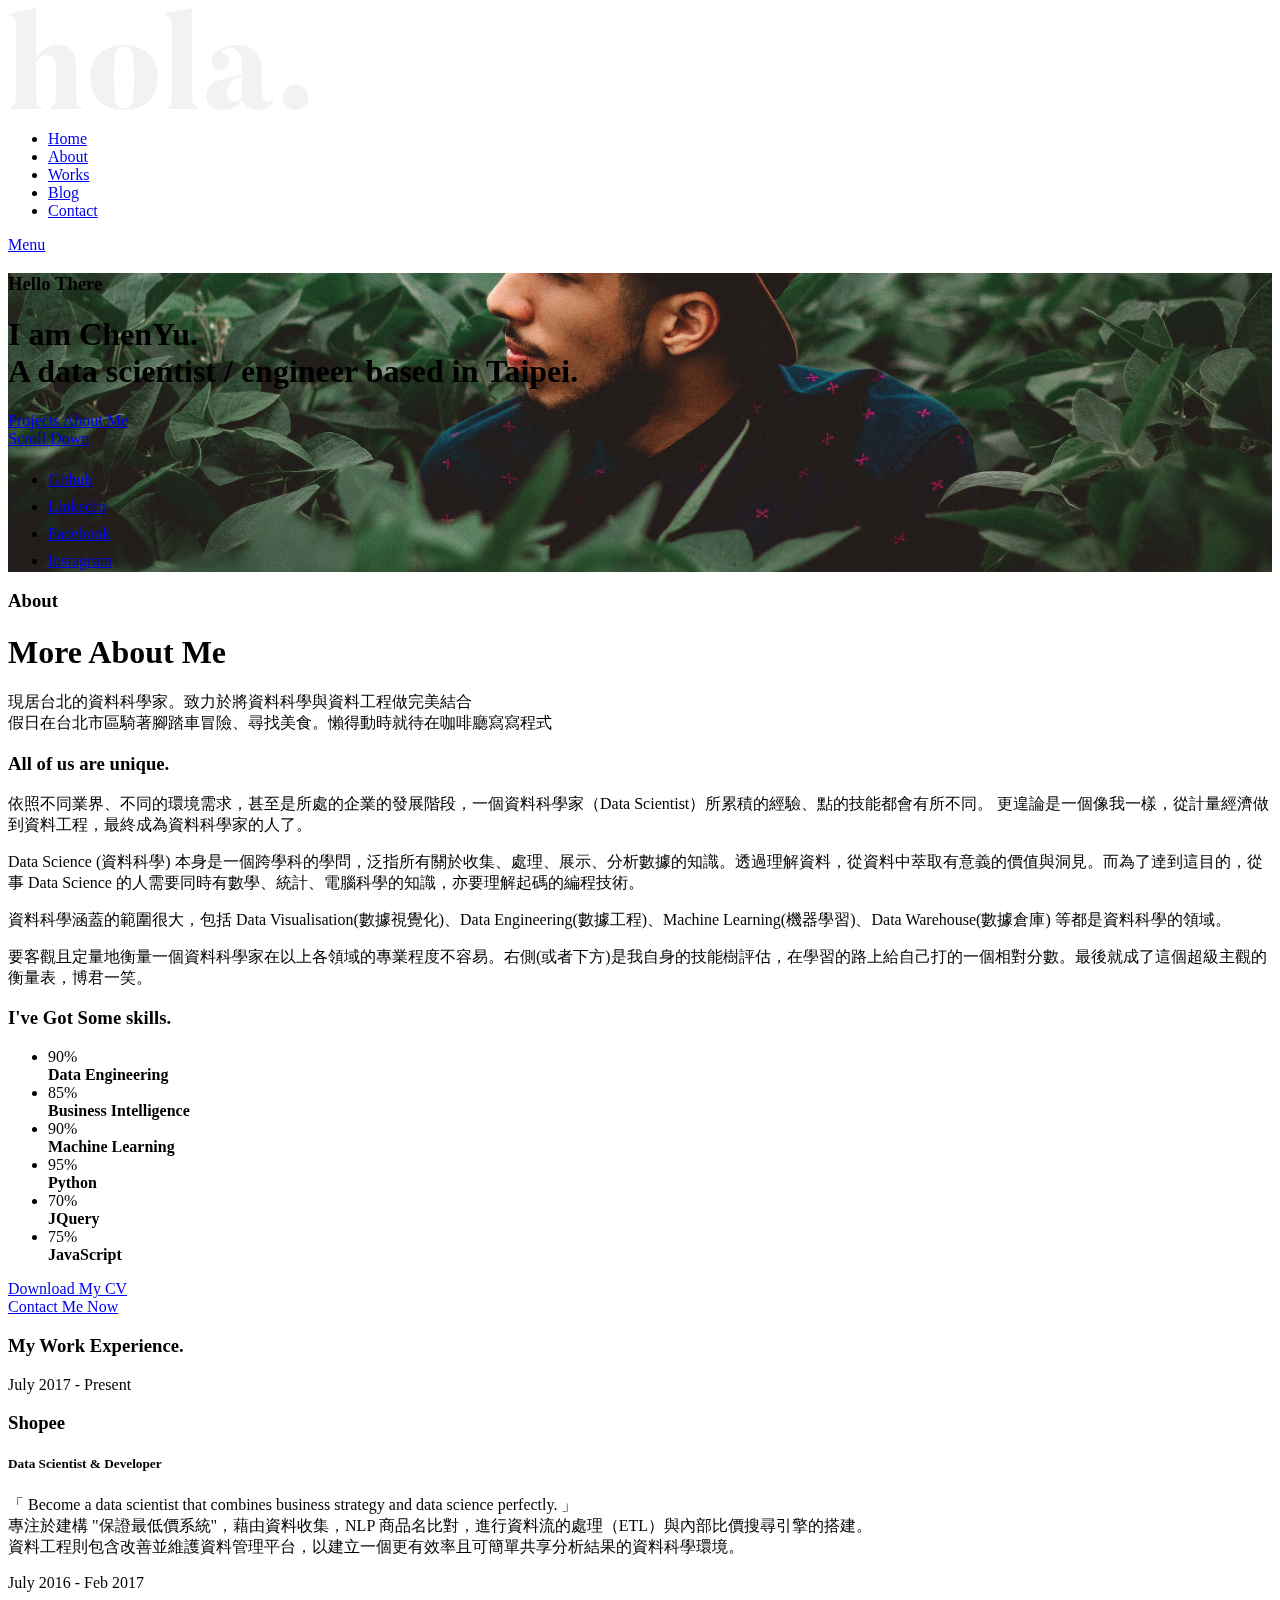
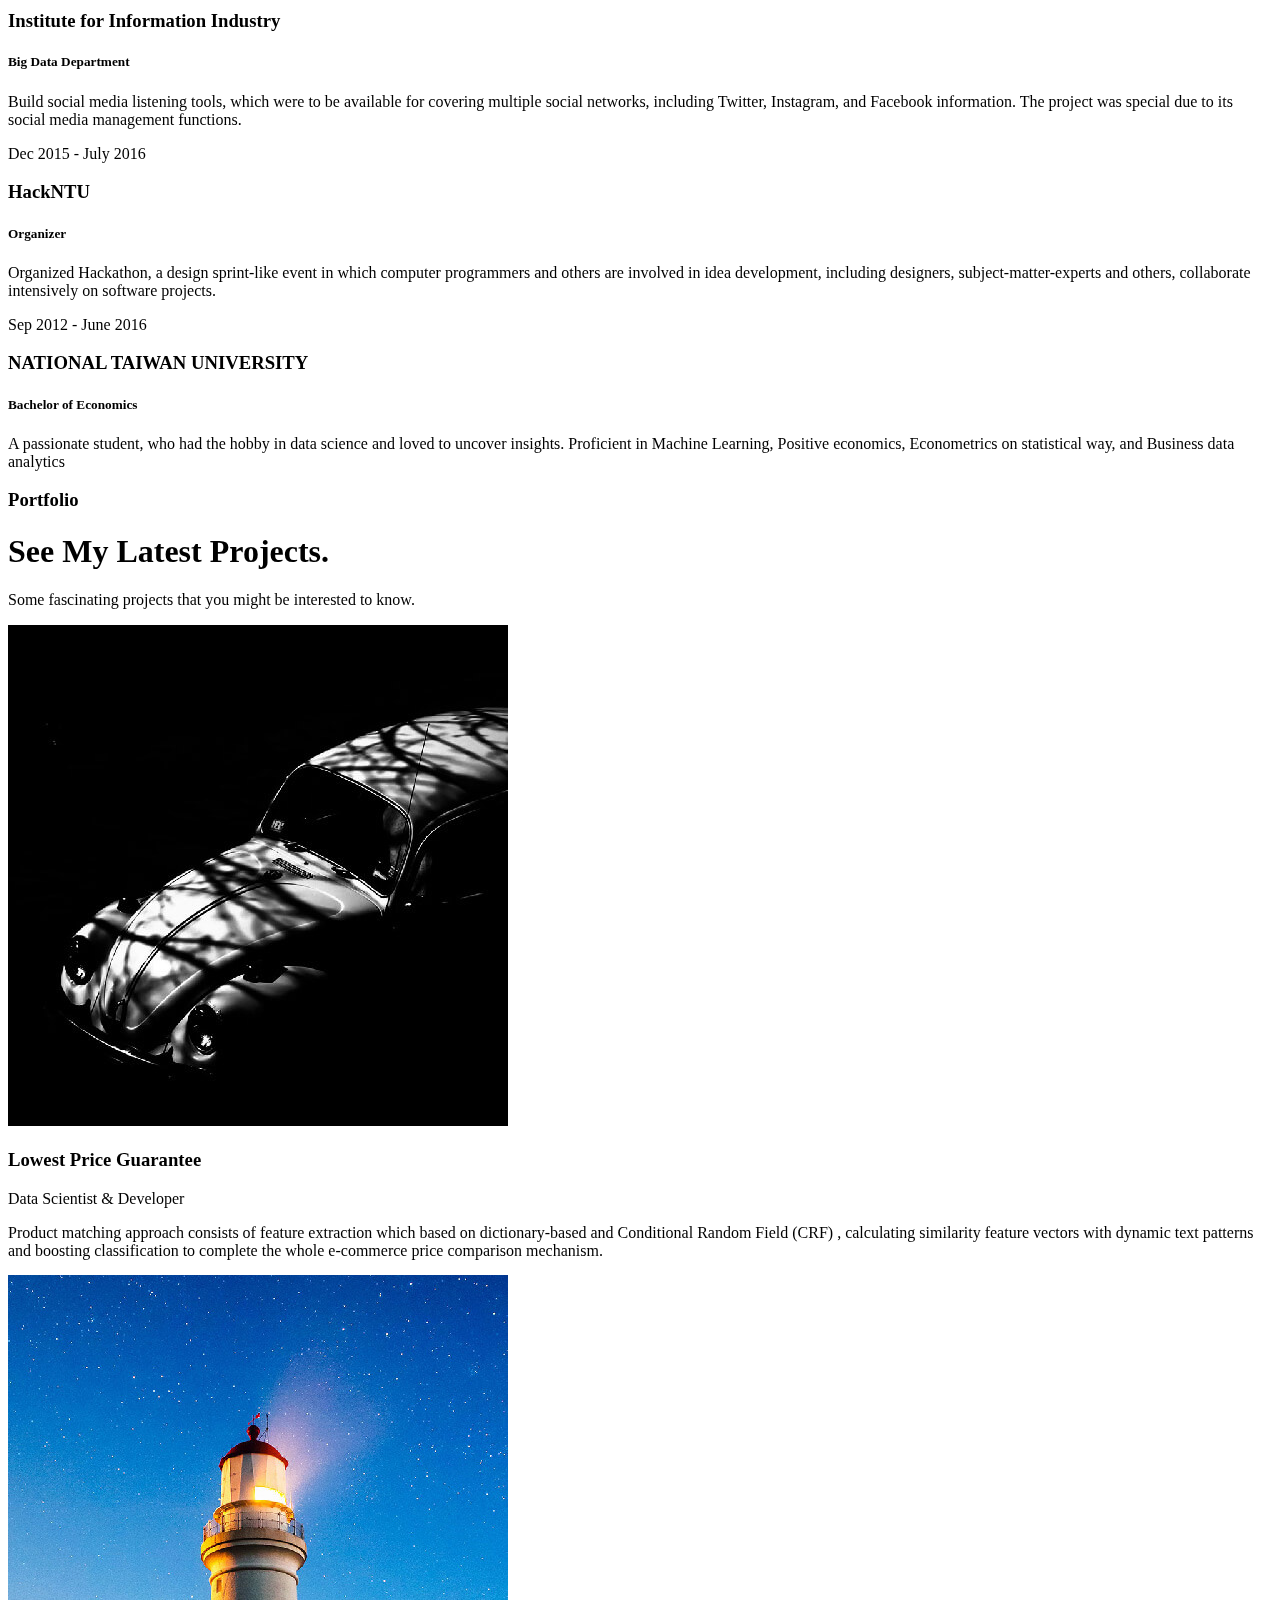
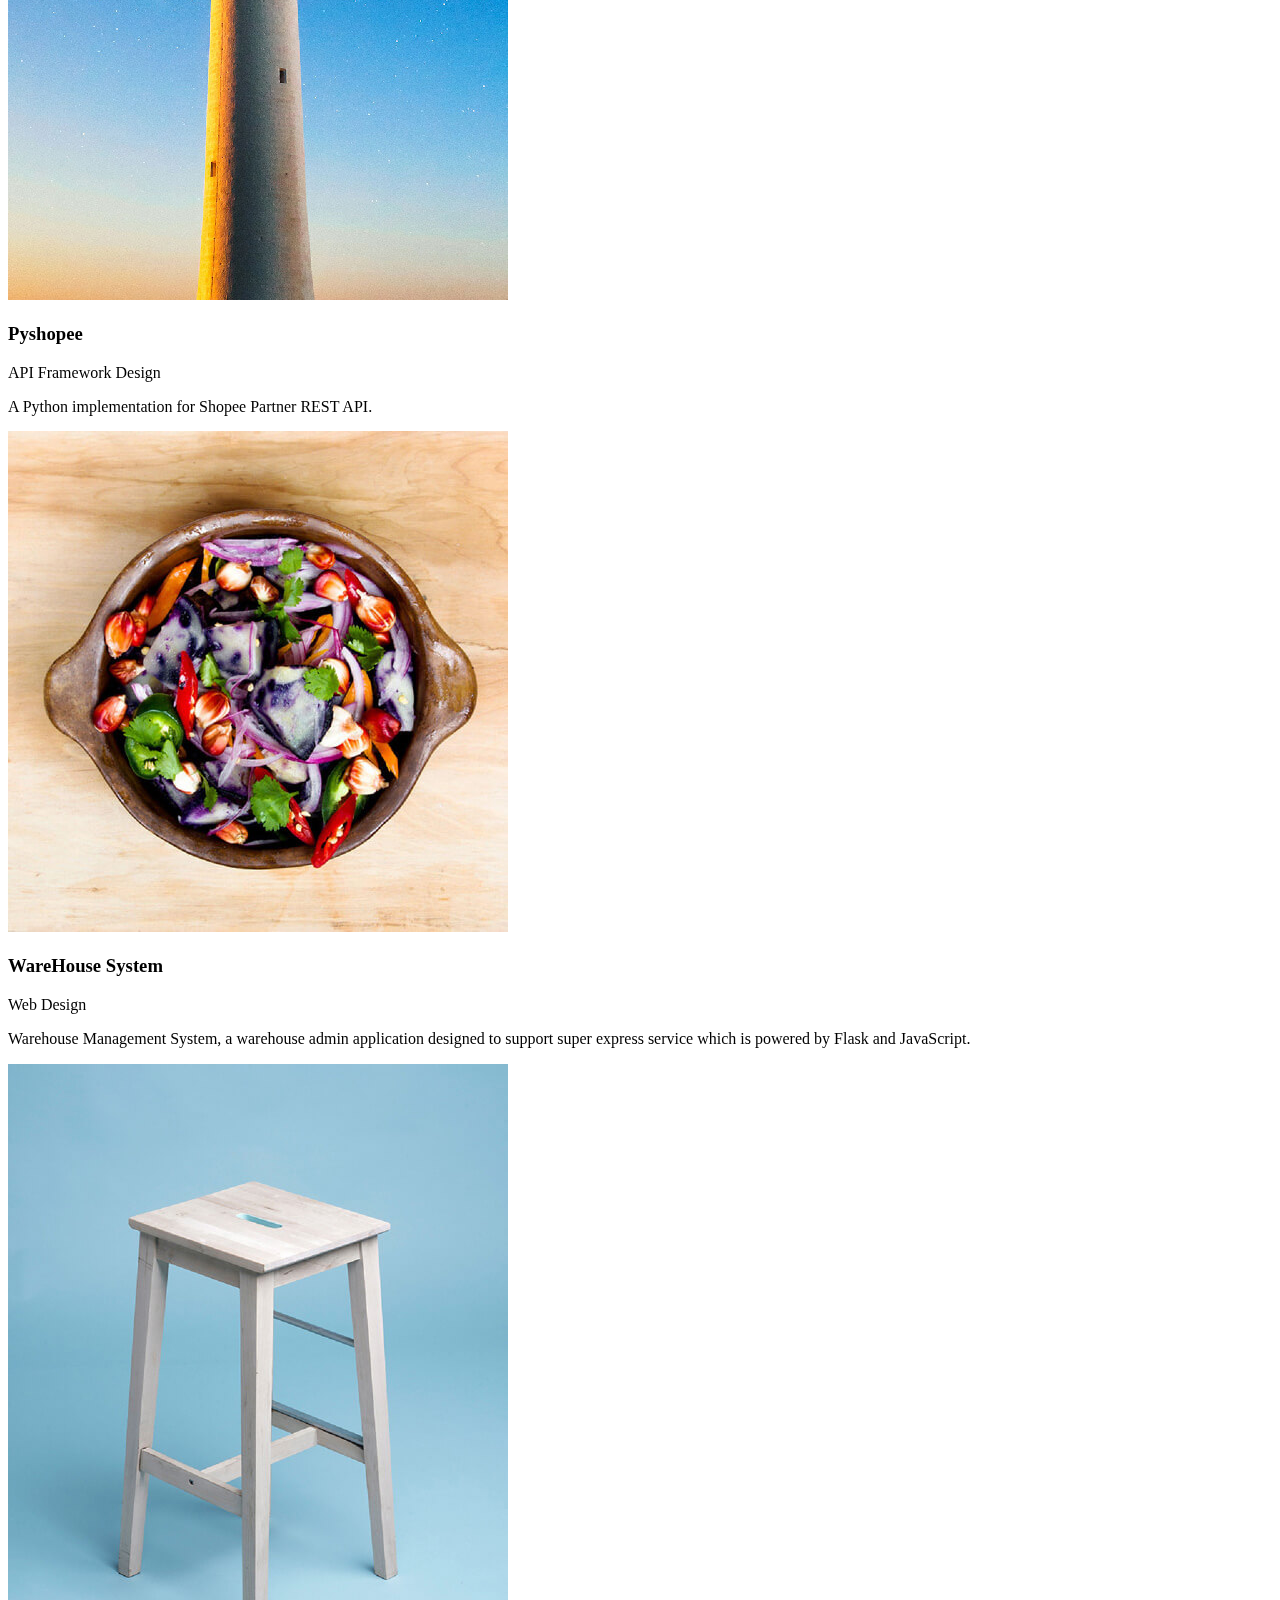
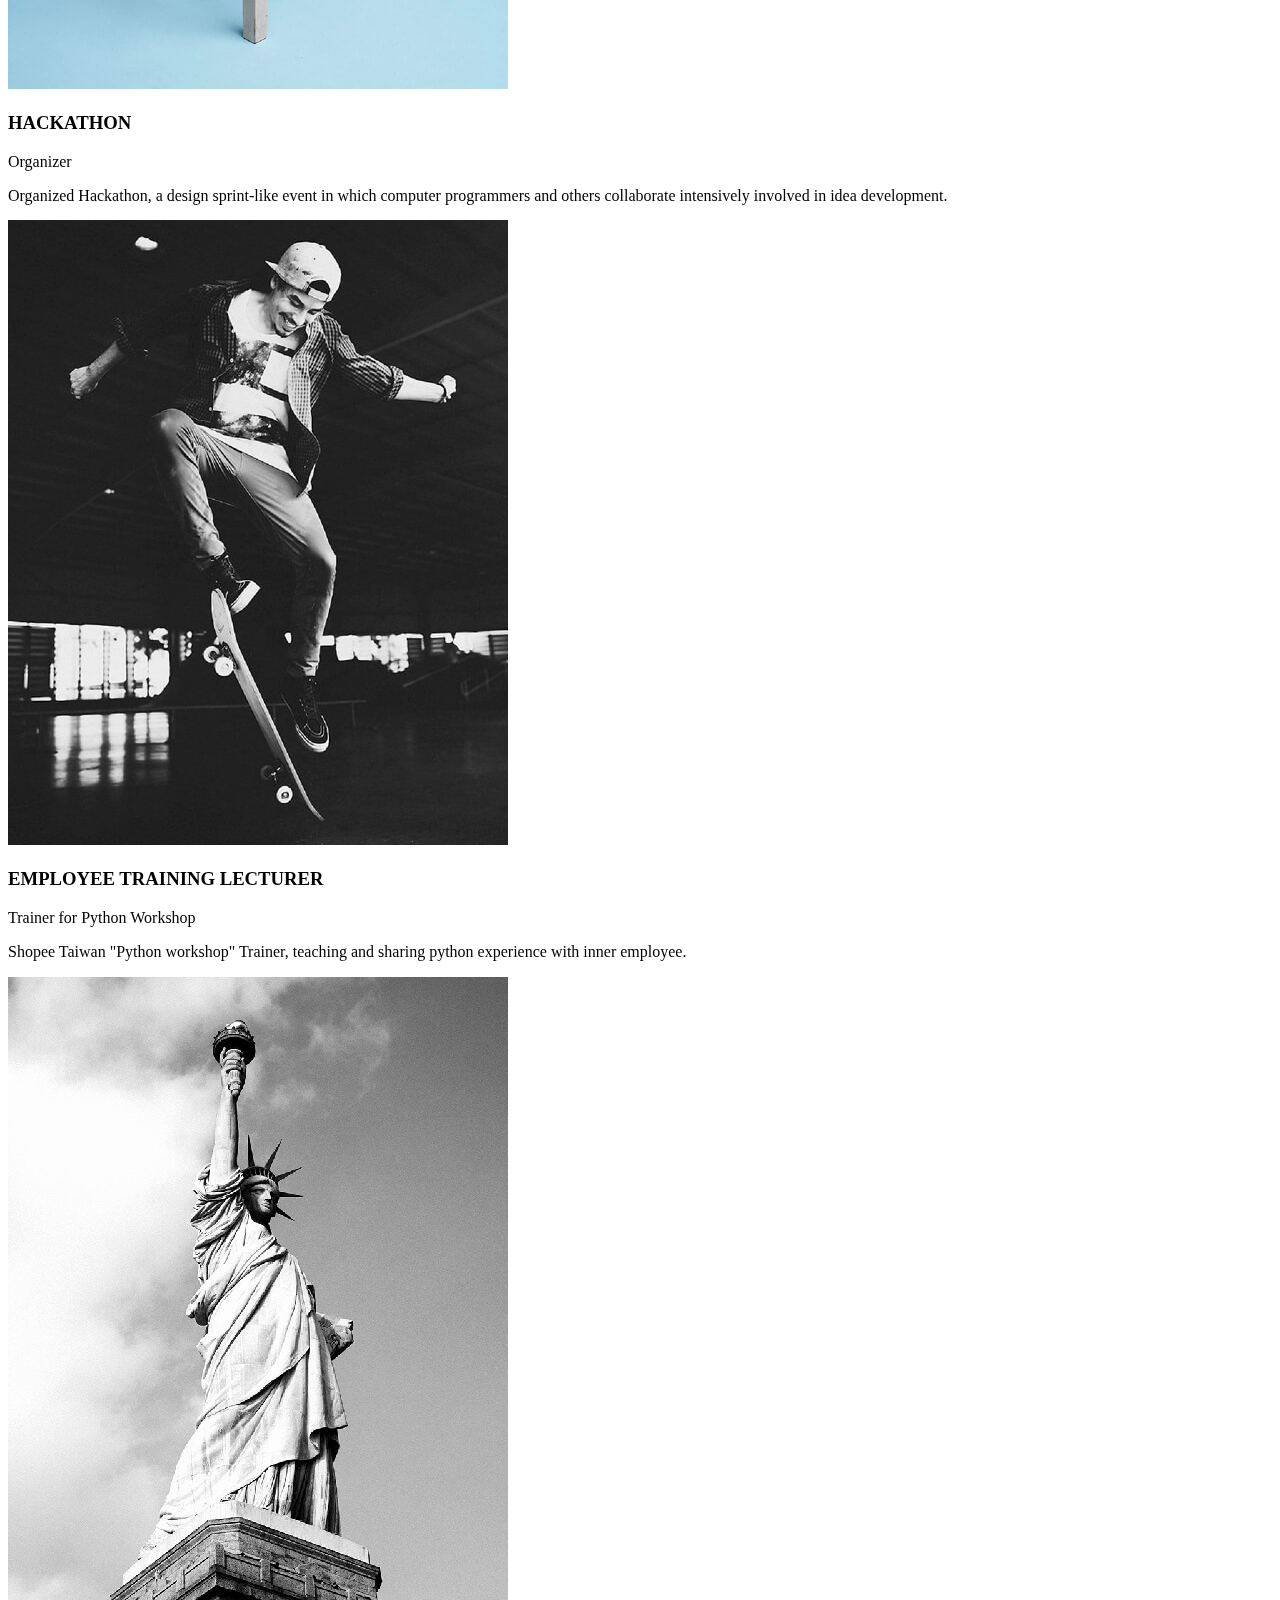
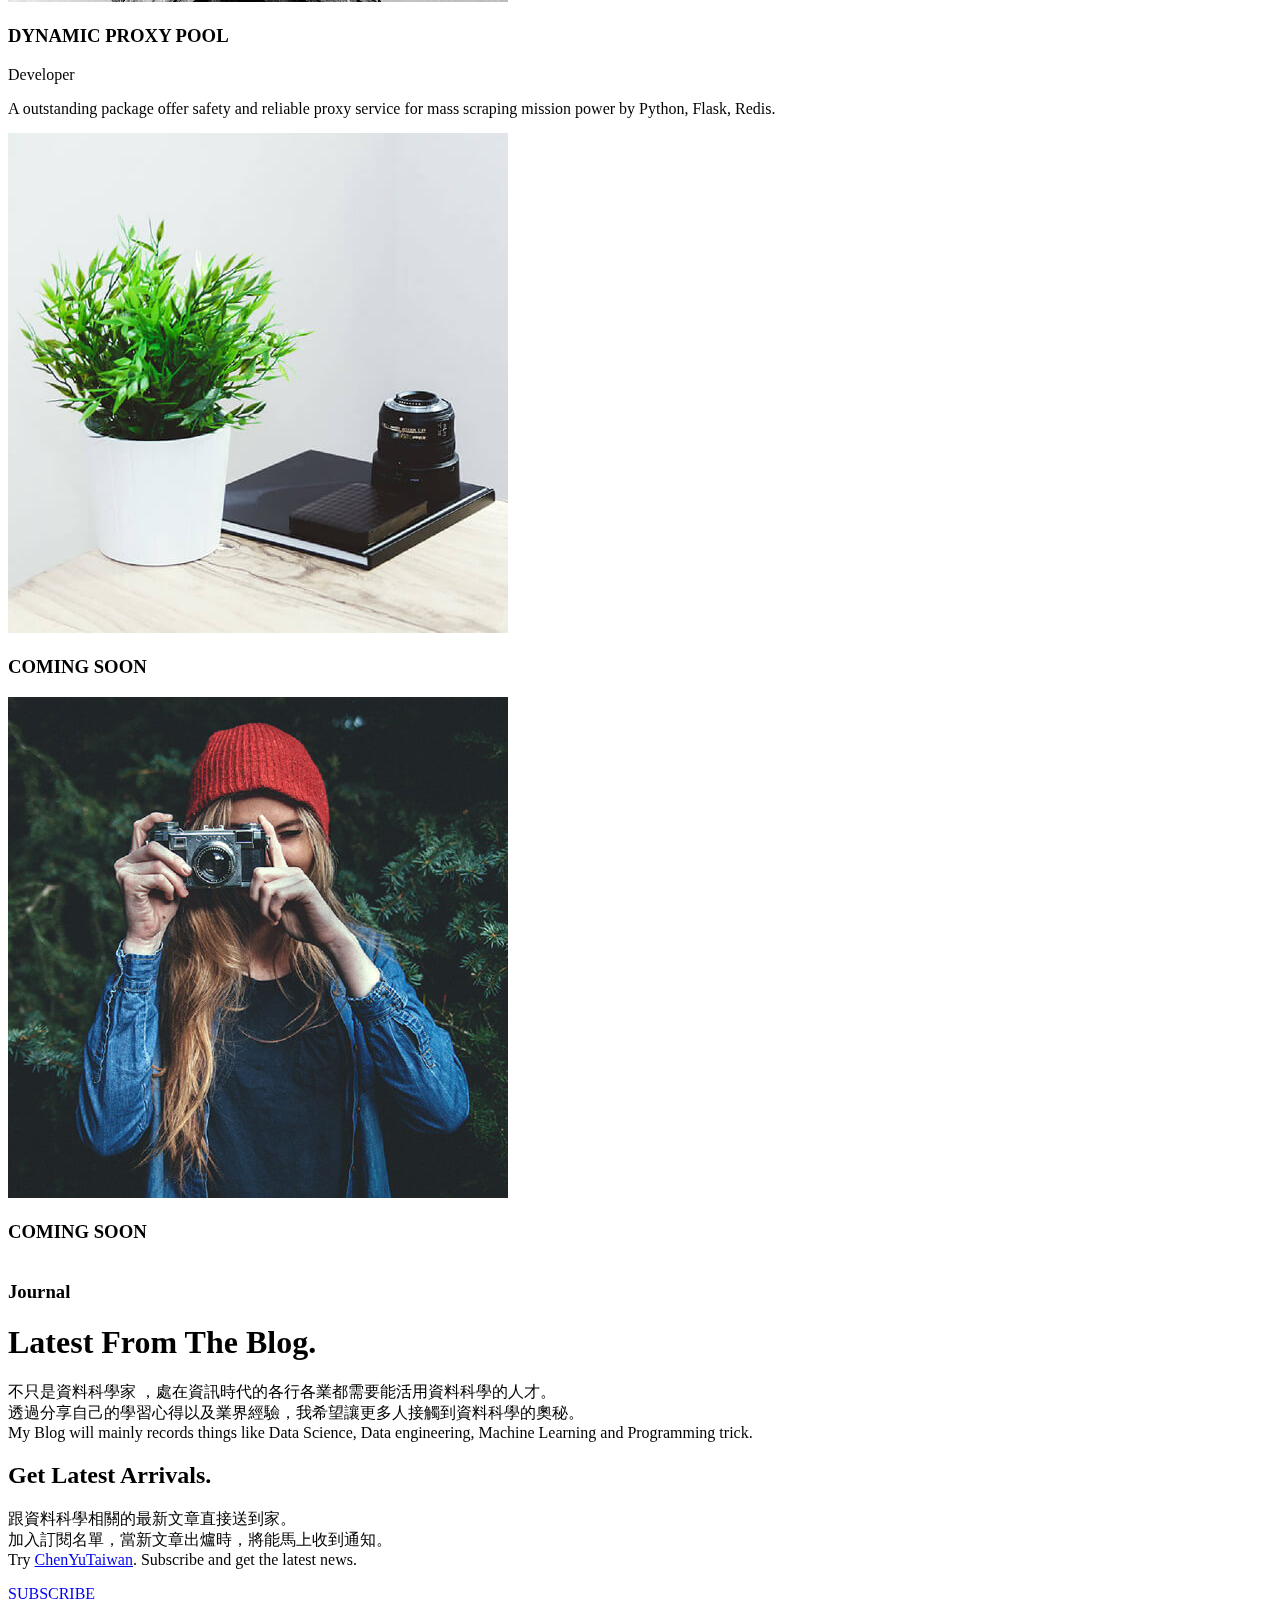
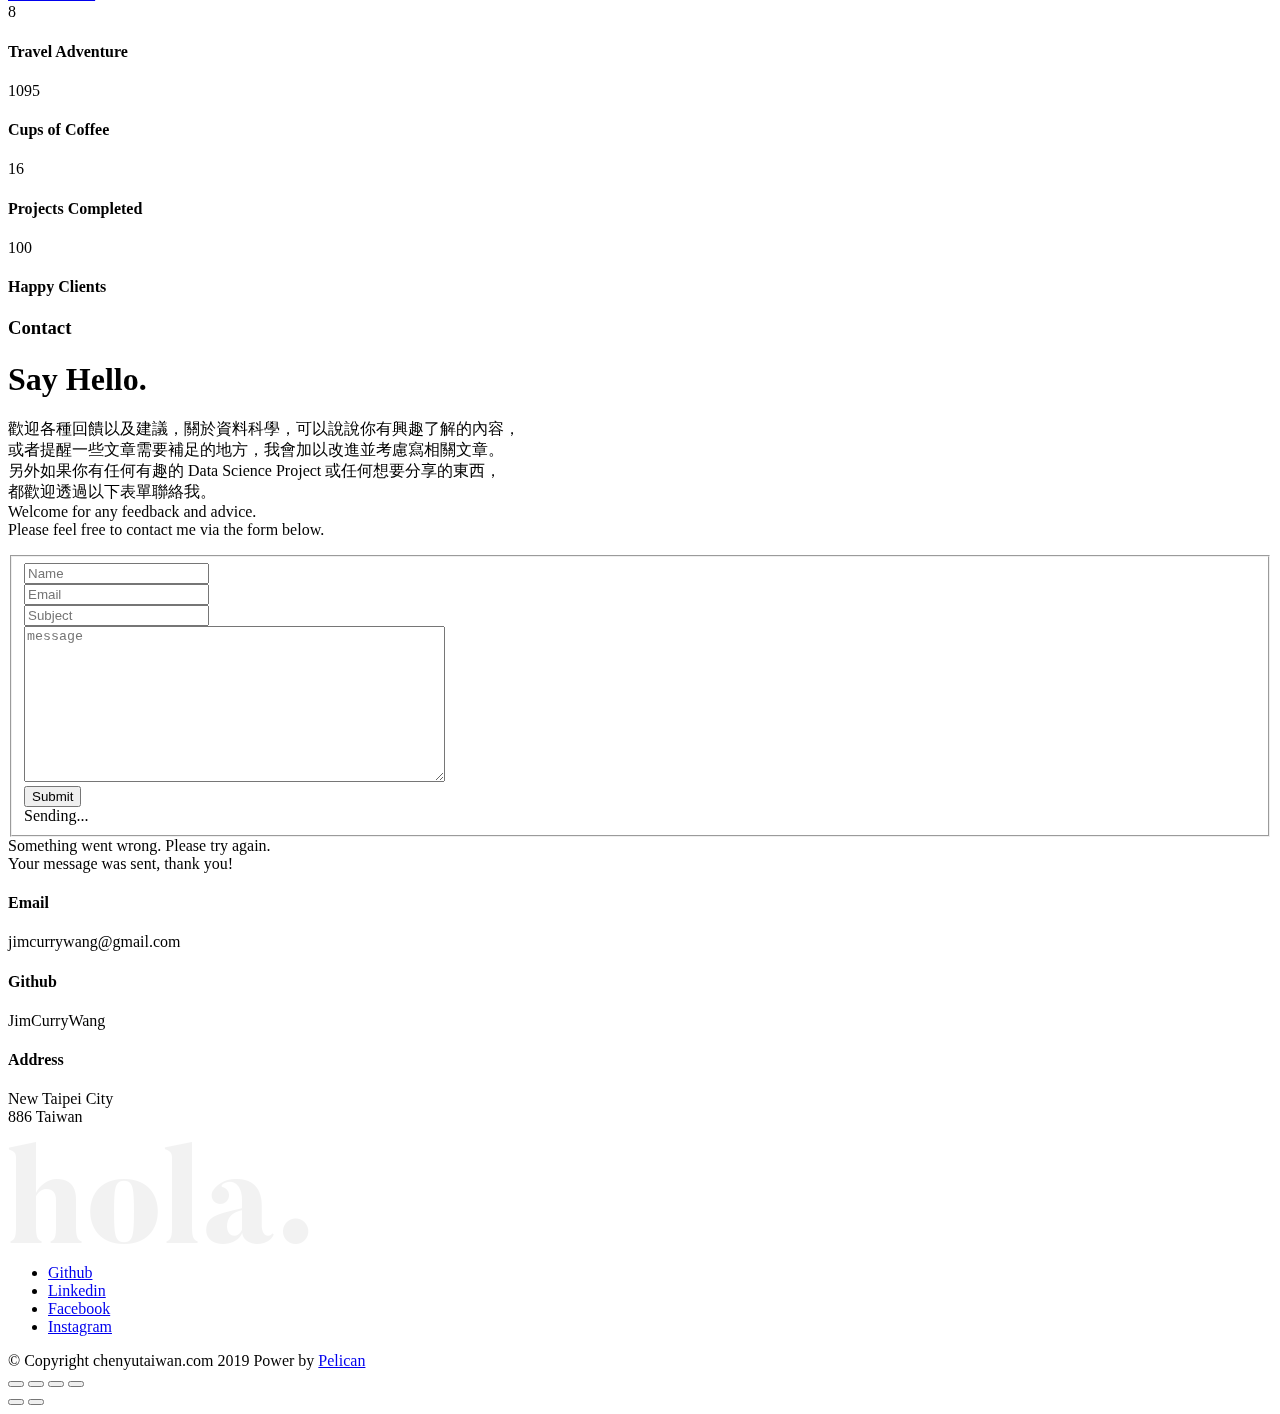
==== index.html @ efd062d1 "Update index.html" ====
<!DOCTYPE html>
<!--[if lt IE 9 ]><html class="no-js oldie" lang="en"> <![endif]-->
<!--[if IE 9 ]><html class="no-js oldie ie9" lang="en"> <![endif]-->
<!--[if (gte IE 9)|!(IE)]><!-->
<html class="no-js" lang="en">
<!--<![endif]-->

<head>

    <!--- basic page needs
    ================================================== -->
    <meta charset="utf-8">
    <title>ChenYu</title>
    <meta name="description" content="This is chenyu personal blog">
    <meta name="author" content="chenyu.wang">

    <!-- mobile specific metas
    ================================================== -->
    <meta name="viewport" content="width=device-width, initial-scale=1">

    <!-- CSS
    ================================================== -->
    <link rel="stylesheet" href="css/base.min.css">
    <link rel="stylesheet" href="css/vendor.min.css">
    <link rel="stylesheet" href="css/main.min.css">

    <!-- script
    ================================================== -->
    <script src="js/modernizr.js"></script>
    <script src="js/pace.min.js"></script>

    <!-- favicons
    ================================================== -->
    <link rel="shortcut icon" href="css/favicon/favicon.ico" type="image/x-icon">
    <link rel="icon" href="css/favicon/favicon.ico" type="image/x-icon">

    <!-- Font-Awesome
    ================================================== -->
    <link rel="stylesheet" href="https://use.fontawesome.com/releases/v5.6.3/css/all.css" integrity="sha384-UHRtZLI+pbxtHCWp1t77Bi1L4ZtiqrqD80Kn4Z8NTSRyMA2Fd33n5dQ8lWUE00s/" crossorigin="anonymous">

</head>

<body id="top">

    <!-- header
    ================================================== -->
    <header class="s-header">

        <div class="header-logo">
            <a class="site-logo" href="index.html"><img src="images/logo.png" alt="Homepage"></a>
        </div>

        <nav class="header-nav-wrap">
            <ul class="header-nav">
                <li class="current"><a class="smoothscroll"  href="#home" title="home">Home</a></li>
                <li><a class="smoothscroll"  href="#about" title="about">About</a></li>
                <li><a class="smoothscroll"  href="#works" title="works">Works</a></li>
                <li><a class="smoothscroll"  href="#blog" title="blog">Blog</a></li>
                <li><a class="smoothscroll"  href="#contact" title="contact">Contact</a></li>
            </ul>
        </nav>

        <a class="header-menu-toggle" href="#0"><span>Menu</span></a>

    </header> <!-- end s-header -->


   <!-- home
   ================================================== -->
   <section id="home" class="s-home page-hero target-section" data-parallax="scroll" data-image-src="images/hero-bg.jpg" data-natural-width=3000 data-natural-height=2000 data-position-y=center>

        <div class="overlay"></div>
        <div class="shadow-overlay"></div>

        <div class="home-content">

            <div class="row home-content__main">

                <h3>Hello There</h3>

                <h1>
                    I am ChenYu. <br>
                    A data scientist / engineer 
                    based in Taipei. <br>
                </h1>

                <div class="home-content__buttons">
                    <a href="#works" class="smoothscroll btn btn--stroke">
                        Projects
                    </a>
                    <a href="#about" class="smoothscroll btn btn--stroke">
                        About Me
                    </a>
                </div>

                <div class="home-content__scroll">
                    <a href="#about" class="scroll-link smoothscroll">
                        <span>Scroll Down</span>
                    </a>
                </div>

            </div>

        </div> <!-- end home-content -->

        <ul class="home-social">
            <li>
                <a href="https://github.com/JimCurryWang"><i class="fab fa-github" aria-hidden="true" style="font-size: 1.5em;"></i><span>Github</span></a>
            </li>
            <li>
                <a href="https://www.linkedin.com/in/chenyu0102/"><i class="fab fa-linkedin" aria-hidden="true" style="font-size: 1.5em;"></i><span>Linkedin</span></a>
            </li>
            <li>
                <a href="#"><i class="fab fa-facebook" aria-hidden="true" style="font-size: 1.5em;"></i><span>Facebook</span></a>
            </li>
            <li>
                <a href="https://www.instagram.com/chenyuwg"><i class="fab fa-instagram" aria-hidden="true" style="font-size: 1.5em;"></i><span>Instagram</span></a>
            </li>
        </ul> 
        <!-- end home-social -->

    </section> <!-- end s-home -->


    <!-- about
    ================================================== -->
    <section id="about" class="s-about target-section">
        
        <div class="row narrow section-intro has-bottom-sep">
            <div class="col-full text-center">
                <h3>About</h3>
                <h1>More About Me</h1>
                <p class="lead">現居台北的資料科學家。致力於將資料科學與資料工程做完美結合 <i class="fas fa-flask"></i><br>
                假日在台北市區騎著腳踏車冒險、尋找美食。懶得動時就待在咖啡廳寫寫程式 <i class="fas fa-mug-hot"></i>
                </p>
            </div>
        </div>

        <div class="row about-content">

            <div class="col-six tab-full left">
                <h3>All of us are unique.</h3>

                <p>
                依照不同業界、不同的環境需求，甚至是所處的企業的發展階段，一個資料科學家（Data Scientist）所累積的經驗、點的技能都會有所不同。 更遑論是一個像我一樣，從計量經濟做到資料工程，最終成為資料科學家的人了。
                </p>

                <p>
                Data Science (資料科學) 本身是一個跨學科的學問，泛指所有關於收集、處理、展示、分析數據的知識。透過理解資料，從資料中萃取有意義的價值與洞見。而為了達到這目的，從事 Data Science 的人需要同時有數學、統計、電腦科學的知識，亦要理解起碼的編程技術。
                </p>

                <p>
                資料科學涵蓋的範圍很大，包括 Data Visualisation(數據視覺化)、Data Engineering(數據工程)、Machine Learning(機器學習)、Data Warehouse(數據倉庫) 等都是資料科學的領域。
                </p>

                <p>
                要客觀且定量地衡量一個資料科學家在以上各領域的專業程度不容易。右側(或者下方)是我自身的技能樹評估，在學習的路上給自己打的一個相對分數。最後就成了這個超級主觀的衡量表，博君一笑。
                </p>
            </div>


            <div class="col-six tab-full right">
                <h3>I've Got Some skills.</h3>

                <ul class="skill-bars">
                    <li>
                    <div class="progress percent90"><span>90%</span></div>
                    <strong>Data Engineering</strong>
                    </li>
                    <li>
                    <div class="progress percent85"><span>85%</span></div>
                    <strong>Business Intelligence</strong>
                    </li>
                    <li>
                    <div class="progress percent90"><span>90%</span></div>
                    <strong>Machine Learning</strong>
                    </li>
                    <li>
                    <div class="progress percent95"><span>95%</span></div>
                    <strong>Python</strong>
                    </li>   
                    <li>
                    <div class="progress percent70"><span>70%</span></div>
                    <strong>JQuery</strong>
                    </li>
                    <li>
                    <div class="progress percent75"><span>75%</span></div>
                    <strong>JavaScript</strong>
                    </li>   
                </ul>
            </div>

        </div> <!-- end about-content -->

        <div class="row about-content about-content--buttons">

            <div class="col-six tab-full left">
                <a href="doc/CurriculumVitae.pdf" class="btn btn--primary full-width">Download My CV</a>
            </div>
            <div class="col-six tab-full right">
                <a href="#contact" class="btn full-width smoothscroll">Contact Me Now</a>
            </div>

        </div> <!-- end about-content buttons -->

        <div class="row about-content about-content--timeline">

            <div class="col-full text-center">
                <h3>My Work Experience.</h3>
            </div>

            <div class="col-six tab-full left">
                <div class="timeline">

                    <div class="timeline__block">
                        <div class="timeline__bullet"></div>
                        <div class="timeline__header">
                            <p class="timeline__timeframe">July 2017 - Present</p>
                            <h3>Shopee</h3>
                            <h5>Data Scientist & Developer</h5>
                        </div>
                        <div class="timeline__desc">
                            <!-- <p>「成為完美結合商業決策與資料科學的資料科學家」。<br> -->
                            <p>「 Become a data scientist that combines business strategy and data science perfectly. 」 <br>
                            專注於建構 "保證最低價系統"，藉由資料收集，NLP 商品名比對，進行資料流的處理（ETL）與內部比價搜尋引擎的搭建。<br>
                            資料工程則包含改善並維護資料管理平台，以建立一個更有效率且可簡單共享分析結果的資料科學環境。<br>
                            <!-- 建立預測顧客價值（Life Time Value）、每日活躍使用者人數等重要 KPI 的預測模型。 -->
                            </p>
                        </div>
                    </div> <!-- end timeline__block -->

                    <div class="timeline__block">
                        <div class="timeline__bullet"></div>
                        <div class="timeline__header">
                            <p class="timeline__timeframe">July 2016 - Feb 2017</p>
                            <h3>Institute for Information Industry</h3>
                            <h5>Big Data Department</h5>
                        </div>
                        <div class="timeline__desc">	
                            <p>
                            Build social media listening tools, which were to be available for covering multiple social networks, 
                            including Twitter, Instagram, and Facebook information. 
                            The project was special due to its social media management functions.
                            </p>
                        </div>
                    </div> <!-- end timeline__block -->

                </div> <!-- end timeline -->
            </div> <!-- end left -->

            <div class="col-six tab-full right">
                <div class="timeline">

                    <div class="timeline__block">
                        <div class="timeline__bullet"></div>
                        <div class="timeline__header">
                            <p class="timeline__timeframe">Dec 2015 - July 2016</p>
                            <h3>HackNTU</h3>
                            <h5>Organizer</h5>
                        </div>
                        <div class="timeline__desc">
                            <p>Organized Hackathon, a design sprint-like event in which computer programmers and others are involved in idea development, including designers, subject-matter-experts and others, collaborate intensively on software projects.</p>
                        </div>
                    </div> <!-- end timeline__block -->

                    <div class="timeline__block">
                        <div class="timeline__bullet"></div>
                        <div class="timeline__header">
                            <p class="timeline__timeframe">Sep 2012 - June 2016</p>
                            <h3>NATIONAL TAIWAN UNIVERSITY</h3>
                            <h5>Bachelor of Economics</h5>
                        </div>
                        <div class="timeline__desc">
                            <p>A passionate student, who had the hobby in data science and loved to uncover insights. Proficient in Machine Learning, Positive economics, Econometrics on statistical way, and Business data analytics</p>
                        </div>
                    </div> <!-- end timeline__block -->

                </div> <!-- end timeline -->
            </div> <!-- end right -->

        </div> <!-- end about-content timeline -->

    </section> <!-- end about -->
    

    <!-- works
    ================================================== -->
    <section id="works" class="s-works target-section">

        <div class="row narrow section-intro has-bottom-sep">
            <div class="col-full">
                <h3>Portfolio</h3>
                <h1>See My Latest Projects.</h1>
                
                <p class="lead">Some fascinating projects that you might be interested to know. <i class="far fa-thumbs-up"></i></p>
            </div>
        </div>

        <div class="row masonry-wrap">
            <div class="masonry">

                <div class="masonry__brick">
                    <div class="item-folio">

                        <div class="item-folio__thumb">
                            <a href="images/portfolio/gallery/g-beetle.jpg" class="thumb-link" title="The Beetle Car" data-size="1050x700">
                                <img src="images/portfolio/beetle.jpg" 
                                     srcset="images/portfolio/beetle.jpg 1x, images/portfolio/beetle@2x.jpg 2x" alt="">
                                <span class="shadow-overlay"></span>
                            </a>
                        </div>

                        <div class="item-folio__text">
                            <h3 class="item-folio__title">
                                Lowest Price Guarantee
                            </h3>
                            <p class="item-folio__cat">
                                Data Scientist & Developer
                            </p>
                        </div>

                        <a href="https://www.behance.net/" class="item-folio__project-link" title="Project link">
                            <i class="im im-link"></i>
                        </a>

                        <div class="item-folio__caption">
                            <p>Product matching approach consists of feature extraction which based on dictionary-based and Conditional Random Field (CRF) , calculating similarity feature vectors with dynamic text patterns and boosting classification to complete the whole e-commerce price comparison mechanism.</p>
                        </div>

                    </div> <!-- end item-folio -->
                </div> <!-- end masonry__brick -->

                <div class="masonry__brick">
                    <div class="item-folio">

                        <div class="item-folio__thumb">
                            <a href="images/portfolio/gallery/g-lighthouse.jpg" class="thumb-link" title="Lighthouse" data-size="1050x700">
                                <img src="images/portfolio/lighthouse.jpg" 
                                     srcset="images/portfolio/lighthouse.jpg 1x, images/portfolio/lighthouse@2x.jpg 2x" alt="">
                                <span class="shadow-overlay"></span>
                            </a>
                        </div>

                        <div class="item-folio__text">
                            <h3 class="item-folio__title">
                                Pyshopee
                            </h3>
                            <p class="item-folio__cat">
                                API Framework Design
                            </p>
                        </div>

                        <a href="https://github.com/JimCurryWang/python-shopee" class="item-folio__project-link" title="Project link">
                            <i class="im im-link"></i>
                        </a>

                        <div class="item-folio__caption">
                            <p>A Python implementation for Shopee Partner REST API.</p>
                        </div>

                    </div> <!-- end item-folio -->
                </div> <!-- end masonry__brick -->

                <div class="masonry__brick">
                    <div class="item-folio">

                        <div class="item-folio__thumb">
                            <a href="images/portfolio/gallery/g-salad.jpg" class="thumb-link" data-size="1050x700">
                                <img src="images/portfolio/salad.jpg" 
                                     srcset="images/portfolio/salad.jpg 1x, images/portfolio/salad@2x.jpg 2x" alt="">
                                <span class="shadow-overlay"></span>
                            </a>
                        </div>

                        <div class="item-folio__text">
                            <h3 class="item-folio__title">
                                WareHouse System
                            </h3>
                            <p class="item-folio__cat">
                                Web Design
                            </p>
                        </div>

                        <a href="https://www.behance.net/" class="item-folio__project-link" title="Project link">
                            <i class="im im-link"></i>
                        </a>

                        <span class="item-folio__caption">
                            <p>Warehouse Management System, a warehouse admin application designed to support super express service which is powered by Flask and JavaScript.</p>
                        </span>

                    </div> <!-- end item-folio -->
                </div> <!-- end masonry__brick -->

                <div class="masonry__brick">
                    <div class="item-folio">

                        <div class="item-folio__thumb">
                            <a href="images/portfolio/gallery/g-woodcraft.jpg" class="thumb-link" data-size="1050x700">
                                <img src="images/portfolio/woodcraft.jpg"
                                     srcset="images/portfolio/woodcraft.jpg 1x, images/portfolio/woodcraft@2x.jpg 2x" alt="">
                                <span class="shadow-overlay"></span>
                            </a>
                        </div>

                        <div class="item-folio__text">
                            <h3 class="item-folio__title">
                                HACKATHON
                            </h3>
                            <p class="item-folio__cat">
                                Organizer
                            </p>
                        </div>

                        <a href="https://www.behance.net/" class="item-folio__project-link" title="Project link">
                            <i class="im im-link"></i>
                        </a>

                        <span class="item-folio__caption">
                            <p>Organized Hackathon, a design sprint-like event in which computer programmers and others collaborate intensively involved in idea development.</p>
                        </span>

                    </div> <!-- end item-folio -->
                </div> <!-- end masonry__brick -->

                <div class="masonry__brick">
                    <div class="item-folio">

                        <div class="item-folio__thumb">
                            <a href="images/portfolio/gallery/g-skaterboy.jpg" class="thumb-link" data-size="1050x700">
                                <img src="images/portfolio/skaterboy.jpg"
                                     srcset="images/portfolio/skaterboy.jpg 1x, images/portfolio/skaterboy@2x.jpg 2x" alt="">
                                <span class="shadow-overlay"></span>
                            </a>
                        </div>

                        <div class="item-folio__text">
                            <h3 class="item-folio__title">
                                EMPLOYEE TRAINING LECTURER
                            </h3>
                            <p class="item-folio__cat">
                                Trainer for Python Workshop 
                            </p>
                        </div>

                        <a href="https://jimcurrywang.gitbooks.io/shopee-hackathon/" class="item-folio__project-link" title="Project link">
                            <i class="im im-link"></i>
                        </a>

                        <span class="item-folio__caption">
                            <p>Shopee Taiwan "Python workshop" Trainer, teaching and sharing python experience with inner employee.</p>
                        </span>

                    </div> <!-- end item-folio -->
                </div> <!-- end masonry__brick -->

                <div class="masonry__brick">
                    <div class="item-folio">

                        <div class="item-folio__thumb">
                            <a href="images/portfolio/gallery/g-liberty.jpg" class="thumb-link" data-size="1050x700">
                                <img src="images/portfolio/liberty.jpg"
                                     srcset="images/portfolio/liberty.jpg 1x, images/portfolio/liberty@2x.jpg 2x" alt="">
                                <span class="shadow-overlay"></span>
                            </a>
                        </div>

                        <div class="item-folio__text">
                            <h3 class="item-folio__title">
                                DYNAMIC PROXY POOL
                            </h3>
                            <p class="item-folio__cat">
                                Developer
                            </p>
                        </div>

                        <a href="https://www.behance.net/" class="item-folio__project-link" title="Project link">
                            <i class="im im-link"></i>
                        </a>

                        <span class="item-folio__caption">
                            <p>A outstanding package offer safety and reliable proxy service for mass scraping mission power by Python, Flask, Redis.</p>
                        </span>

                    </div> <!-- end item-folio -->
                </div> <!-- end masonry__brick -->

                <div class="masonry__brick">
                    <div class="item-folio">

                        <div class="item-folio__thumb">
                            <a href="images/portfolio/gallery/g-minimalismo.jpg" class="thumb-link" data-size="1050x700">
                                <img src="images/portfolio/minimalismo.jpg"
                                     srcset="images/portfolio/minimalismo.jpg 1x, images/portfolio/minimalismo@2x.jpg 2x" alt="">
                                <span class="shadow-overlay"></span>
                            </a>
                        </div>

                        <div class="item-folio__text">
                            <h3 class="item-folio__title">
                                COMING SOON
                            </h3>
                            <p class="item-folio__cat">
                                <!-- Web Design -->
                            </p>
                        </div>

                        <a href="https://www.behance.net/" class="item-folio__project-link" title="Project link">
                            <i class="im im-link"></i>
                        </a>

                        <span class="item-folio__caption">
                            <!-- <p>Vero molestiae sed aut natus excepturi. Et tempora numquam. Temporibus iusto quo.Unde dolorem corrupti neque nisi.</p> -->
                        </span>

                    </div> <!-- end item-folio -->
                </div> <!-- end masonry__brick -->

                <div class="masonry__brick">
                    <div class="item-folio">

                        <div class="item-folio__thumb">
                            <a href="images/portfolio/gallery/g-shutterbug.jpg" class="thumb-link" data-size="1050x700">
                                <img src="images/portfolio/shutterbug.jpg"
                                     srcset="images/portfolio/shutterbug.jpg 1x, images/portfolio/shutterbug@2x.jpg 2x" alt="">
                                <span class="shadow-overlay"></span>
                            </a>
                        </div>

                        <div class="item-folio__text">
                            <h3 class="item-folio__title">
                                COMING SOON
                            </h3>
                            <p class="item-folio__cat">
                                <!-- Branding -->
                            </p>
                        </div>

                        <a href="https://www.behance.net/" class="item-folio__project-link" title="Project link">
                            <i class="im im-link"></i>
                        </a>

                        <span class="item-folio__caption">
                            <!-- <p>Vero molestiae sed aut natus excepturi. Et tempora numquam. Temporibus iusto quo.Unde dolorem corrupti neque nisi.</p> -->
                        </span>

                    </div> <!-- end item-folio -->
                </div> <!-- end masonry__brick -->

            </div>
        </div> <!-- end masonry -->

    </section> <!-- end works -->



    <!-- testimonials
    ================================================== -->
<!--     <div class="s-testimonials">

        <div class="overlay"></div>

        <div class="row testimonials-header">
            <div class="col-full">
                <h1 class="h02">What People Say.</h1>
            </div>
        </div>

        <div class="row testimonials">

            <div class="col-full testimonials__slider">

                <div class="testimonials__slide">
                    <img src="images/avatars/user-01.jpg" alt="Author image" class="testimonials__avatar">
                    <p>Qui ipsam temporibus quisquam velMaiores eos cumque distinctio nam accusantium ipsum. 
                    Laudantium quia consequatur molestias delectus culpa facere hic dolores aperiam. Accusantium quos qui praesentium corpori.</p>
                    <div class="testimonials__author h06">
                        Tim Cook
                        <span>CEO, Apple</span>
                    </div>
                </div>

                <div class="testimonials__slide">
                    <img src="images/avatars/user-05.jpg" alt="Author image" class="testimonials__avatar">
                    <p>Excepturi nam cupiditate culpa doloremque deleniti repellat. Veniam quos repellat voluptas animi adipisci.
                    Nisi eaque consequatur. Quasi voluptas eius distinctio. Atque eos maxime. Qui ipsam temporibus quisquam vel.</p>
                    <div class="testimonials__author h06">
                        Sundar Pichai
                        <span>CEO, Google</span>
                    </div>
                </div>

                <div class="testimonials__slide">
                    <img src="images/avatars/user-02.jpg" alt="Author image" class="testimonials__avatar">
                    <p>Repellat dignissimos libero. Qui sed at corrupti expedita voluptas odit. Nihil ea quia nesciunt. Ducimus aut sed ipsam.  
                    Autem eaque officia cum exercitationem sunt voluptatum accusamus. Quasi voluptas eius distinctio.</p>
                    <div class="testimonials__author h06">
                        Satya Nadella
                        <span>CEO, Microsoft</span>
                    </div>
                </div> -->
                
            <!-- </div> --> <!-- end testimonials__slider -->

       <!--  </div> --> <!-- end testimonials -->

    <!-- </div>  --><!-- end s-testimonials -->


    <!-- blog
    ================================================== -->
    <section id="blog" class="s-blog target-section">

        <div class="row narrow section-intro has-bottom-sep">
            <div class="col-full">
                <h3>Journal</h3>
                <h1>Latest From The Blog.</h1>
                <p class="lead">
                不只是資料科學家 <i class="fas fa-chart-bar"></i>，處在資訊時代的各行各業都需要能活用資料科學的人才。<br>
                透過分享自己的學習心得以及業界經驗，我希望讓更多人接觸到資料科學的奧秘。<br>
                My Blog will mainly records things like Data Science, Data engineering, Machine Learning and Programming trick. <i class="far fa-grin-hearts"></i>
                </p>
            </div>
        </div>

<!--         <div class="row blog-content">
            <div class="col-full">

                <div class="blog-list block-1-2 block-tab-full">
                    <article class="col-block">
                                
                        <div class="blog-date">
                            <a href="blog-single.html">Sept 16, 2017</a>
                        </div>  
                        
                        <h2 class="h01"><a href="blog-single.html">The 10 Golden Rules of Clean Simple Design.</a></h2>
                        <p>
                        Vestibulum ac diam sit amet quam vehicula elementum sed sit amet dui. Pellentesque in ipsum id orci porta dapibus. Donec sollicitudin molestie malesuada. Vivamus magna justo, lacinia eget consectetur sed, convallis at tellus. Cras ultricies ligula sed magna dictum porta. Sed porttitor lectus nibh..
                        </p>

                        <div class="blog-cat">
                                <a href="blog.html">Branding</a><a href="blog.html">Design</a>
                        </div>

                        
                    </article>
                    <article class="col-block">
                                
                        <div class="blog-date">
                            <a href="blog-single.html">Sept 15, 2017</a>
                        </div>  
                        
                        <h2 class="h01"><a href="blog-single.html">Photography Can Improve Your Graphic Design.</a></h2>
                        <p>
                        Vestibulum ac diam sit amet quam vehicula elementum sed sit amet dui. Pellentesque in ipsum id orci porta dapibus. Donec sollicitudin molestie malesuada. Vivamus magna justo, lacinia eget consectetur sed, convallis at tellus. Cras ultricies ligula sed magna dictum porta. Sed porttitor lectus nibh..
                        </p>

                        <div class="blog-cat">
                            <a href="blog.html">Photography</a>
                        </div>

                        
                    </article>
                    <article class="col-block">
                        
                        <div class="blog-date">
                            <a href="blog-single.html">Sept 14, 2017</a>
                        </div>

                        <h2 class="h01"><a href="blog-single.html">Workspace Design Trends and Ideas.</a></h2>
                        <p>
                        Vestibulum ac diam sit amet quam vehicula elementum sed sit amet dui. Pellentesque in ipsum id orci porta dapibus. Donec sollicitudin molestie malesuada. Vivamus magna justo, lacinia eget consectetur sed, convallis at tellus. Cras ultricies ligula sed magna dictum porta. Sed porttitor lectus nibh dolore irure esse Duis nulla sint.
                        </p>

                        <div class="blog-cat">
                            <a href="blog.html">Branding</a><a href="blog.html">Wordpress</a>
                        </div>
                    </article>
                    <article class="col-block">
                        
                        <div class="blog-date">
                            <a href="blog-single.html">Sept 12, 2017</a>
                        </div>    
                        <h2 class="h01"><a href="blog-single.html">Using Patterns in your Branding.</a></h2>
                        <p>
                        Vestibulum ac diam sit amet quam vehicula elementum sed sit amet dui. Pellentesque in ipsum id orci porta dapibus. Donec sollicitudin molestie malesuada. Vivamus magna justo, lacinia eget consectetur sed, convallis at tellus. Cras ultricies ligula sed magna dictum porta. Sed porttitor lectus nibh.
                        </p>

                        <div class="blog-cat">
                            <a href="blog.html">Design</a><a href="blog.html">Branding</a>
                        </div>
                    </article> -->


                <!-- </div> --> <!-- end blog-list -->

            <!-- </div> --> <!-- end col-full -->
        <!-- </div> --> <!-- end blog-content -->

    </section> <!-- end s-blog -->


    <!-- s-cta
    ================================================== -->
    <section class="s-cta">
        
        <div class="row narrow cta">

            <div class="col-full cta__content">

                <h2 class="h01"><a style="font-family: 'librebaskerville-bold',serif">Get Latest Arrivals.</a></h2>

                <p class="lead">
                跟資料科學相關的最新文章直接送到家。<br>
                加入訂閱名單，當新文章出爐時，將能馬上收到通知。<br>
                Try <a href="http://chenyutaiwan.com">ChenYuTaiwan</a>. Subscribe and get the latest news.  <i class="far fa-newspaper"></i>
                </p>

                <div class="cta__action">
                    <a class="btn btn--primary btn--large" href="http://chenyutaiwan.com">SUBSCRIBE</a>
                </div>	

            </div>

        </div> <!-- end cta -->
        
    </section>


    <!-- s-stats
    ================================================== -->
    <section id="stats" class="s-stats">
        <div class="row block-1-4 block-tab-1-2 block-mob-full stats">

            <div class="col-block stats__col ">
                <div class="stats__count">
                    8
                </div>
                <h4>Travel Adventure</h4>
            </div>
            <div class="col-block stats__col">
                <div class="stats__count">
                    1095
                </div>
                <h4>Cups of Coffee</h4>
            </div>
            <div class="col-block stats__col stats__col--highlight">
                <div class="stats__upsign">
                    <a href="#"><i class="im im-arrow-up" aria-hidden="true"></i></a>
                </div>
                <div class="stats__count">
                    16
                </div>
                <h4>Projects Completed</h4>
            </div>
            <div class="col-block stats__col">
                <div class="stats__count">
                    100
                </div>
                <h4>Happy Clients</h4> 
            </div>

        </div>
    </section> <!-- end s-stats -->


    <!-- s-stats
    ================================================== -->
    <section id="contact" class="s-contact target-section">

        <div class="overlay"></div>

        <div class="row narrow section-intro">
            <div class="col-full">
                <h3>Contact</h3>
                <h1>Say Hello.</h1>
                
                <p class="lead">
                歡迎各種回饋以及建議，關於資料科學，可以說說你有興趣了解的內容，<br>
                或者提醒一些文章需要補足的地方，我會加以改進並考慮寫相關文章。<br>
                另外如果你有任何有趣的 Data Science Project 或任何想要分享的東西，<br>
                都歡迎透過以下表單聯絡我。<br>
                Welcome for any feedback and advice.<br>
                Please feel free to contact me via the form below.  <i class="fas fa-envelope"></i>
                </p>
            </div>
        </div>

        <div class="row contact__main">
            <div class="col-eight tab-full contact__form">
                <form name="contactForm" id="contactForm" method="post" action="https://formspree.io/jimcurrywang@gmail.com">
                    <fieldset>
    
                    <div class="form-field">
                        <input name="contactName" type="text" id="contactName" placeholder="Name" value="" minlength="2" required="" aria-required="true" class="full-width">
                    </div>
                    <div class="form-field">
                        <input name="contactEmail" type="email" id="contactEmail" placeholder="Email" value="" required="" aria-required="true" class="full-width">
                    </div>
                    <div class="form-field">
                        <input name="contactSubject" type="text" id="contactSubject" placeholder="Subject" value="" class="full-width">
                    </div>
                    <div class="form-field">
                        <textarea name="contactMessage" id="contactMessage" placeholder="message" rows="10" cols="50" required="" aria-required="true" class="full-width"></textarea>
                    </div>
                    <div class="form-field">
                        <button class="full-width btn--primary">Submit</button>
                        <div class="submit-loader">
                            <div class="text-loader">Sending...</div>
                            <div class="s-loader">
                                <div class="bounce1"></div>
                                <div class="bounce2"></div>
                                <div class="bounce3"></div>
                            </div>
                        </div>
                    </div>
    
                    </fieldset>
                </form>

                <!-- contact-warning -->
                <div class="message-warning">
                    Something went wrong. Please try again.
                </div> 
            
                <!-- contact-success -->
                <div class="message-success">
                    Your message was sent, thank you!<br>
                </div>
                        
            </div>
            <div class="col-four tab-full contact__infos">
                <h4 class="h06">Email</h4>
                jimcurrywang@gmail.com
                </p>

                <h4 class="h06">Github</h4>
                JimCurryWang
                </p>

                <h4 class="h06">Address</h4>
                <p>
                New Taipei City<br>
                886 Taiwan
                </p>
            </div>

        </div>

    </section> <!-- end s-contact -->


    <!-- footer
    ================================================== -->
    <footer>
        <div class="row">
            <div class="col-full">

                <div class="footer-logo">
                    <a class="footer-site-logo" href="#0"><img src="images/logo.png" alt="Homepage"></a>
                </div>

                <ul class="footer-social">
                    <li><a href="https://github.com/JimCurryWang">
                        <i class="fab fa-github" aria-hidden="true"></i>
                        <span>Github</span>
                    </a></li>
                    <li><a href="https://www.linkedin.com/in/chenyu0102/">
                        <i class="fab fa-linkedin" aria-hidden="true"></i>
                        <span>Linkedin</span>
                    </a></li>
                    <li><a href="#0">
                        <i class="fab fa-facebook" aria-hidden="true"></i>
                        <span>Facebook</span>
                    </a></li>
                    <li><a href="https://www.instagram.com/chenyuwg">
                        <i class="fab fa-instagram" aria-hidden="true"></i>
                        <span>Instagram</span>
                    </a></li>
                </ul>
                    
            </div>
        </div>

        <div class="row footer-bottom">

            <div class="col-twelve">
                <div class="copyright">
                    <span>© Copyright chenyutaiwan.com 2019</span> 
                    <span>Power by <a href="https://blog.getpelican.com/">Pelican</a></span> 
                    <!-- <span>Design by <a href="https://www.styleshout.com/">styleshout</a></span>	 -->
                </div>

                <div class="go-top">
                <a class="smoothscroll" title="Back to Top" href="#top"><i class="im im-arrow-up" aria-hidden="true"></i></a>
                </div>
            </div>

        </div> <!-- end footer-bottom -->

    </footer> <!-- end footer -->


    <!-- photoswipe background
    ================================================== -->
    <div aria-hidden="true" class="pswp" role="dialog" tabindex="-1">

        <div class="pswp__bg"></div>
        <div class="pswp__scroll-wrap">

            <div class="pswp__container">
                <div class="pswp__item"></div>
                <div class="pswp__item"></div>
                <div class="pswp__item"></div>
            </div>

            <div class="pswp__ui pswp__ui--hidden">
                <div class="pswp__top-bar">
                    <div class="pswp__counter"></div><button class="pswp__button pswp__button--close" title="Close (Esc)"></button> <button class="pswp__button pswp__button--share" title=
                    "Share"></button> <button class="pswp__button pswp__button--fs" title="Toggle fullscreen"></button> <button class="pswp__button pswp__button--zoom" title=
                    "Zoom in/out"></button>
                    <div class="pswp__preloader">
                        <div class="pswp__preloader__icn">
                            <div class="pswp__preloader__cut">
                                <div class="pswp__preloader__donut"></div>
                            </div>
                        </div>
                    </div>
                </div>
                <div class="pswp__share-modal pswp__share-modal--hidden pswp__single-tap">
                    <div class="pswp__share-tooltip"></div>
                </div><button class="pswp__button pswp__button--arrow--left" title="Previous (arrow left)"></button> <button class="pswp__button pswp__button--arrow--right" title=
                "Next (arrow right)"></button>
                <div class="pswp__caption">
                    <div class="pswp__caption__center"></div>
                </div>
            </div>

        </div>

    </div><!-- end photoSwipe background -->

    <div id="preloader">
        <div id="loader"></div>
    </div>


    <!-- Java Script
    ================================================== -->
    <script src="js/jquery-3.2.1.min.js"></script>
    <script src="js/plugins.min.js"></script>
    <script src="js/main.min.js"></script>

</body>

</html>
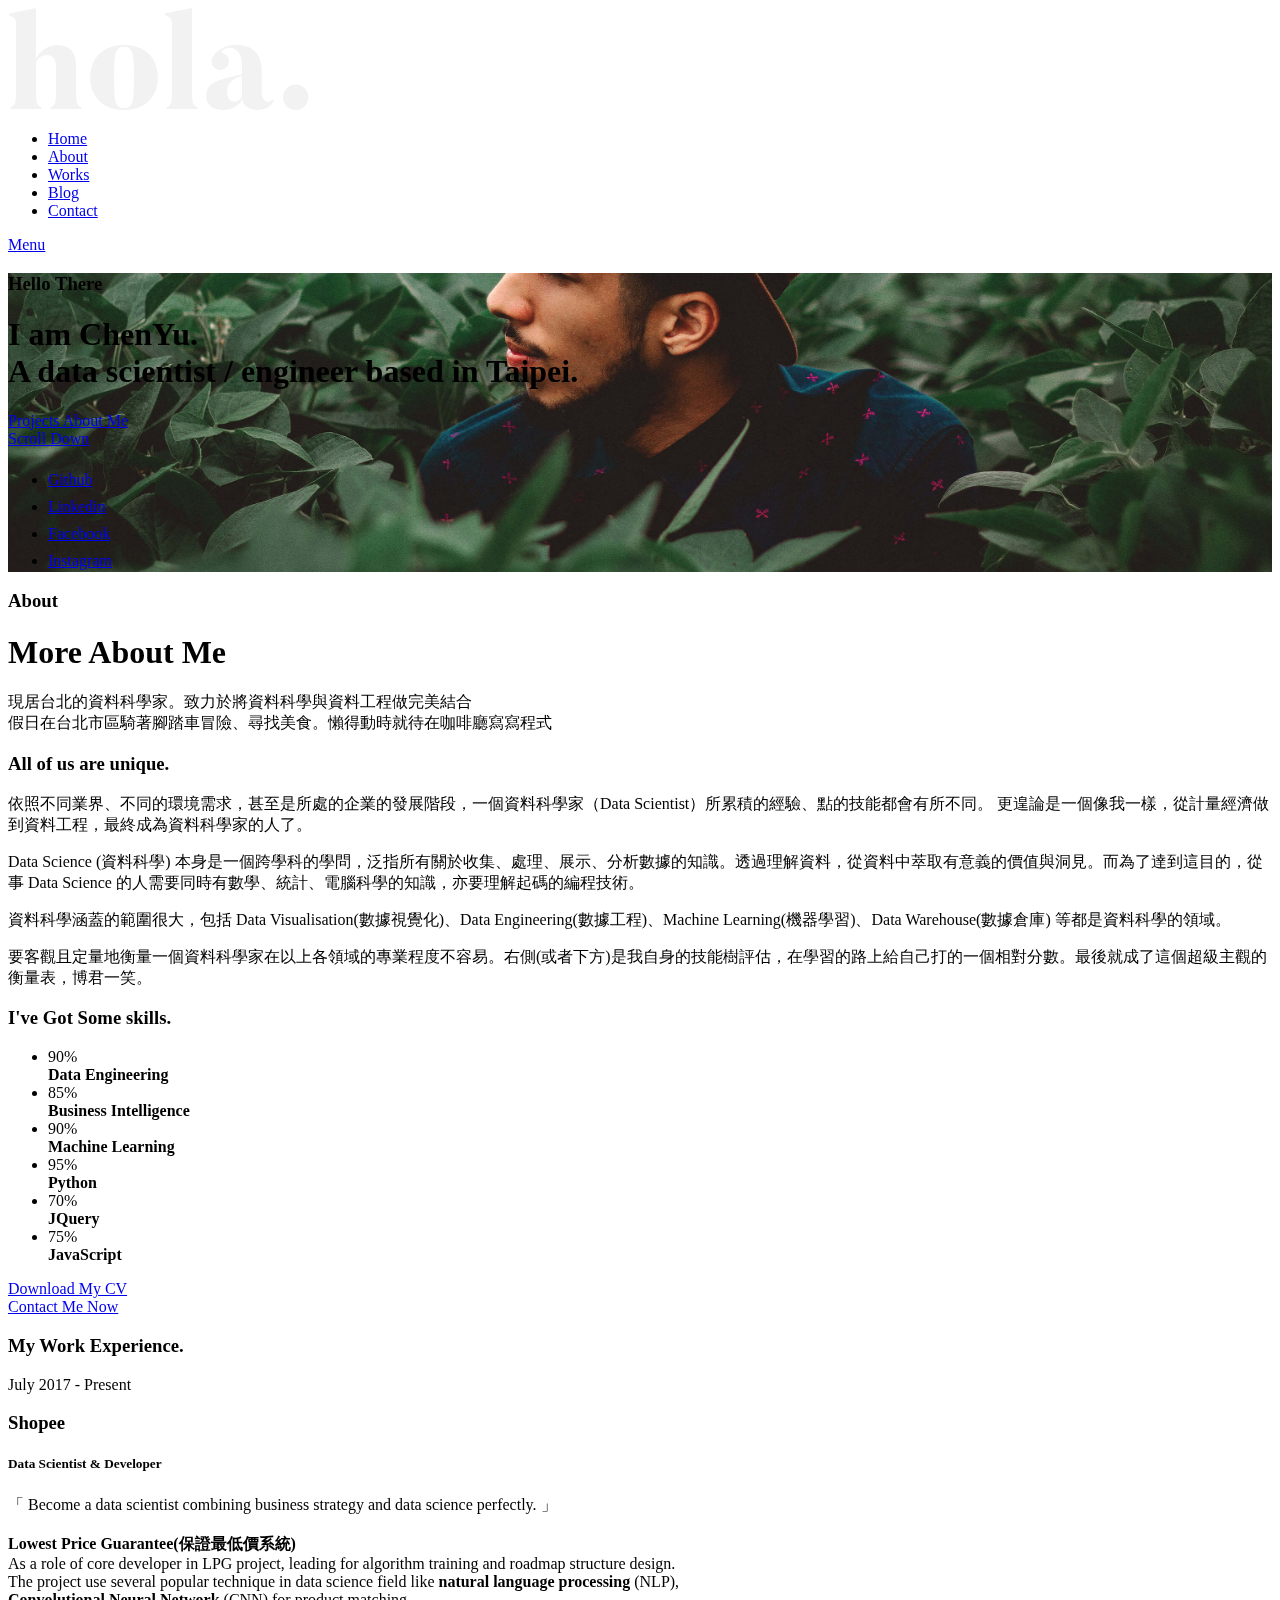
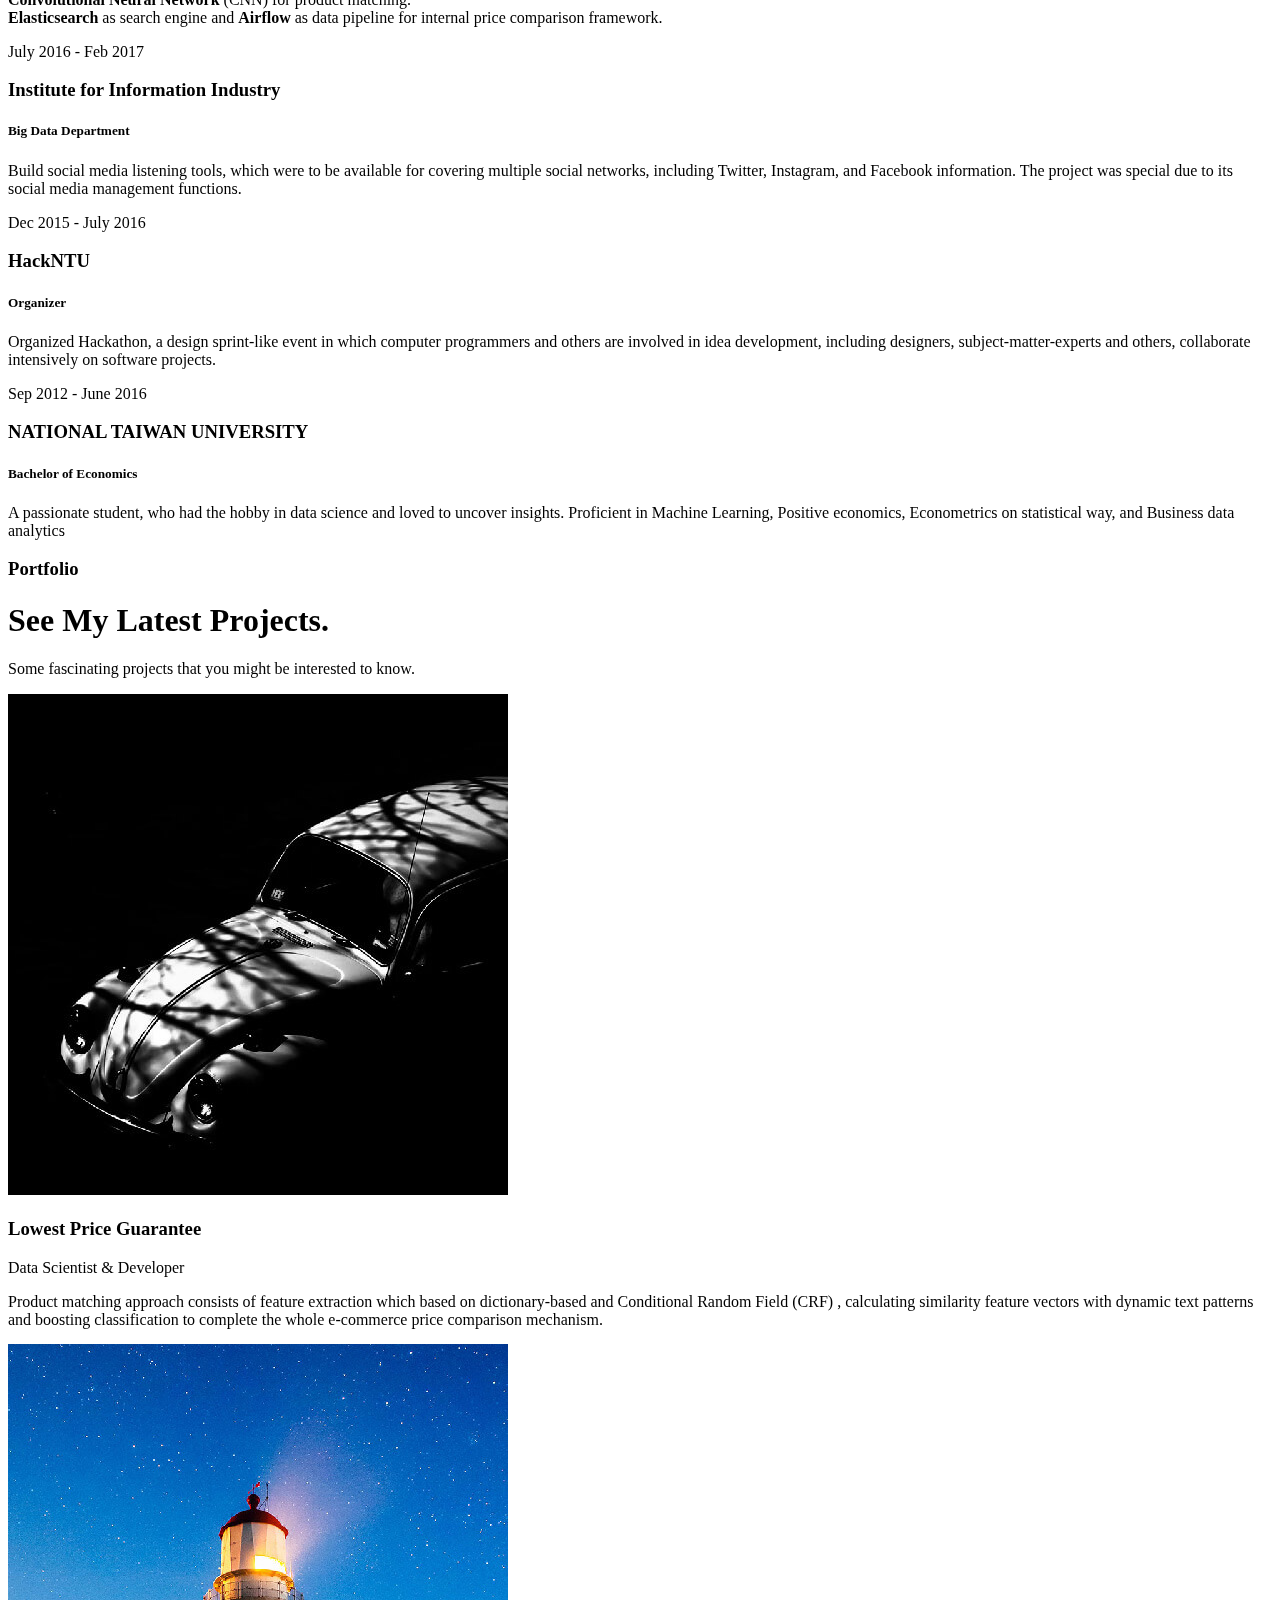
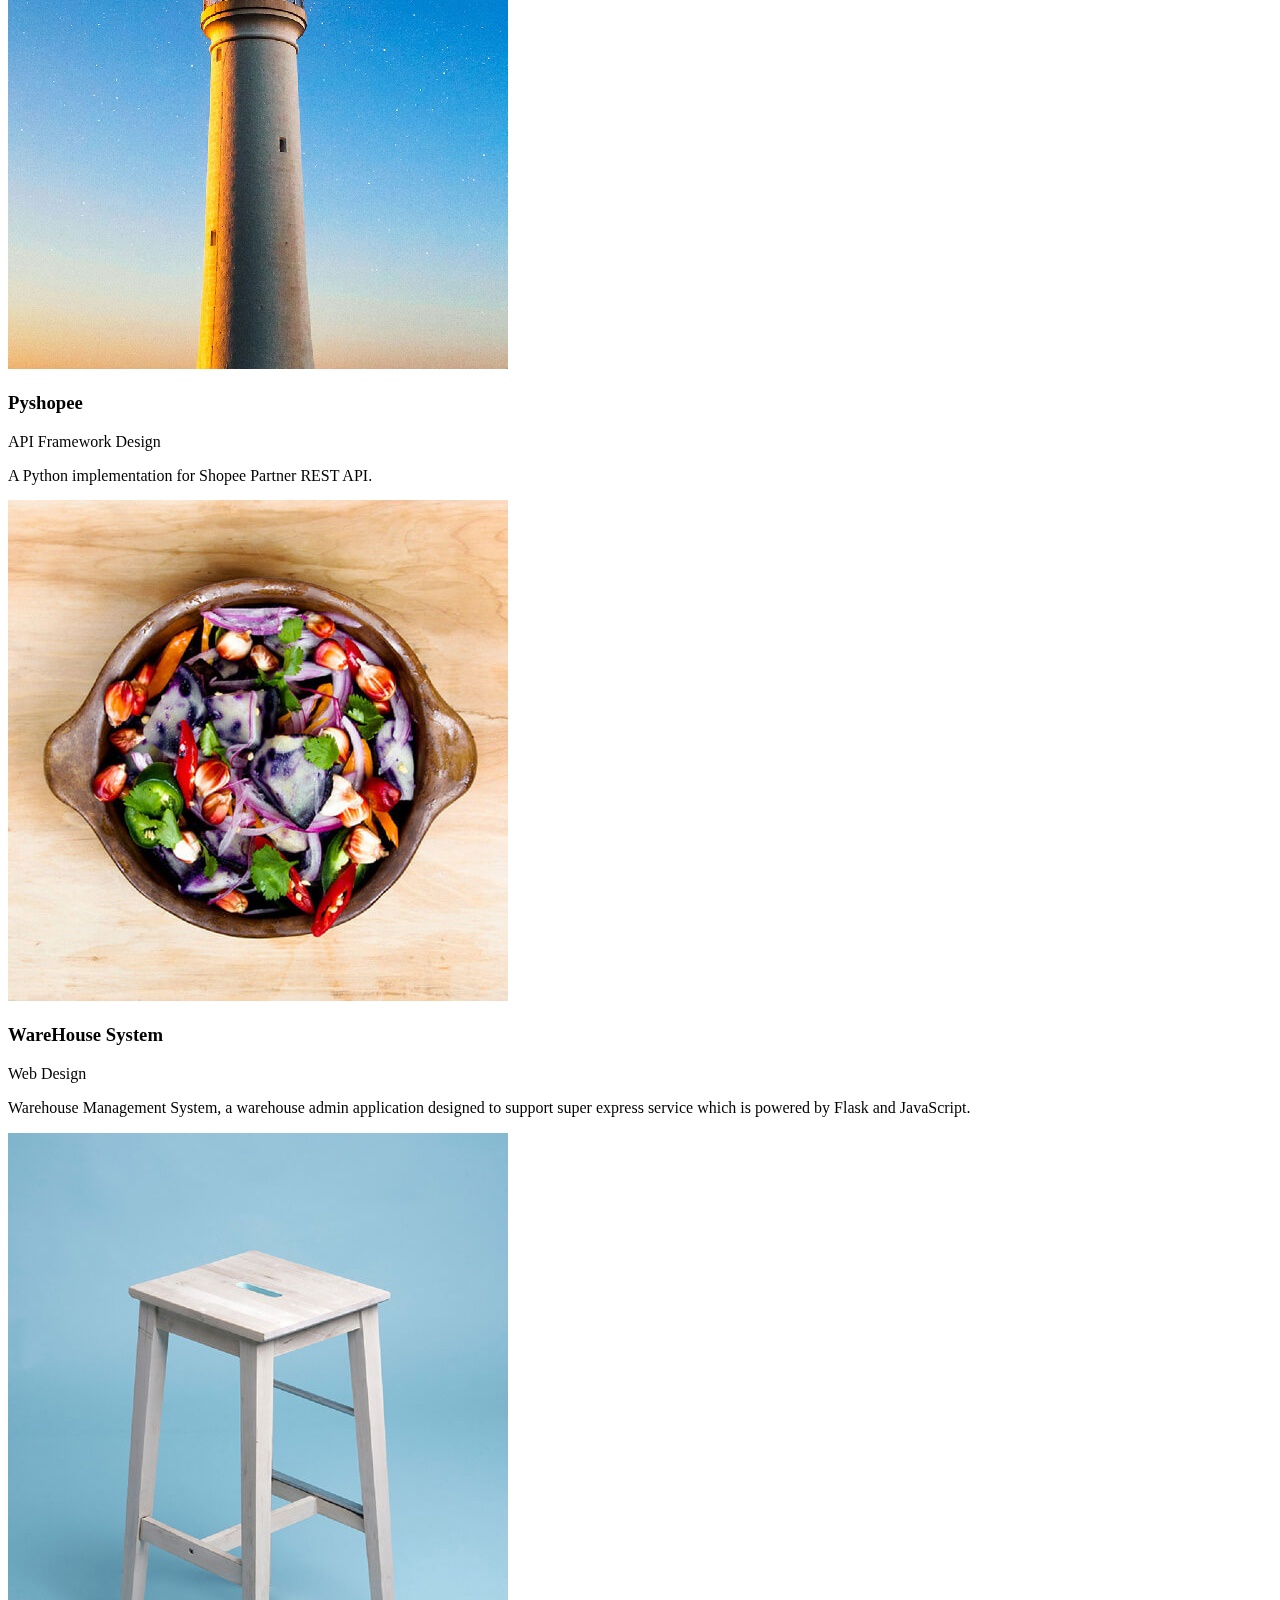
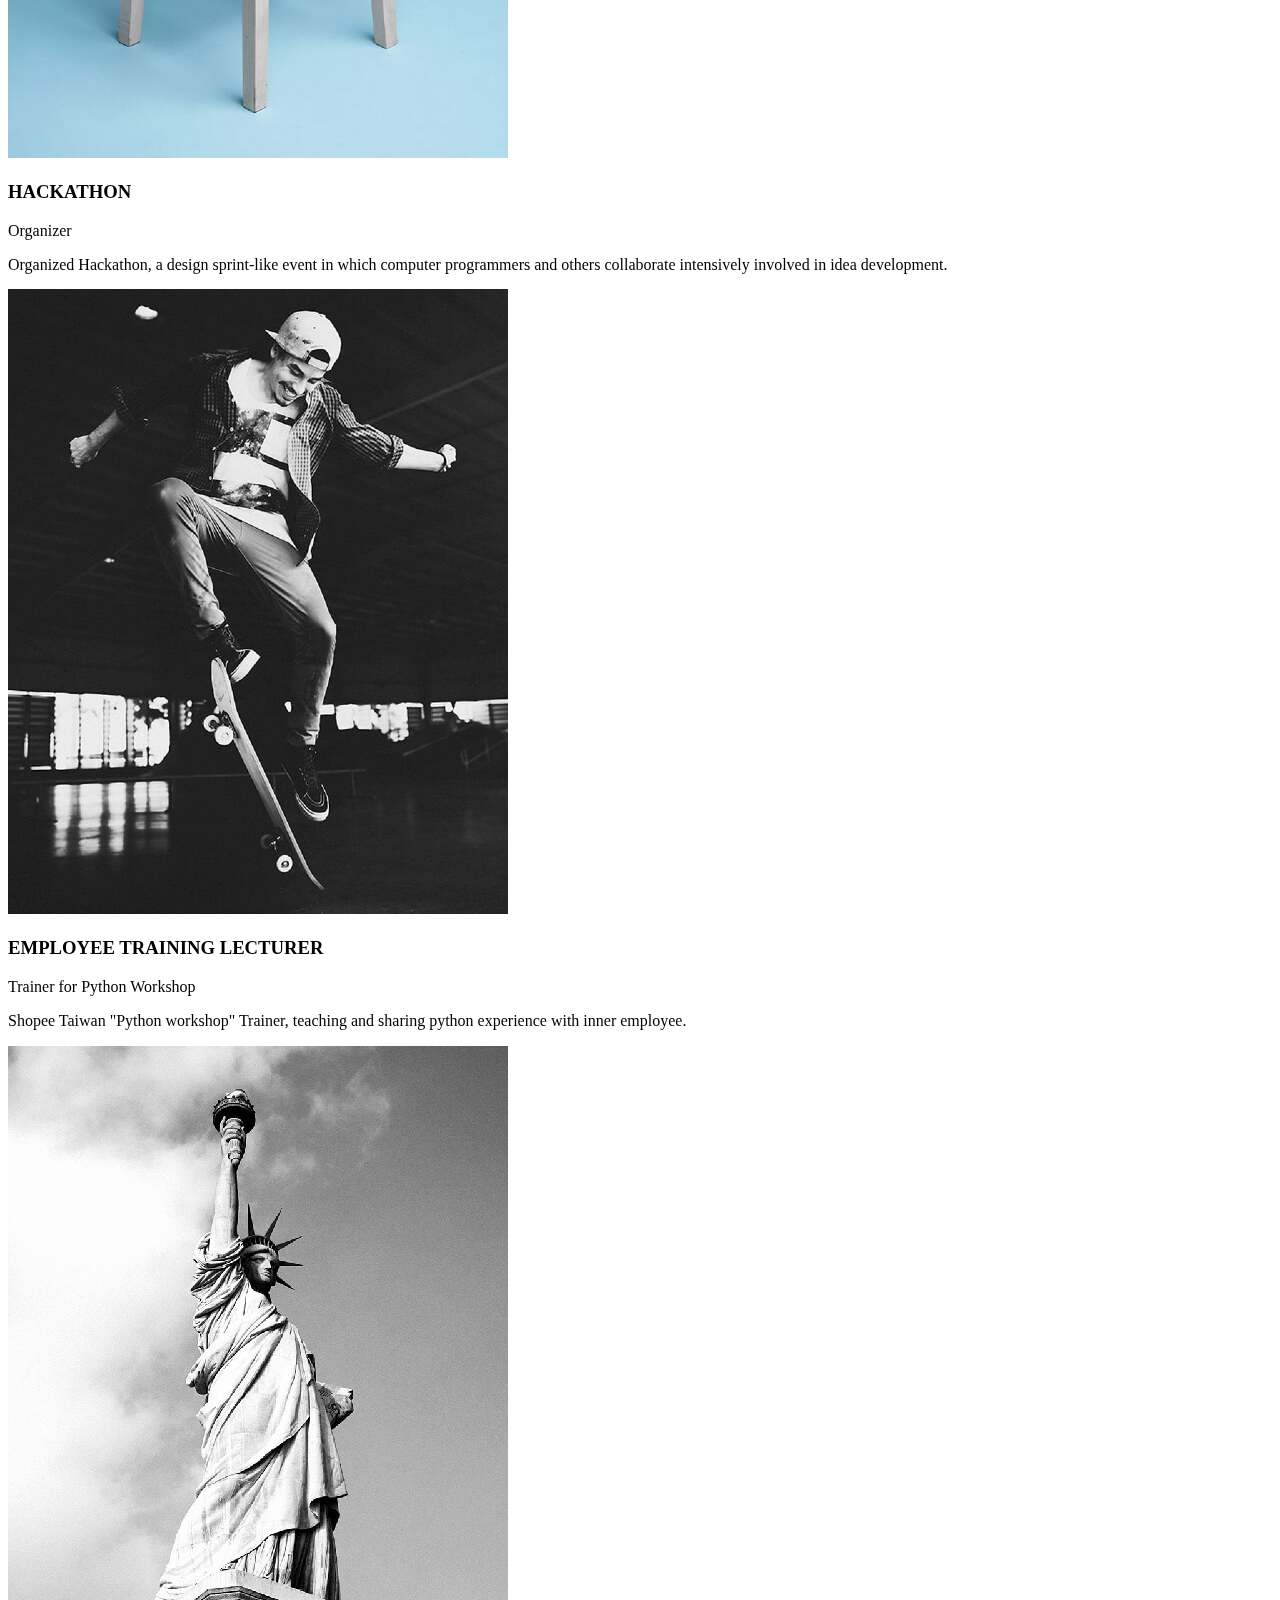
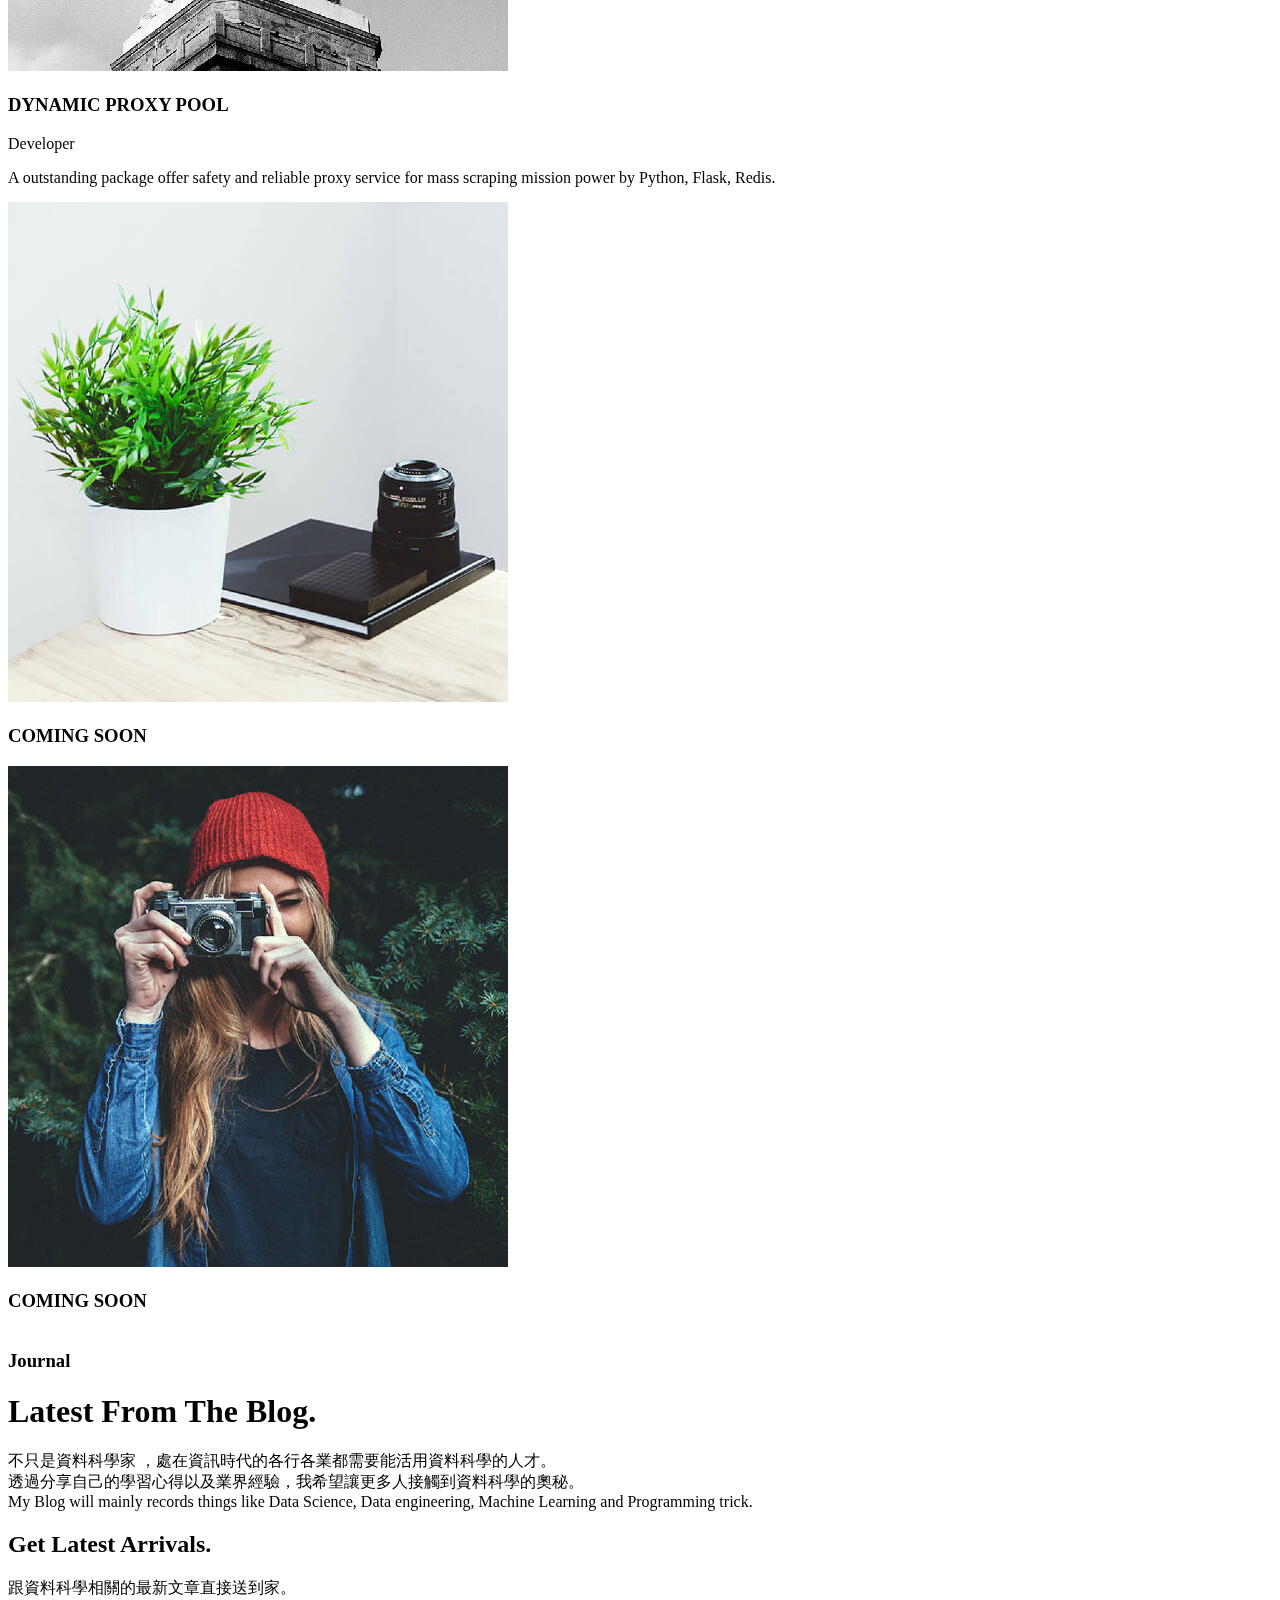
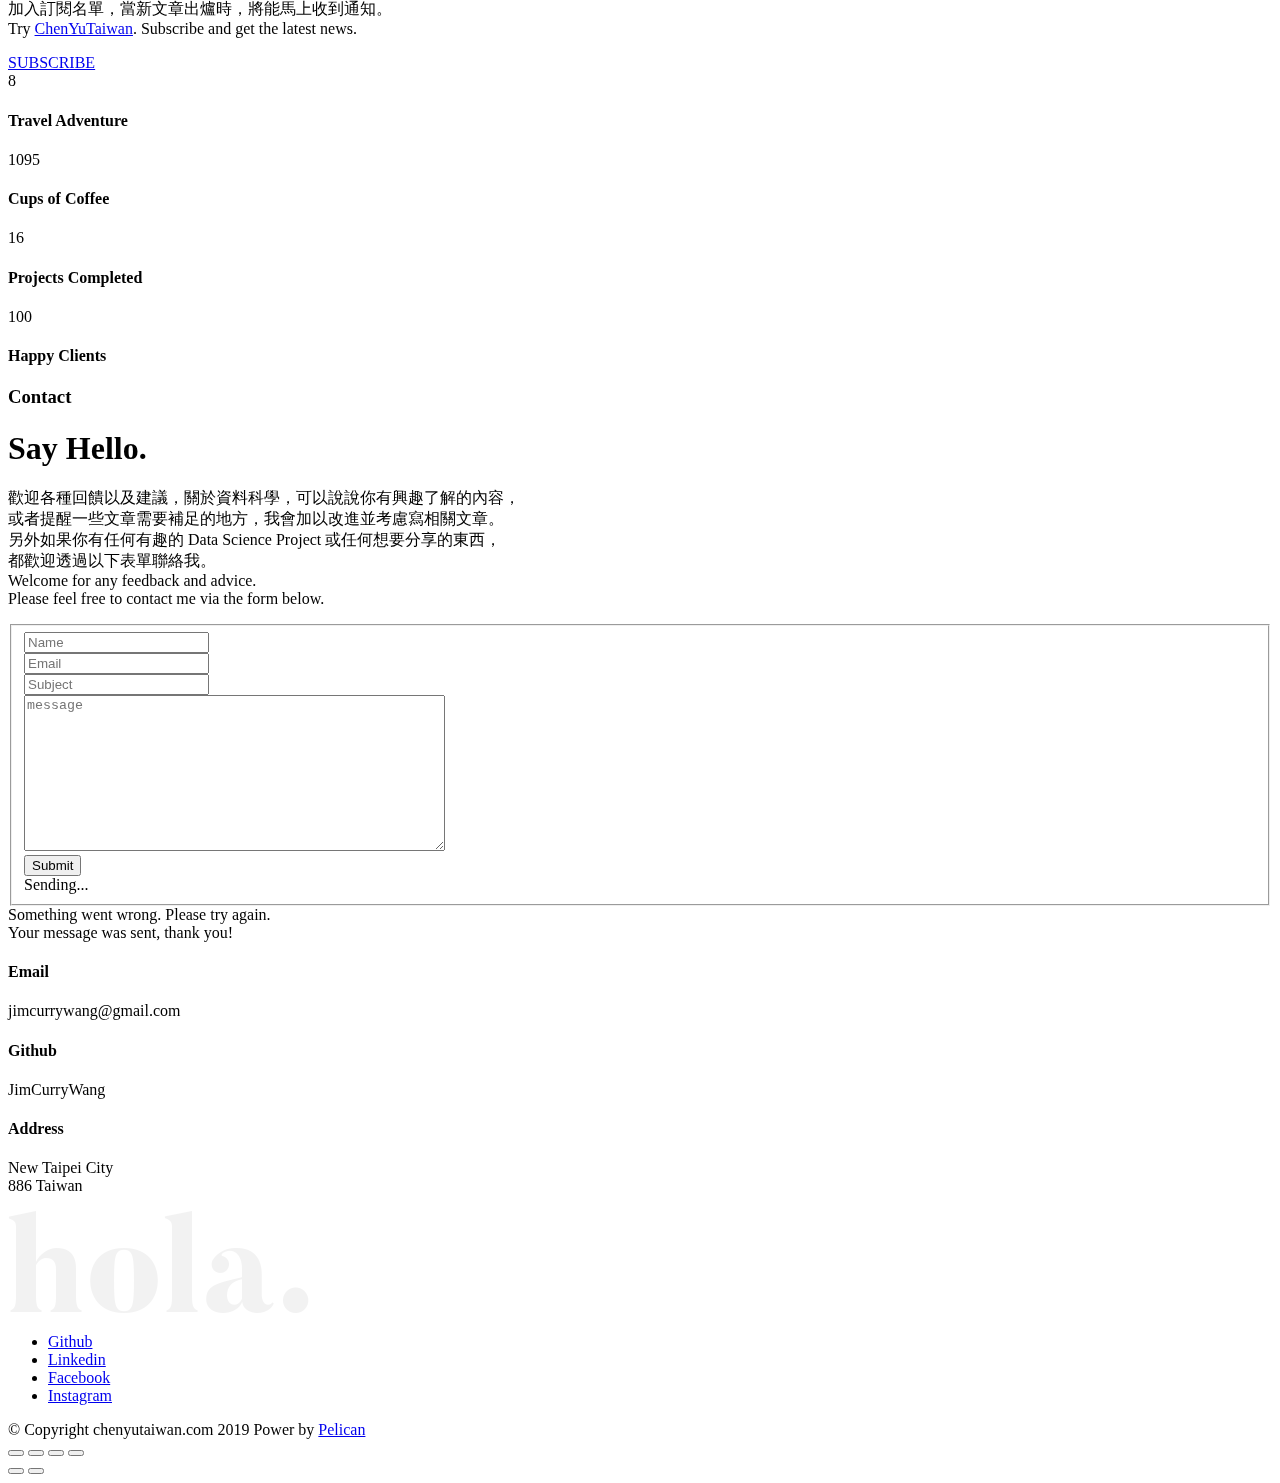
==== commit be8a14ab: "Update index.html" ====
--- a/index.html
+++ b/index.html
@@ -221,10 +221,16 @@
                         </div>
                         <div class="timeline__desc">
                             <!-- <p>「成為完美結合商業決策與資料科學的資料科學家」。<br> -->
-                            <p>「 Become a data scientist that combines business strategy and data science perfectly. 」 <br>
-                            專注於建構 "保證最低價系統"，藉由資料收集，NLP 商品名比對，進行資料流的處理（ETL）與內部比價搜尋引擎的搭建。<br>
-                            資料工程則包含改善並維護資料管理平台，以建立一個更有效率且可簡單共享分析結果的資料科學環境。<br>
+                            <p>「 Become a data scientist combining business strategy and data science perfectly. 」 <br>
+                            <!-- 專注於建構 "保證最低價系統"，藉由資料收集，NLP 商品名比對，進行資料流的處理（ETL）與內部比價搜尋引擎的搭建。<br> -->
+                            <!-- 資料工程則包含改善並維護資料管理平台，以建立一個更有效率且可簡單共享分析結果的資料科學環境。<br> -->
                             <!-- 建立預測顧客價值（Life Time Value）、每日活躍使用者人數等重要 KPI 的預測模型。 -->
+                            <br>
+                            <strong>Lowest Price Guarantee(保證最低價系統)</strong><br>
+                            As a role of core developer in LPG project, leading for algorithm training and roadmap structure design.<br>
+                            The project use several popular technique in data science field like <strong>natural language processing</strong> (NLP),<br>
+                            <strong>Convolutional Neural Network</strong> (CNN) for product matching. <br>
+                            <strong>Elasticsearch</strong> as search engine and <strong>Airflow</strong> as data pipeline for internal price comparison framework.
                             </p>
                         </div>
                     </div> <!-- end timeline__block -->
@@ -350,7 +356,7 @@
                             </p>
                         </div>
 
-                        <a href="https://github.com/JimCurryWang/python-shopee" class="item-folio__project-link" title="Project link">
+                        <a href="https://www.behance.net/" class="item-folio__project-link" title="Project link">
                             <i class="im im-link"></i>
                         </a>
 
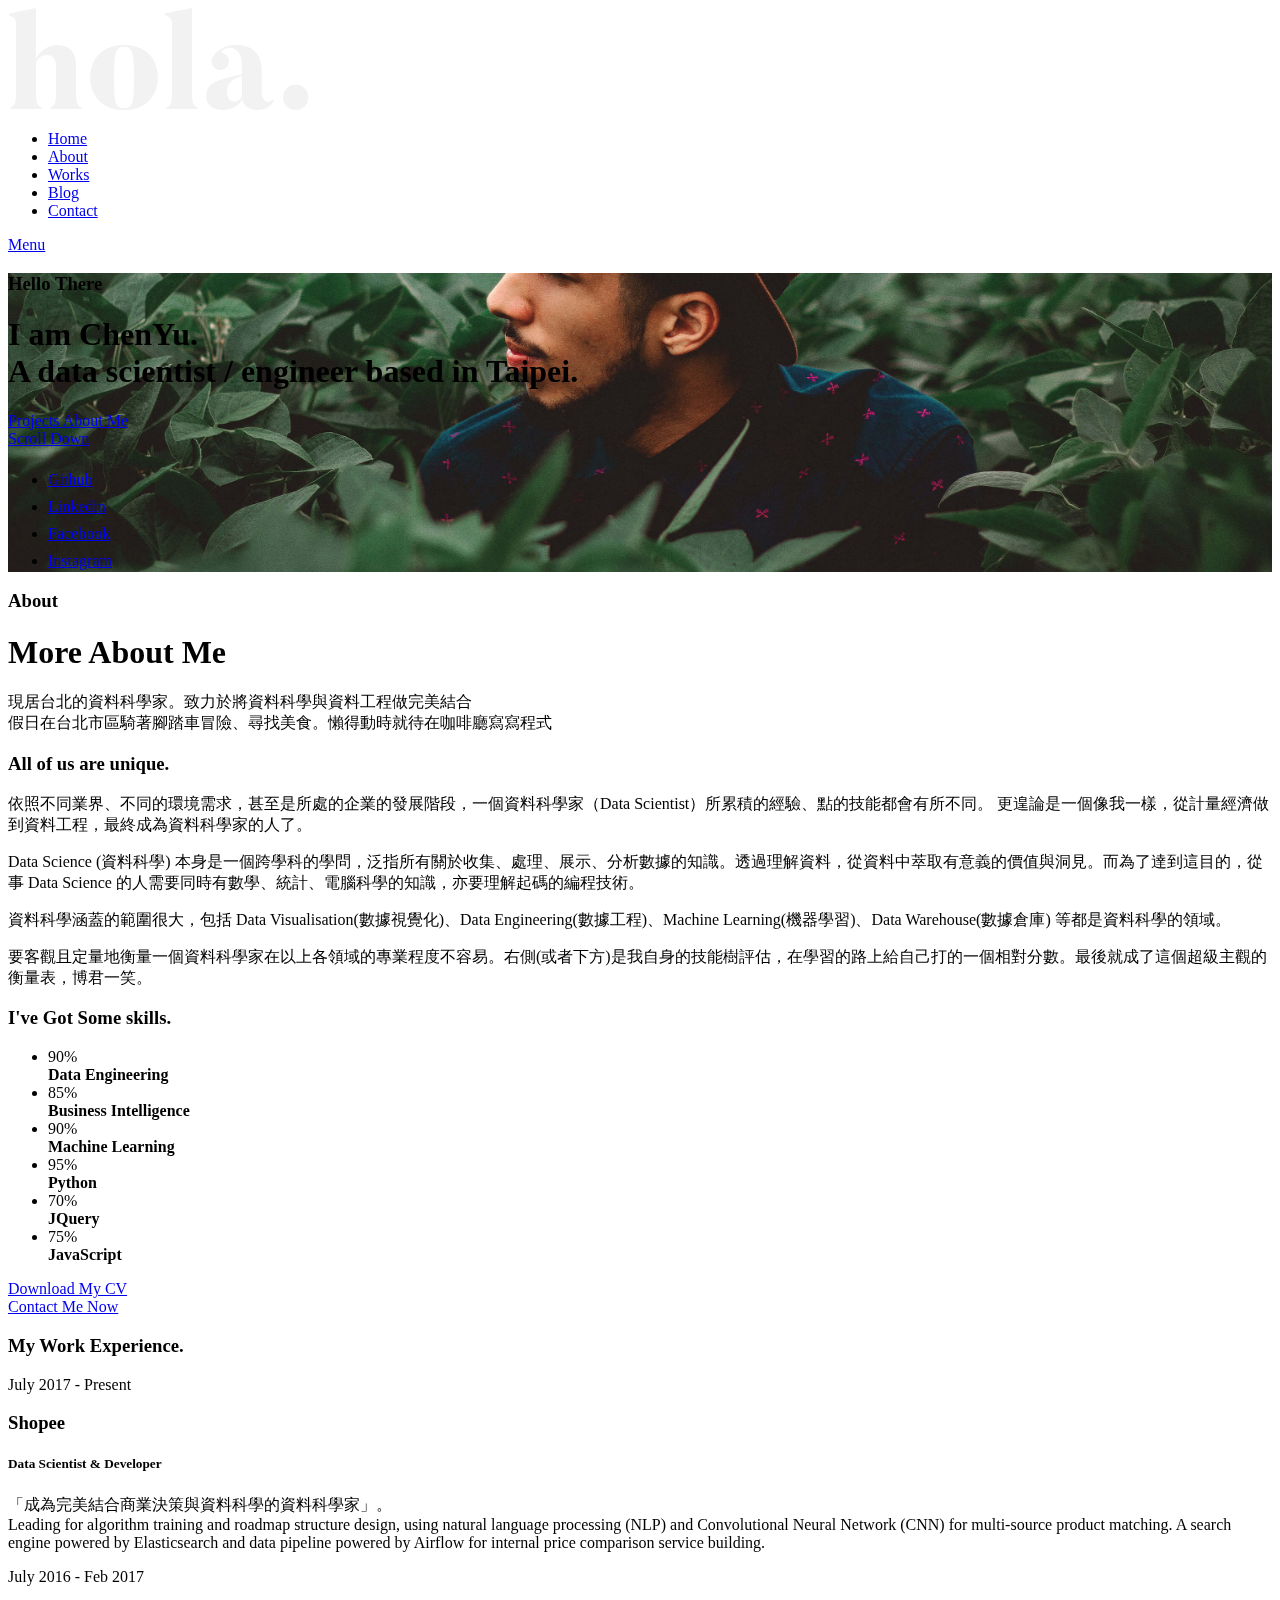
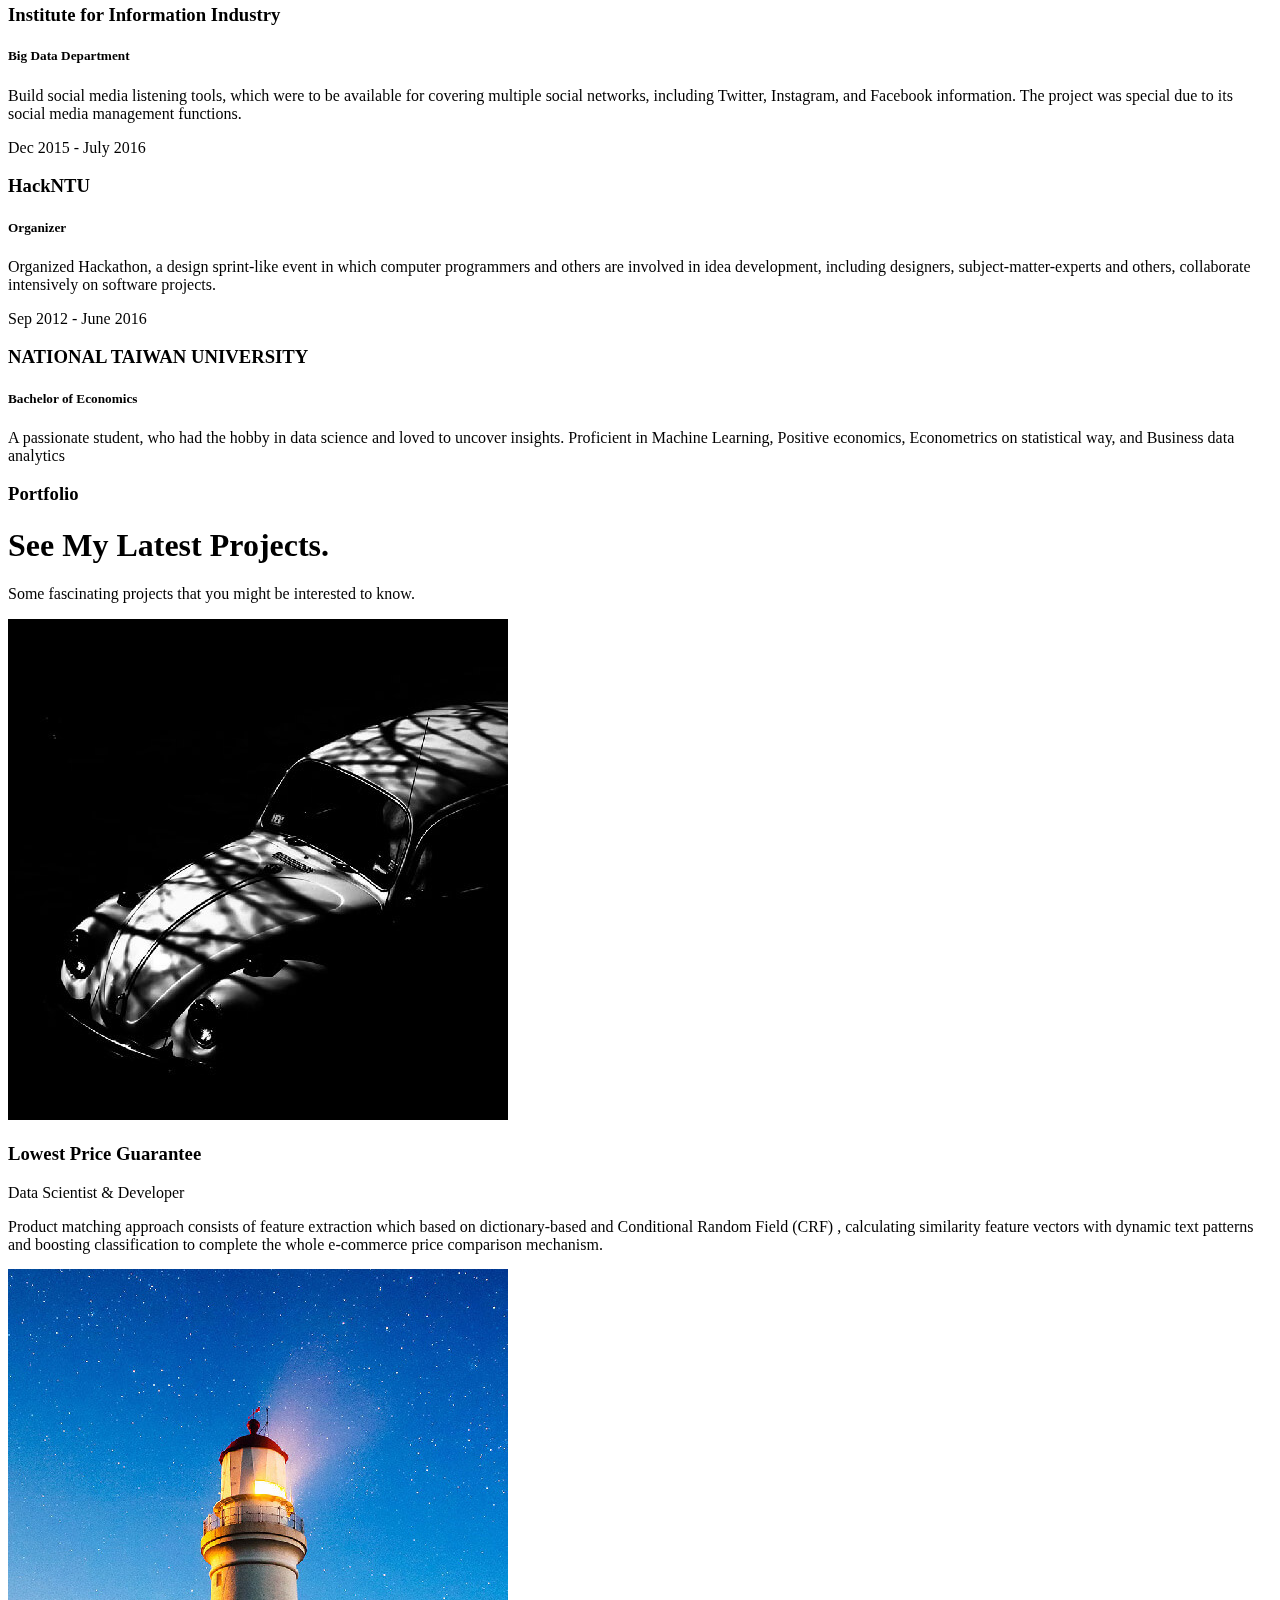
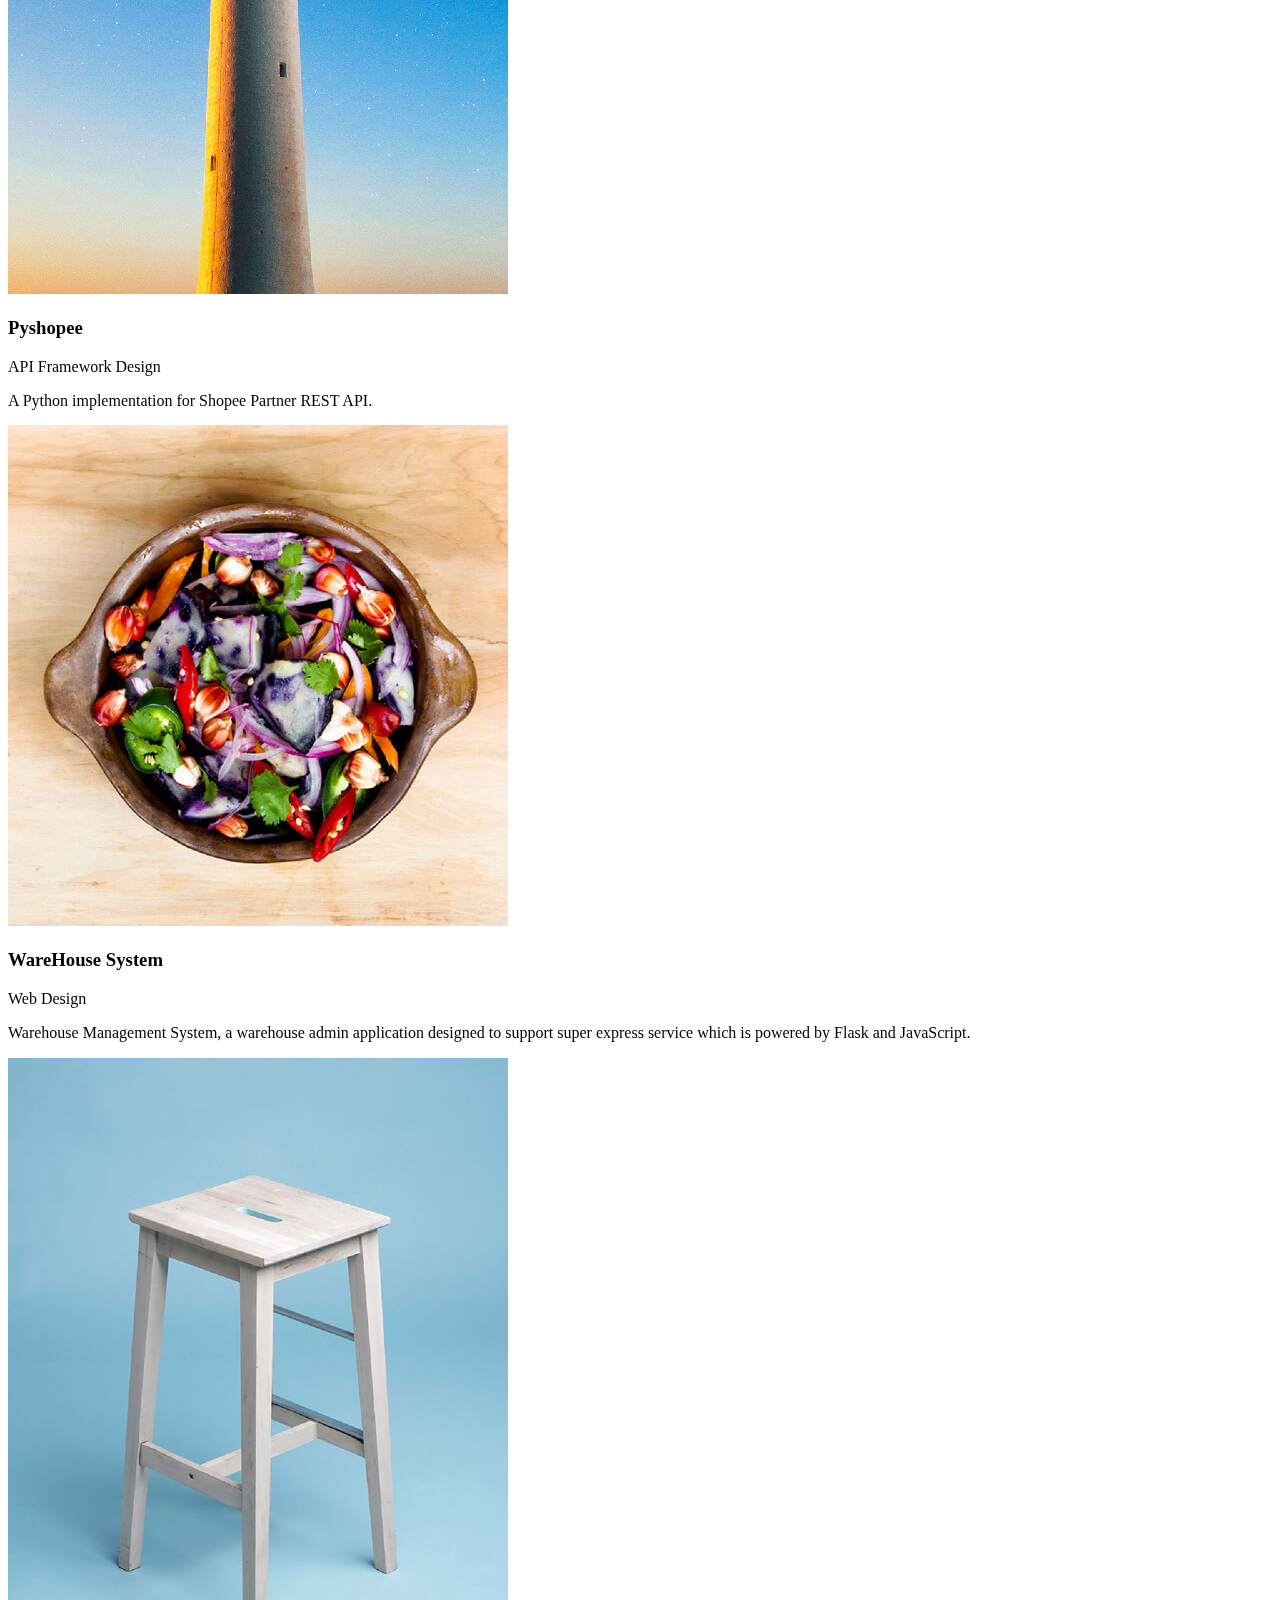
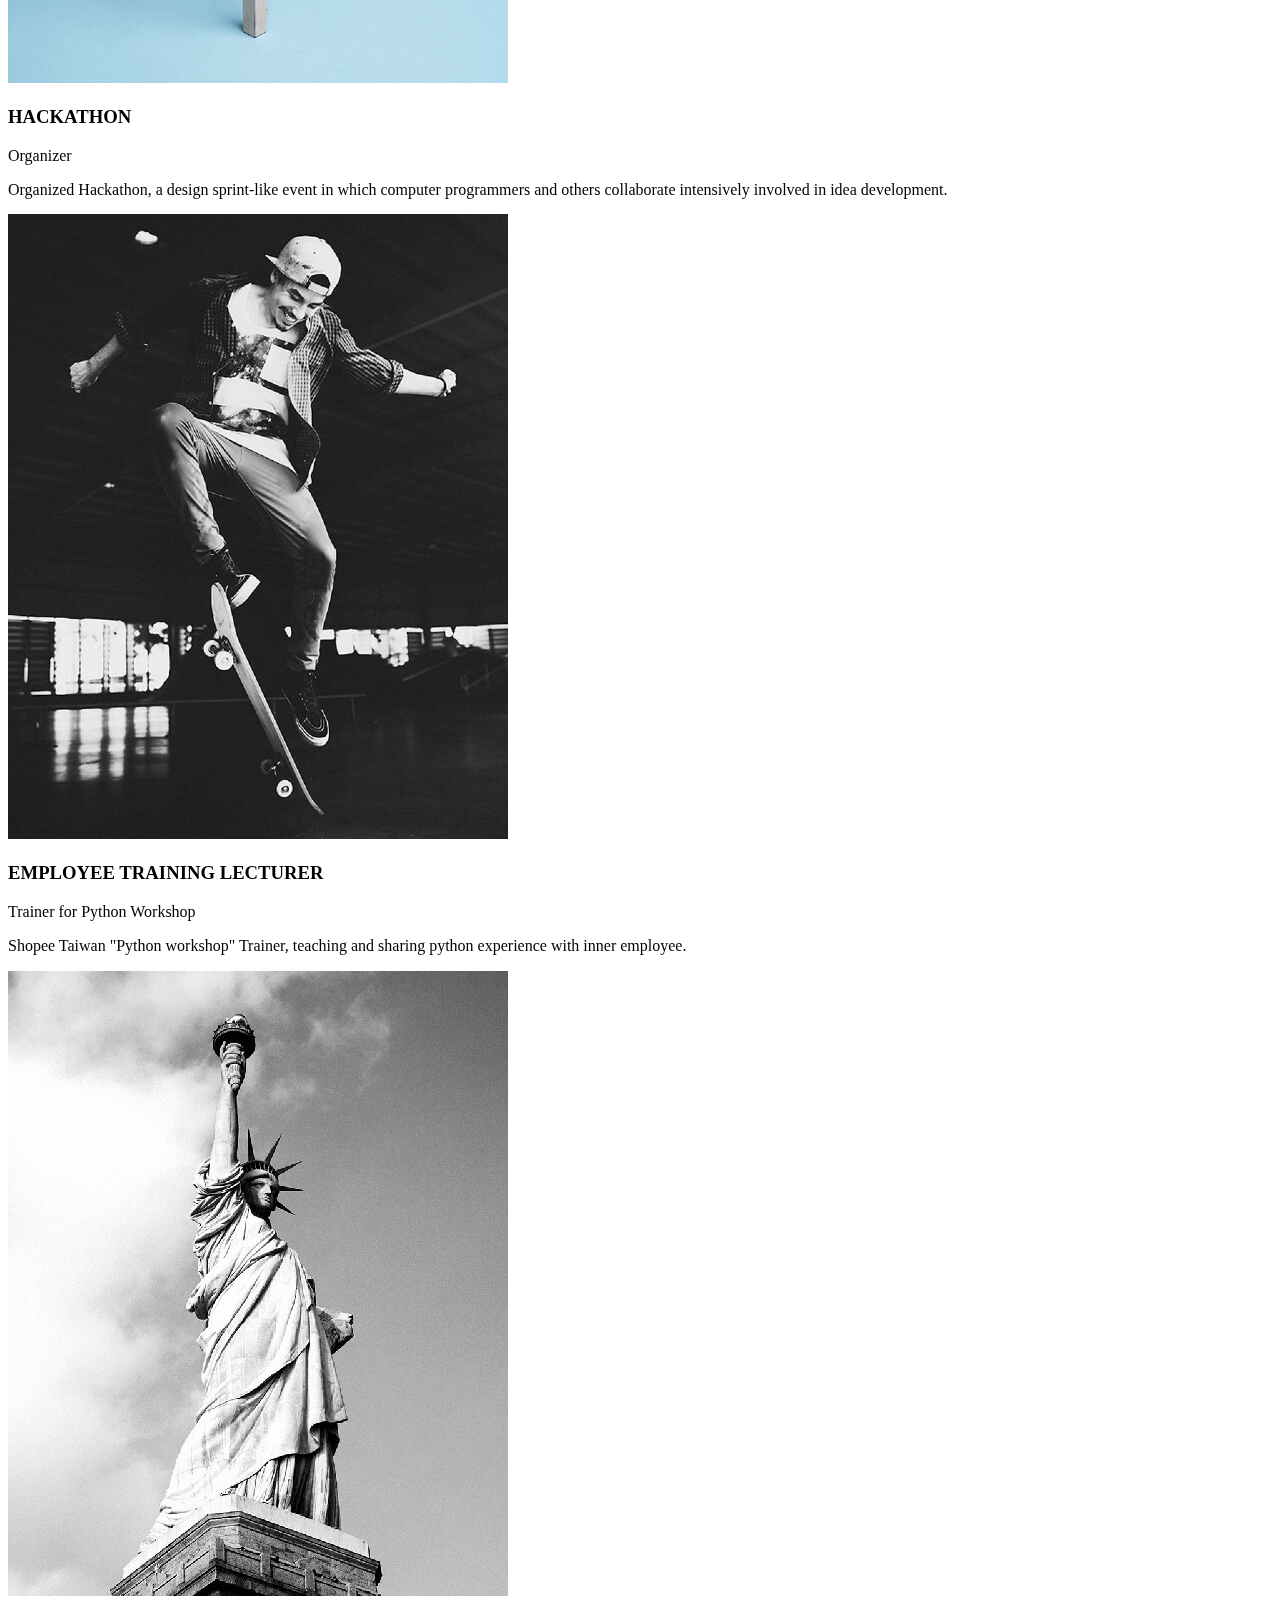
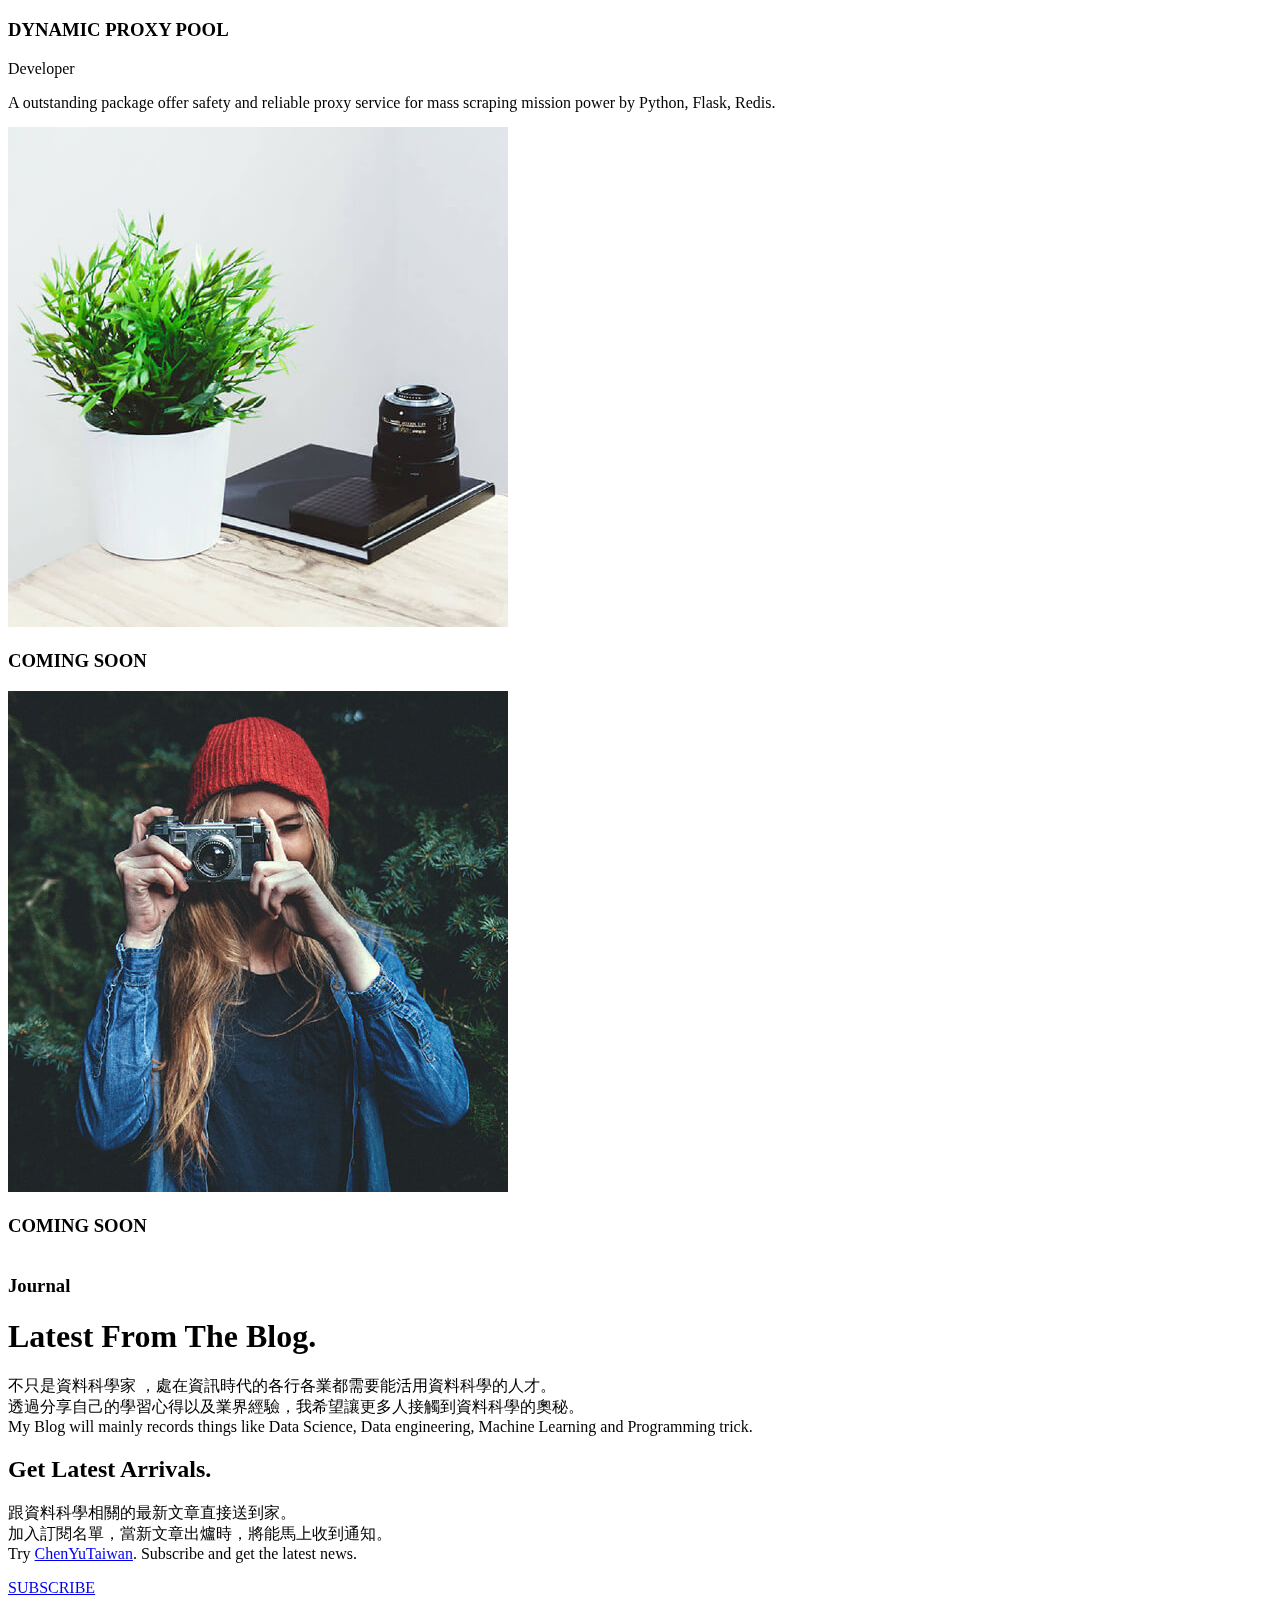
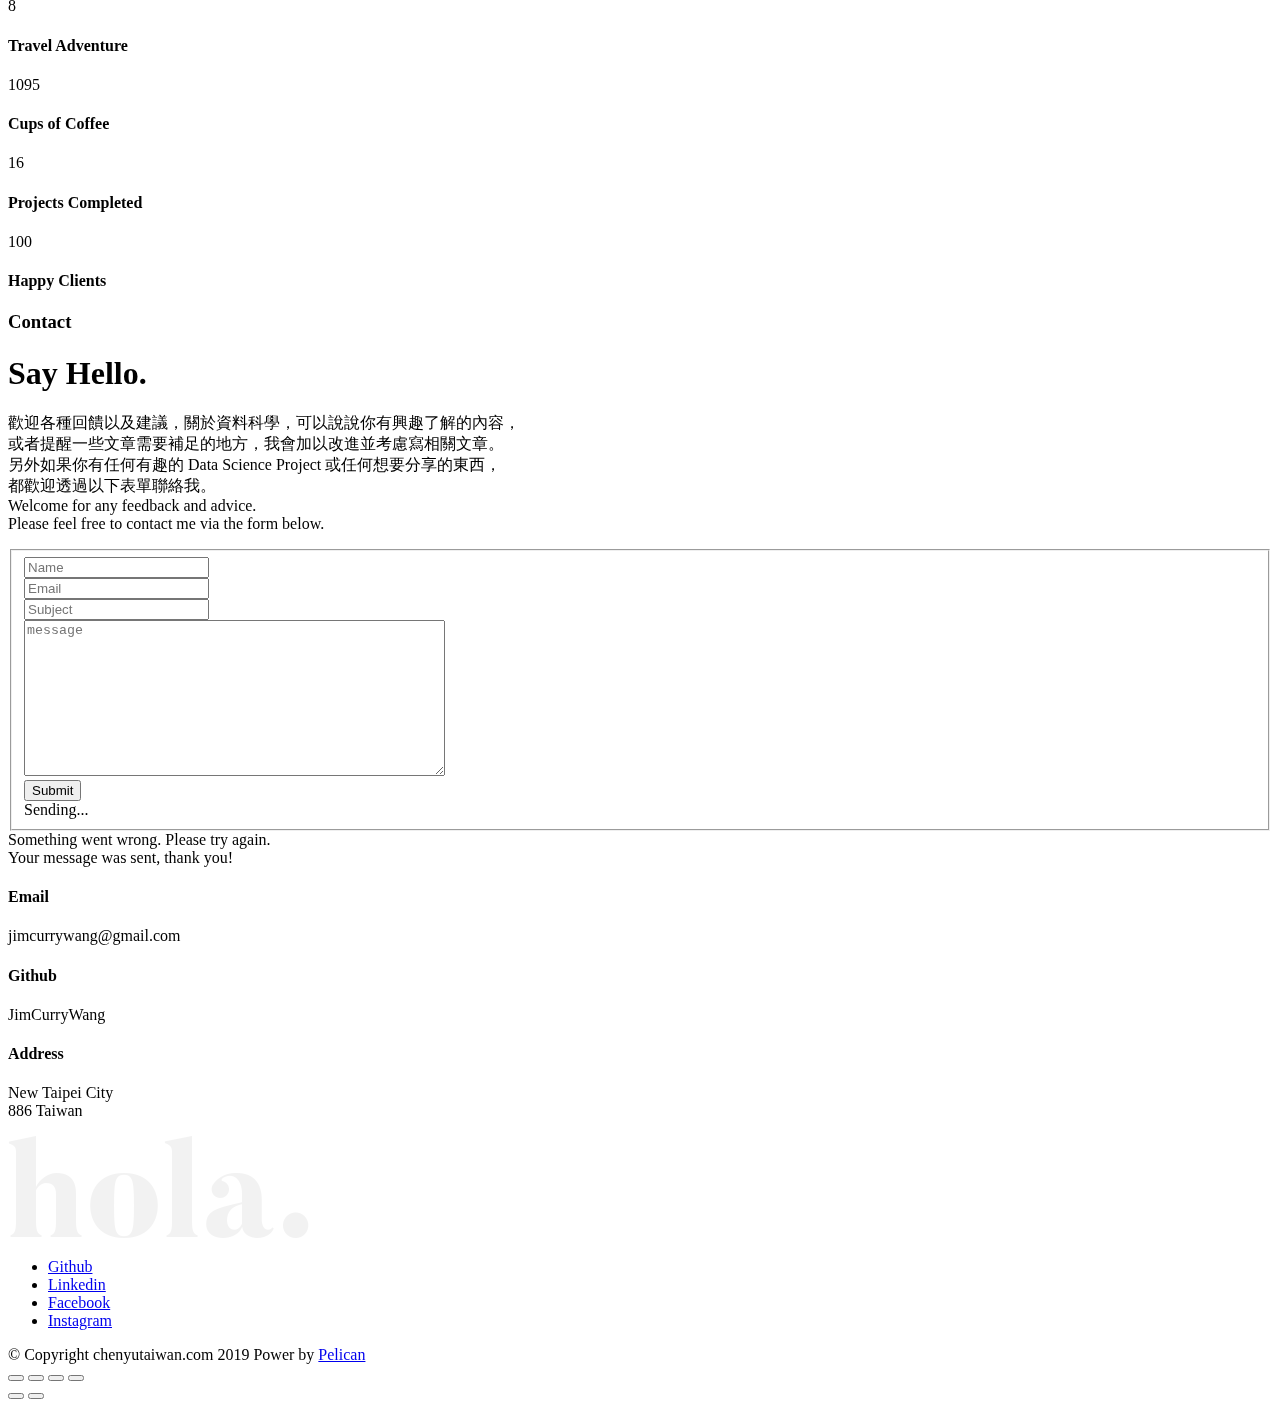
==== commit b5f04832: "Update index.html" ====
--- a/index.html
+++ b/index.html
@@ -221,16 +221,16 @@
                         </div>
                         <div class="timeline__desc">
                             <!-- <p>「成為完美結合商業決策與資料科學的資料科學家」。<br> -->
-                            <p>「 Become a data scientist combining business strategy and data science perfectly. 」 <br>
+                            <!-- <p>「 Become a data scientist combining business strategy and data science perfectly. 」</p> -->
                             <!-- 專注於建構 "保證最低價系統"，藉由資料收集，NLP 商品名比對，進行資料流的處理（ETL）與內部比價搜尋引擎的搭建。<br> -->
                             <!-- 資料工程則包含改善並維護資料管理平台，以建立一個更有效率且可簡單共享分析結果的資料科學環境。<br> -->
                             <!-- 建立預測顧客價值（Life Time Value）、每日活躍使用者人數等重要 KPI 的預測模型。 -->
-                            <br>
-                            <strong>Lowest Price Guarantee(保證最低價系統)</strong><br>
-                            As a role of core developer in LPG project, leading for algorithm training and roadmap structure design.<br>
-                            The project use several popular technique in data science field like <strong>natural language processing</strong> (NLP),<br>
-                            <strong>Convolutional Neural Network</strong> (CNN) for product matching. <br>
-                            <strong>Elasticsearch</strong> as search engine and <strong>Airflow</strong> as data pipeline for internal price comparison framework.
+                            <!-- <p>「 Become a data scientist combining business strategy and data science perfectly. 」<br> -->
+                            <!-- <strong>Lowest Price Guarantee (保證最低價系統)</strong><br> -->
+                            <p>「成為完美結合商業決策與資料科學的資料科學家」。<br>
+                            Leading for algorithm training and roadmap structure design, using natural language processing (NLP)
+                            and Convolutional Neural Network (CNN) for multi-source product matching.
+                            A search engine powered by Elasticsearch and data pipeline powered by Airflow for internal price comparison service building.
                             </p>
                         </div>
                     </div> <!-- end timeline__block -->
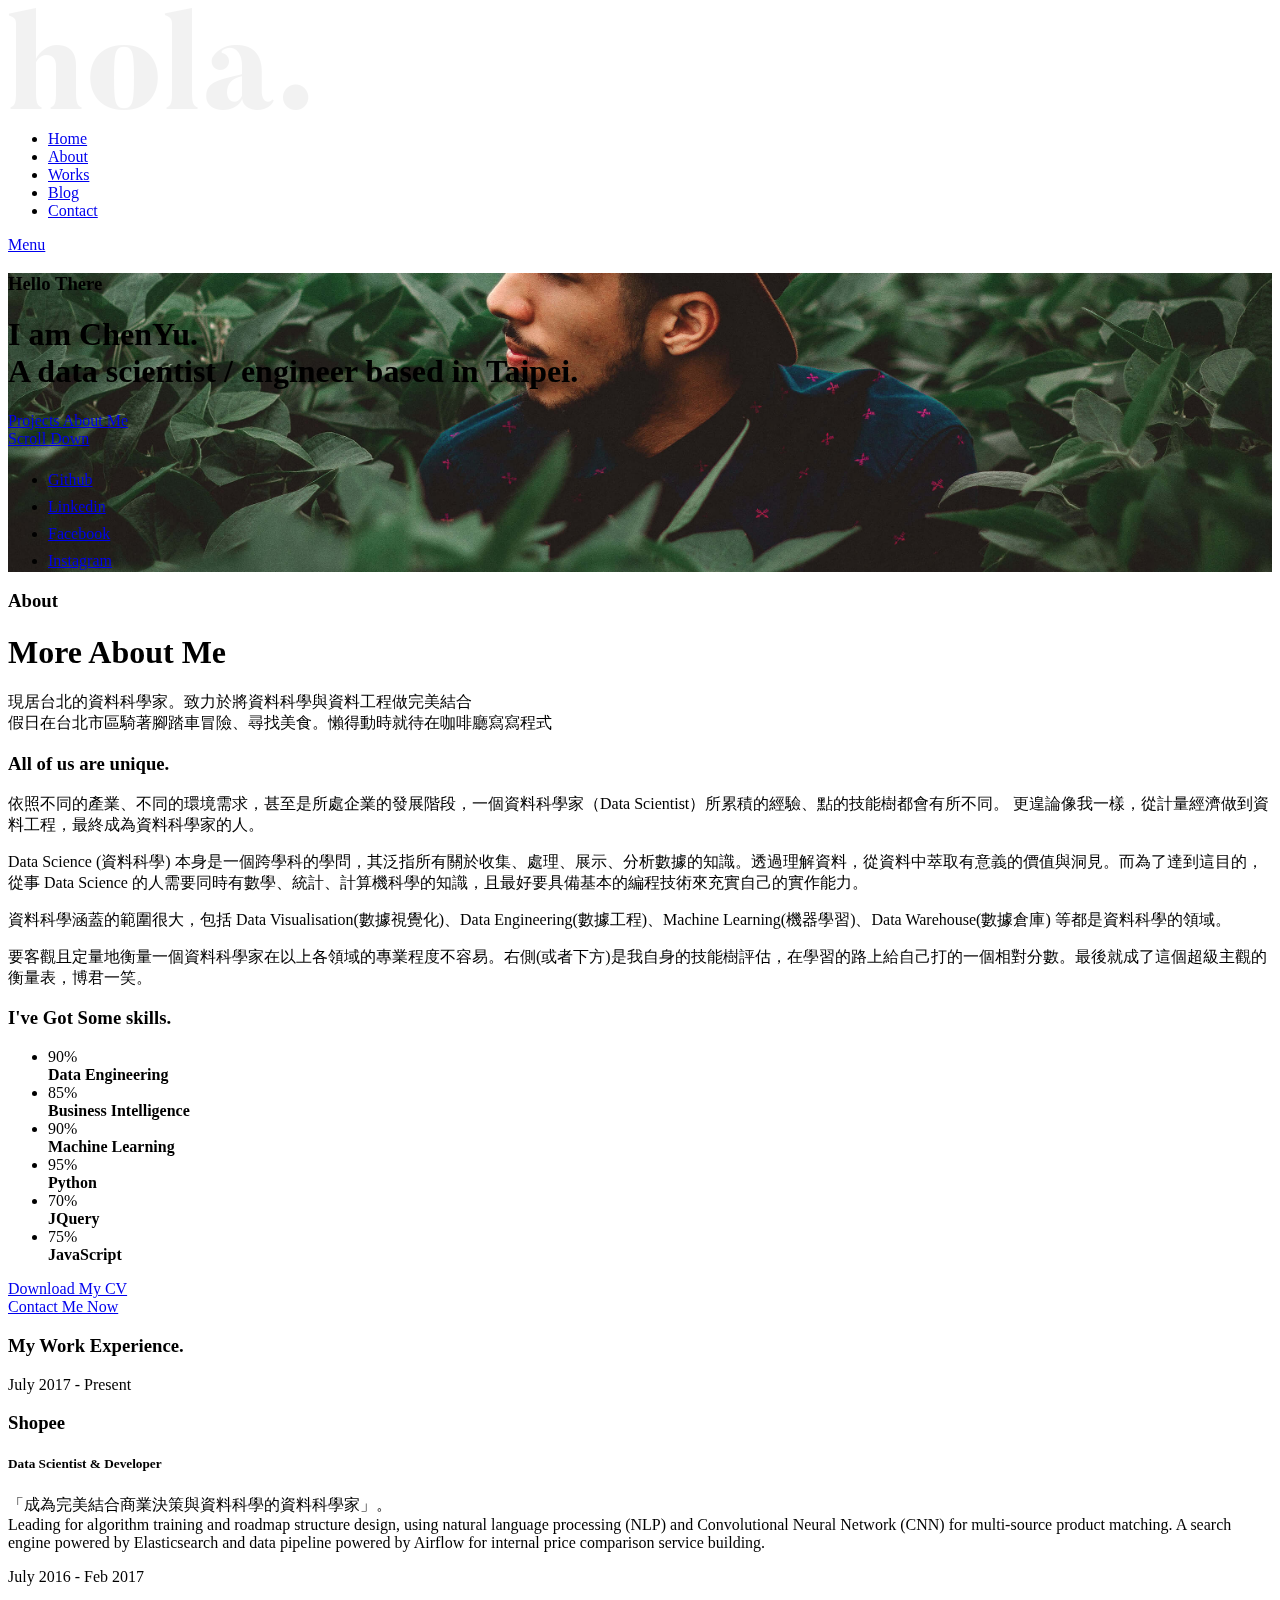
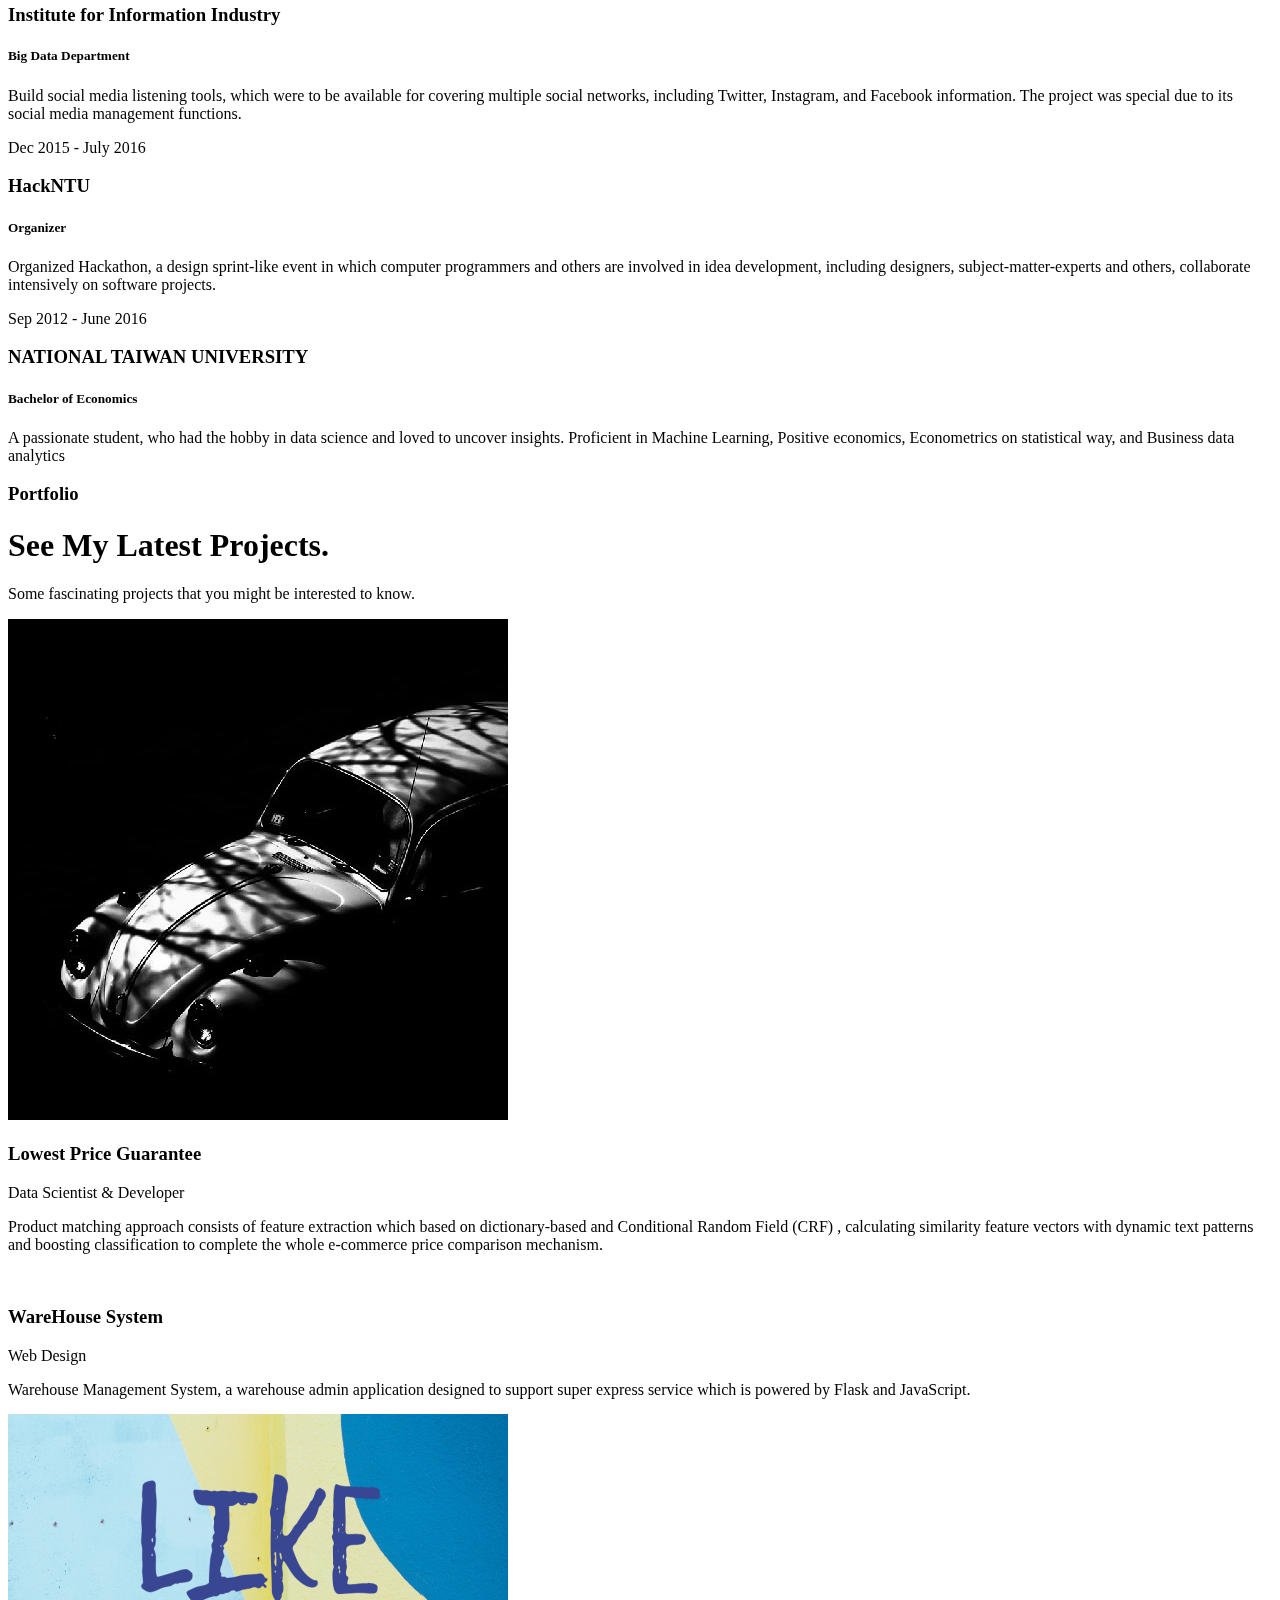
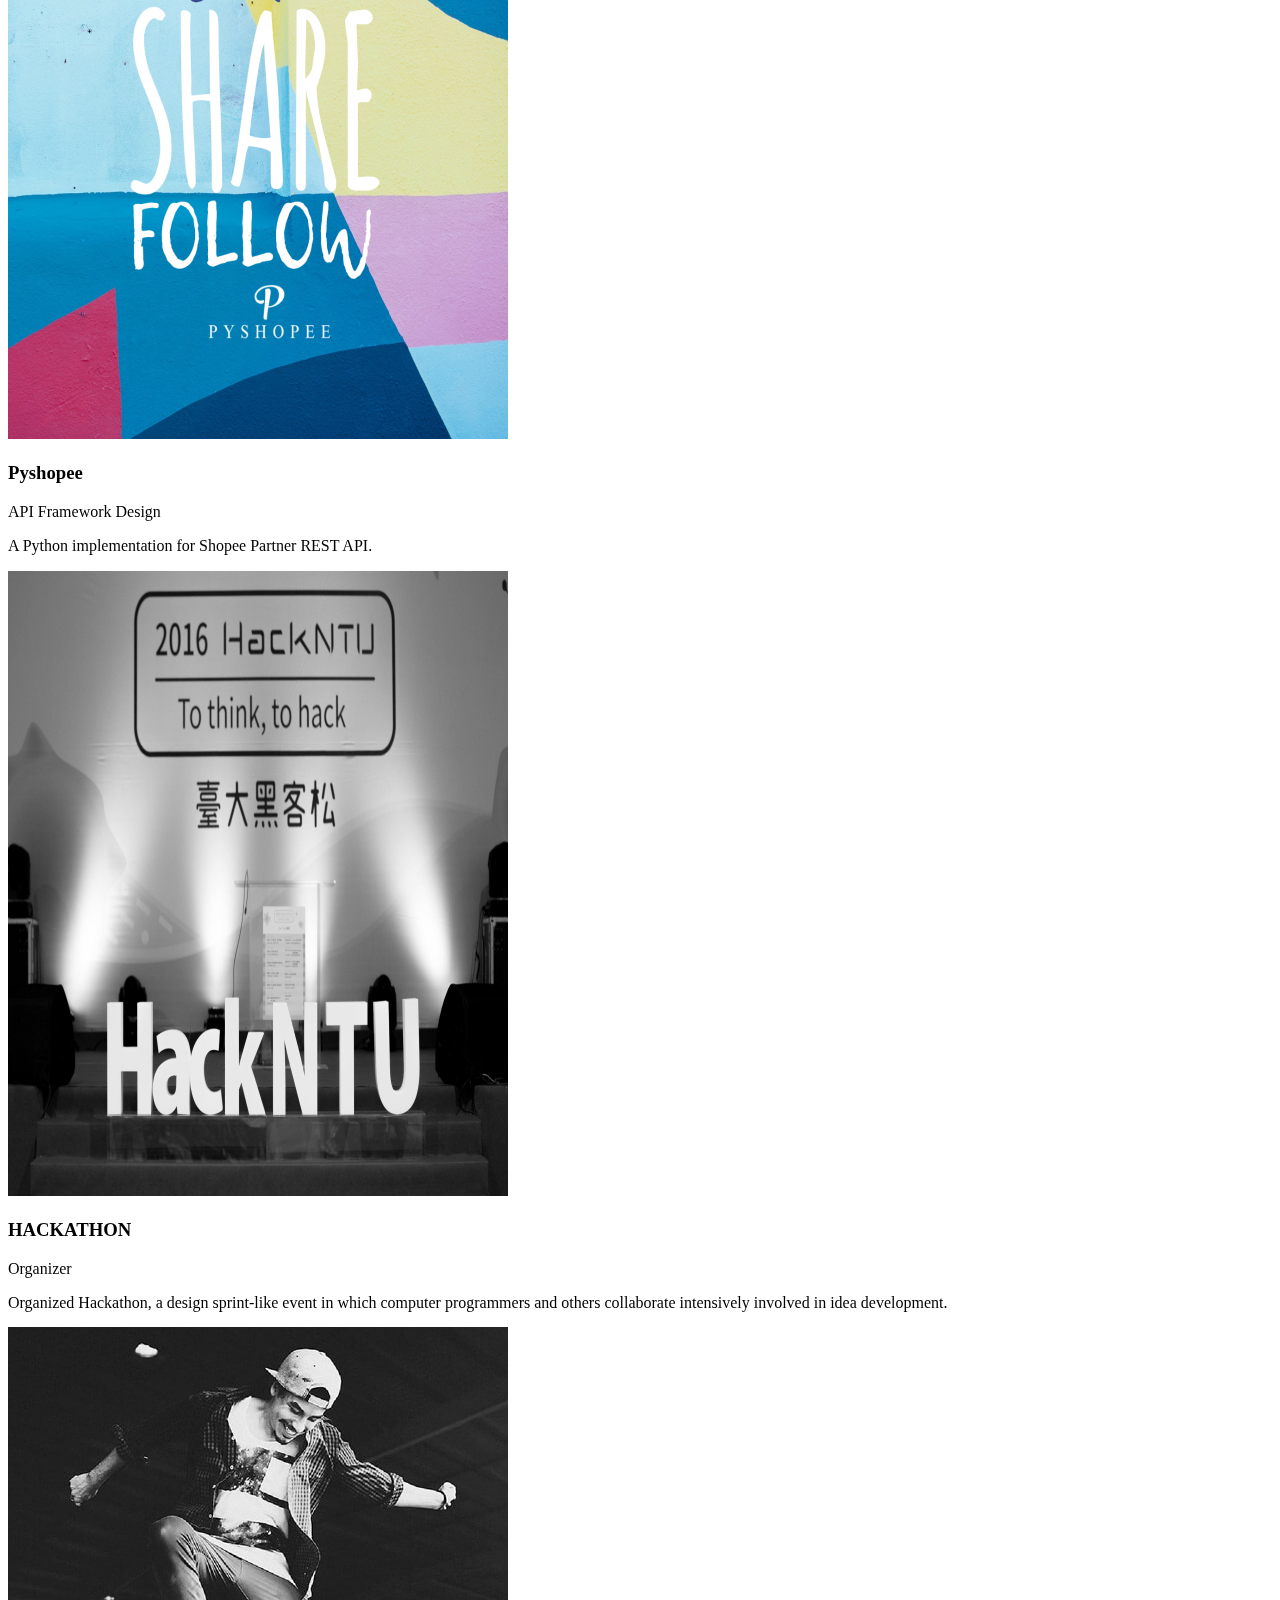
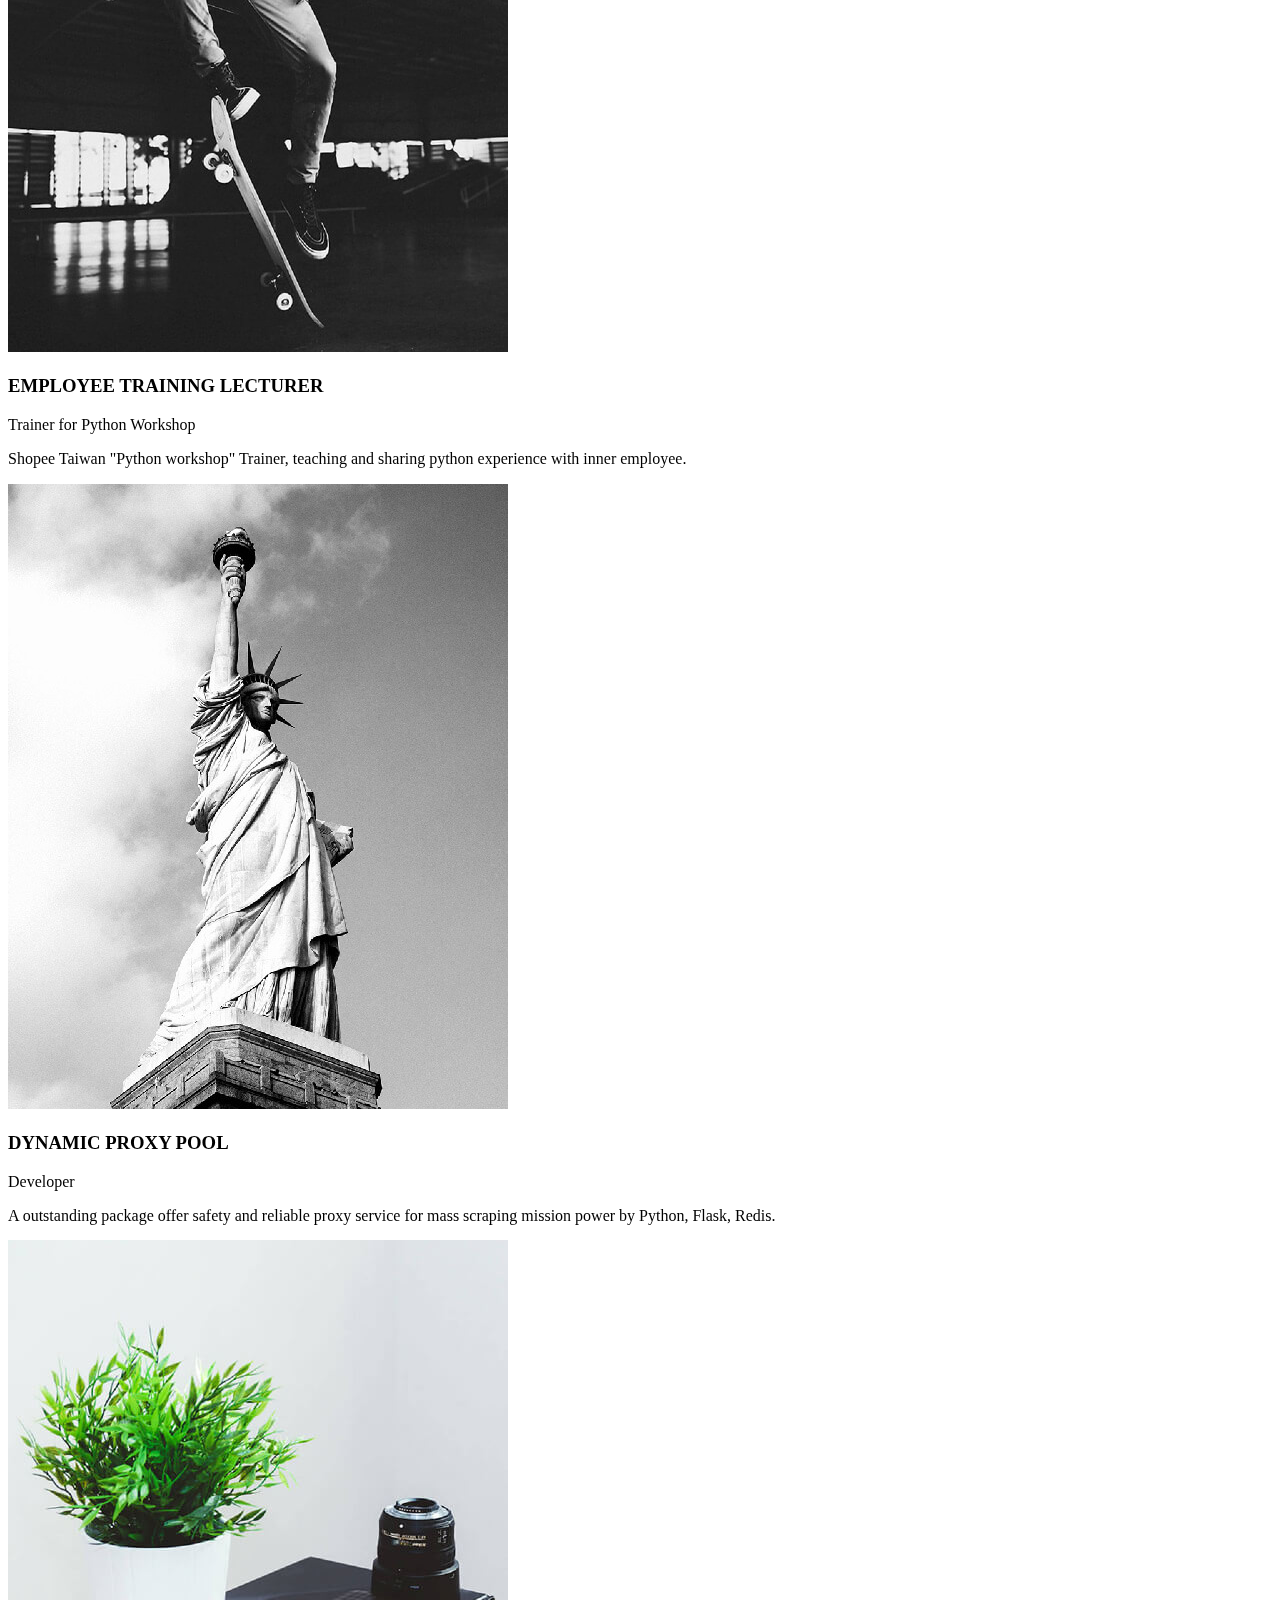
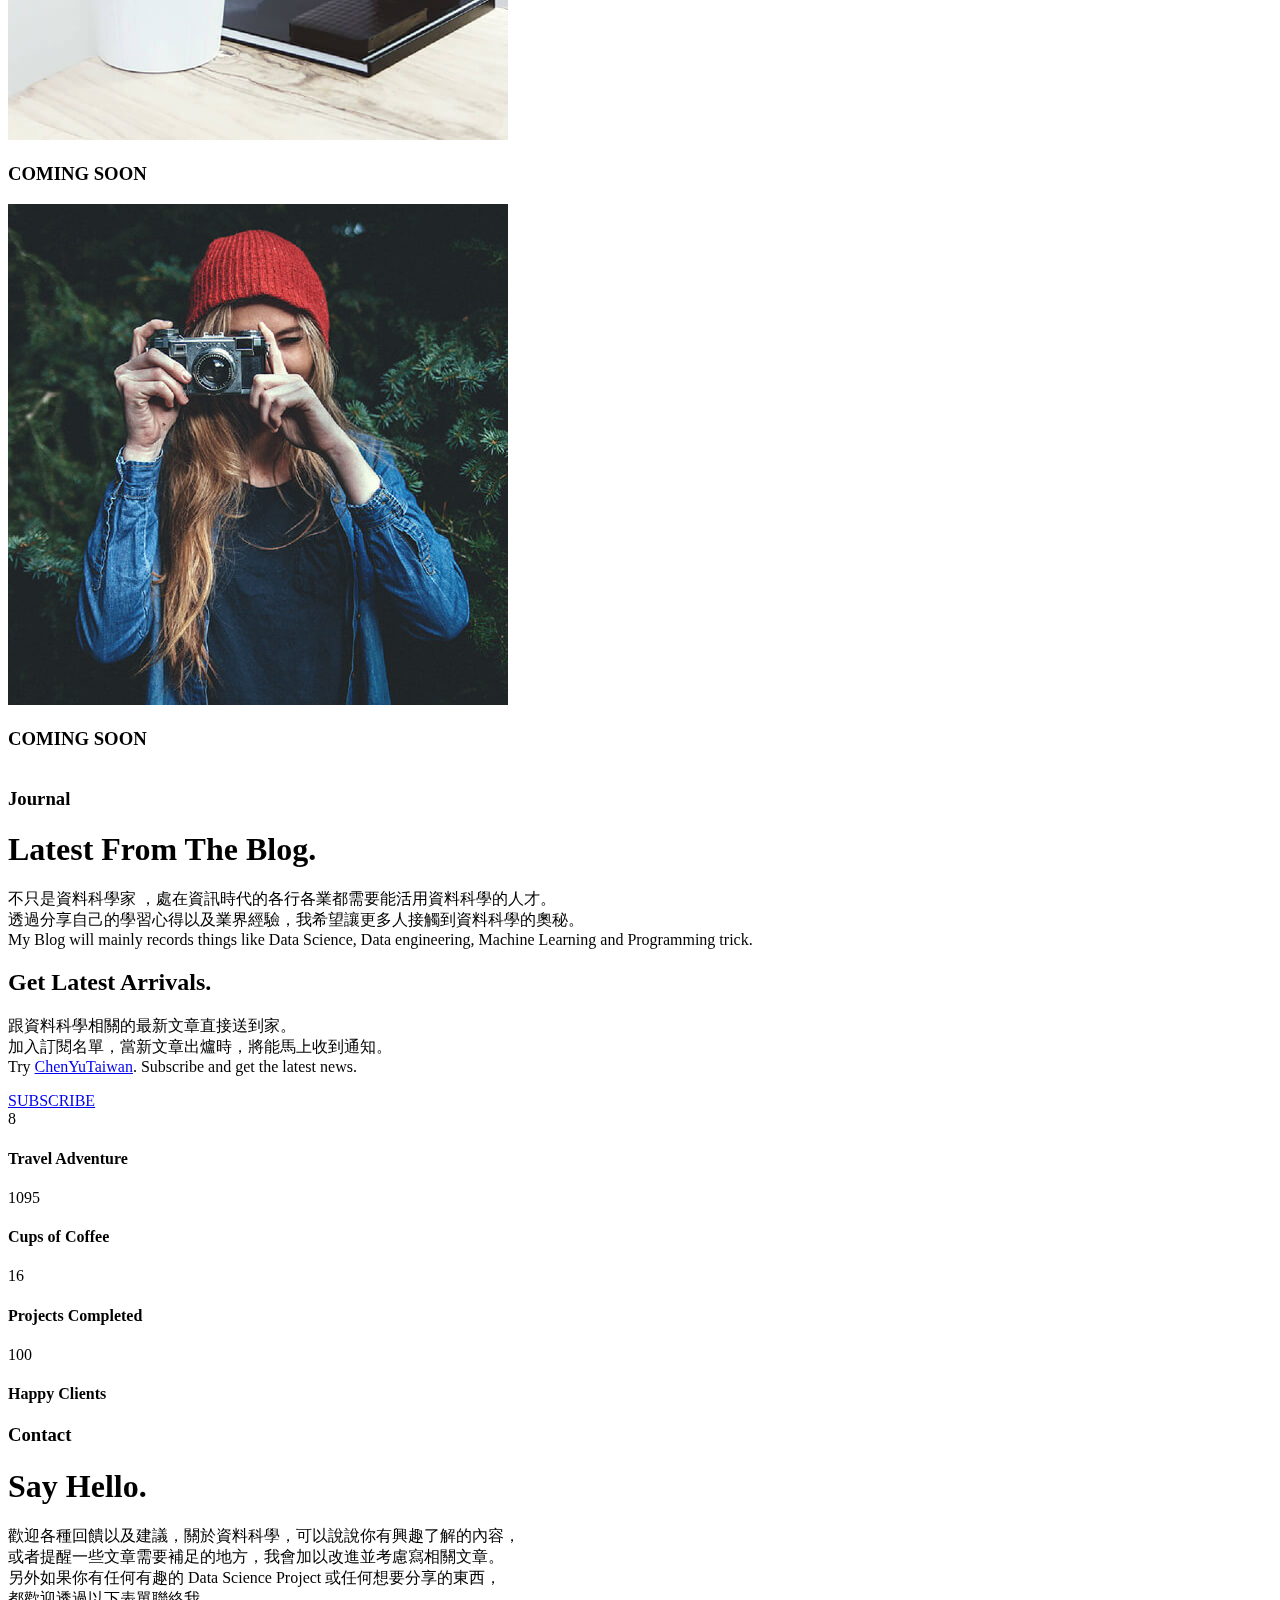
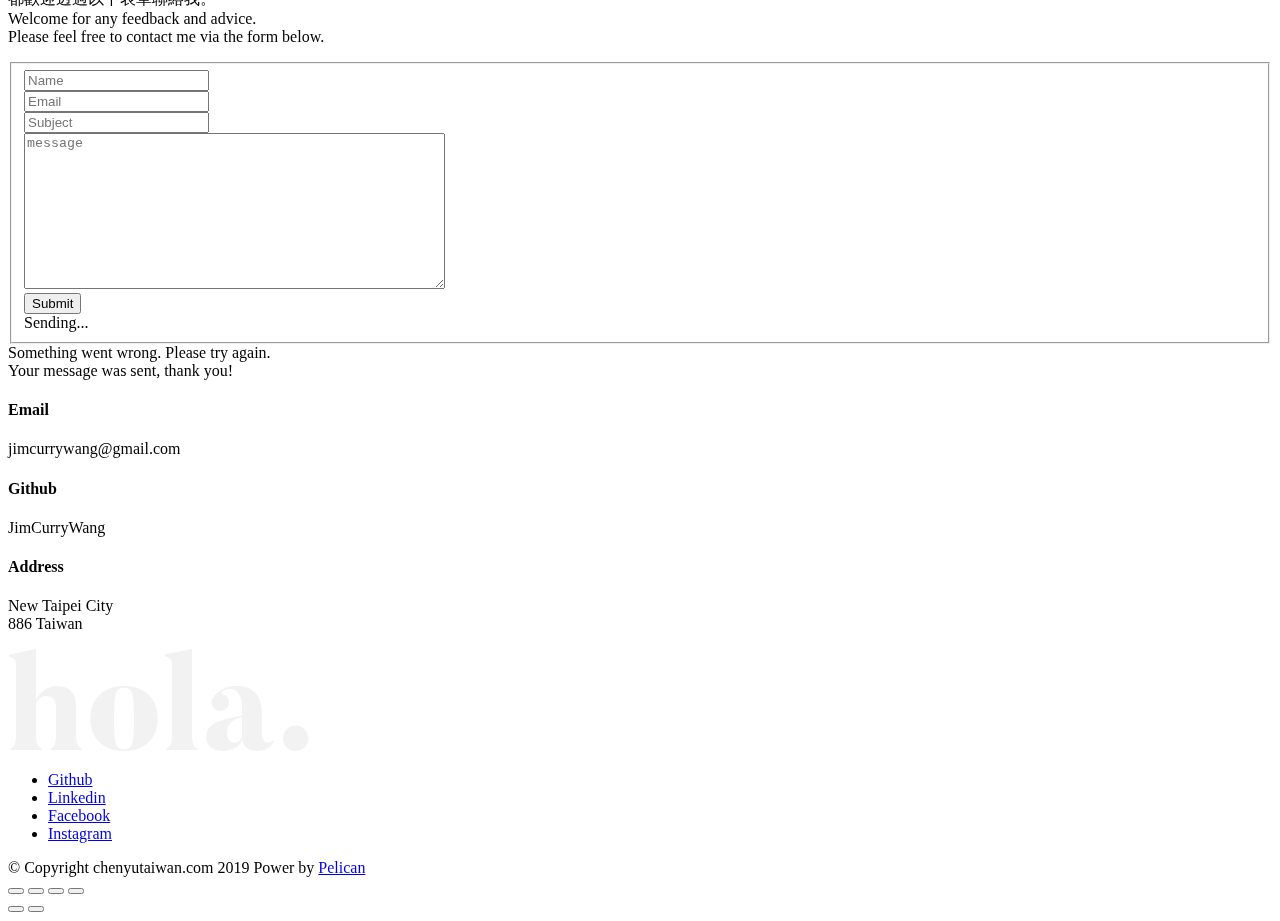
==== commit ad1fe2d3: "add icon profile" ====
--- a/index.html
+++ b/index.html
@@ -142,11 +142,11 @@
                 <h3>All of us are unique.</h3>
 
                 <p>
-                依照不同業界、不同的環境需求，甚至是所處的企業的發展階段，一個資料科學家（Data Scientist）所累積的經驗、點的技能都會有所不同。 更遑論是一個像我一樣，從計量經濟做到資料工程，最終成為資料科學家的人了。
+                依照不同的產業、不同的環境需求，甚至是所處企業的發展階段，一個資料科學家（Data Scientist）所累積的經驗、點的技能樹都會有所不同。 更遑論像我一樣，從計量經濟做到資料工程，最終成為資料科學家的人。
                 </p>
 
                 <p>
-                Data Science (資料科學) 本身是一個跨學科的學問，泛指所有關於收集、處理、展示、分析數據的知識。透過理解資料，從資料中萃取有意義的價值與洞見。而為了達到這目的，從事 Data Science 的人需要同時有數學、統計、電腦科學的知識，亦要理解起碼的編程技術。
+                Data Science (資料科學) 本身是一個跨學科的學問，其泛指所有關於收集、處理、展示、分析數據的知識。透過理解資料，從資料中萃取有意義的價值與洞見。而為了達到這目的，從事 Data Science 的人需要同時有數學、統計、計算機科學的知識，且最好要具備基本的編程技術來充實自己的實作能力。
                 </p>
 
                 <p>
@@ -336,13 +336,48 @@
                     </div> <!-- end item-folio -->
                 </div> <!-- end masonry__brick -->
 
+
+                <!-- gallery/g-lighthouse.jpg 2100 × 1400 -->
+                <!-- images/portfolio/lighthouse.jpg 500 × 625 -->
+                <!-- images/portfolio/lighthouse@2x.jpg 1000 × 1250 -->
                 <div class="masonry__brick">
                     <div class="item-folio">
 
                         <div class="item-folio__thumb">
-                            <a href="images/portfolio/gallery/g-lighthouse.jpg" class="thumb-link" title="Lighthouse" data-size="1050x700">
-                                <img src="images/portfolio/lighthouse.jpg" 
-                                     srcset="images/portfolio/lighthouse.jpg 1x, images/portfolio/lighthouse@2x.jpg 2x" alt="">
+                            <a href="images/portfolio/gallery/g-salad.jpg" class="thumb-link" title="Lighthouse" data-size="1050x700">
+                                <img src="images/portfolio/salad.png" 
+                                     srcset="images/portfolio/salad.png 1x, images/portfolio/salad@2x.jpg 2x" alt="">
+                                <span class="shadow-overlay"></span>
+                            </a>
+                        </div>
+
+                        <div class="item-folio__text">
+                            <h3 class="item-folio__title">
+                                WareHouse System
+                            </h3>
+                            <p class="item-folio__cat">
+                                Web Design
+                            </p>
+                        </div>
+
+                        <a href="https://www.behance.net/" class="item-folio__project-link" title="Project link">
+                            <i class="im im-link"></i>
+                        </a>
+
+                        <div class="item-folio__caption">
+                            <p>Warehouse Management System, a warehouse admin application designed to support super express service which is powered by Flask and JavaScript.</p>
+                        </div>
+
+                    </div> <!-- end item-folio -->
+                </div> <!-- end masonry__brick -->
+
+                <div class="masonry__brick">
+                    <div class="item-folio">
+
+                        <div class="item-folio__thumb">
+                            <a href="images/portfolio/gallery/g-pyshopee.jpg" class="thumb-link" data-size="1050x700"> <!-- lighthouse.jpg -->
+                                <img src="images/portfolio/pyshopee.jpg" 
+                                     srcset="images/portfolio/pyshopee.jpg 1x, images/portfolio/pyshopee@2x.jpg 2x" alt="">
                                 <span class="shadow-overlay"></span>
                             </a>
                         </div>
@@ -360,9 +395,9 @@
                             <i class="im im-link"></i>
                         </a>
 
-                        <div class="item-folio__caption">
+                        <span class="item-folio__caption">
                             <p>A Python implementation for Shopee Partner REST API.</p>
-                        </div>
+                        </span>
 
                     </div> <!-- end item-folio -->
                 </div> <!-- end masonry__brick -->
@@ -371,40 +406,9 @@
                     <div class="item-folio">
 
                         <div class="item-folio__thumb">
-                            <a href="images/portfolio/gallery/g-salad.jpg" class="thumb-link" data-size="1050x700">
-                                <img src="images/portfolio/salad.jpg" 
-                                     srcset="images/portfolio/salad.jpg 1x, images/portfolio/salad@2x.jpg 2x" alt="">
-                                <span class="shadow-overlay"></span>
-                            </a>
-                        </div>
-
-                        <div class="item-folio__text">
-                            <h3 class="item-folio__title">
-                                WareHouse System
-                            </h3>
-                            <p class="item-folio__cat">
-                                Web Design
-                            </p>
-                        </div>
-
-                        <a href="https://www.behance.net/" class="item-folio__project-link" title="Project link">
-                            <i class="im im-link"></i>
-                        </a>
-
-                        <span class="item-folio__caption">
-                            <p>Warehouse Management System, a warehouse admin application designed to support super express service which is powered by Flask and JavaScript.</p>
-                        </span>
-
-                    </div> <!-- end item-folio -->
-                </div> <!-- end masonry__brick -->
-
-                <div class="masonry__brick">
-                    <div class="item-folio">
-
-                        <div class="item-folio__thumb">
-                            <a href="images/portfolio/gallery/g-woodcraft.jpg" class="thumb-link" data-size="1050x700">
-                                <img src="images/portfolio/woodcraft.jpg"
-                                     srcset="images/portfolio/woodcraft.jpg 1x, images/portfolio/woodcraft@2x.jpg 2x" alt="">
+                            <a href="images/portfolio/gallery/g-hackntu.jpg" class="thumb-link" data-size="1050x700"> <!-- g-woodcraft.jpg -->
+                                <img src="images/portfolio/hackntu.jpg"
+                                     srcset="images/portfolio/hackntu.jpg 1x, images/portfolio/hackntu@2x.jpg 2x" alt="">
                                 <span class="shadow-overlay"></span>
                             </a>
                         </div>
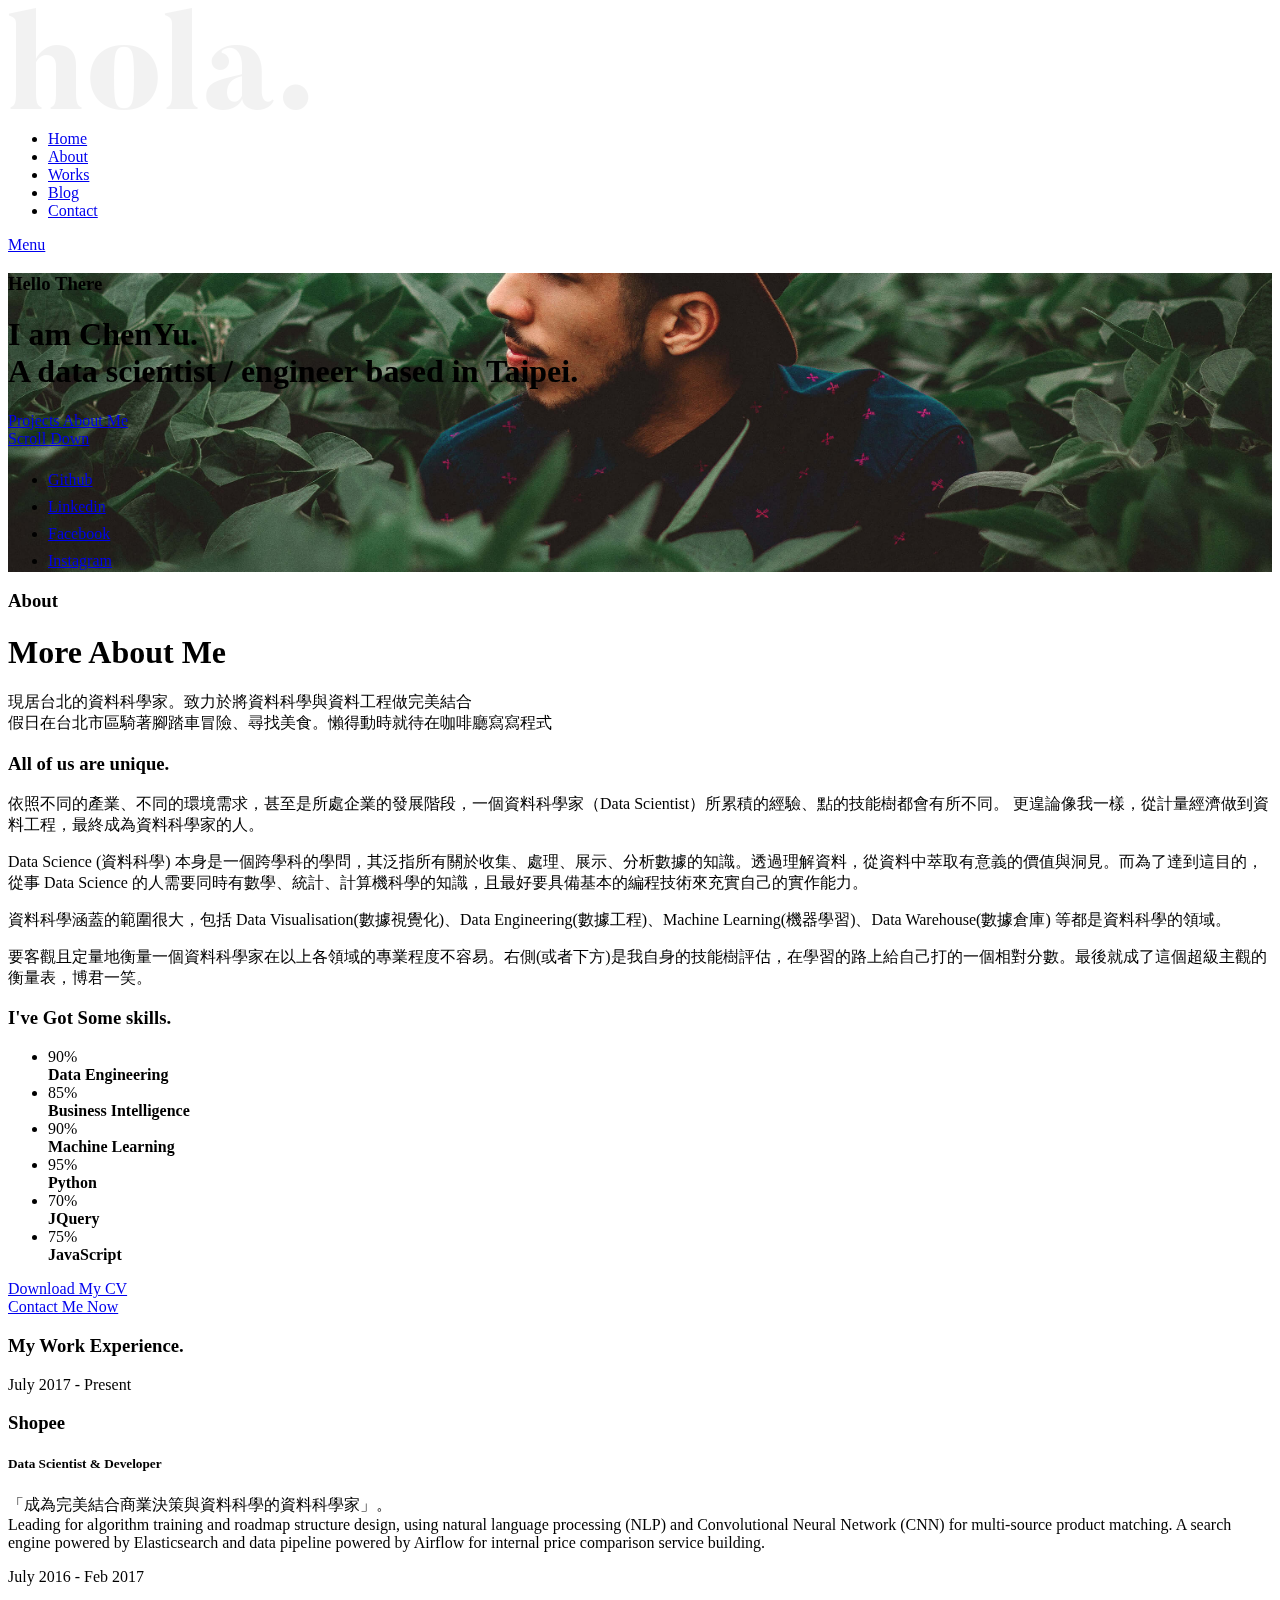
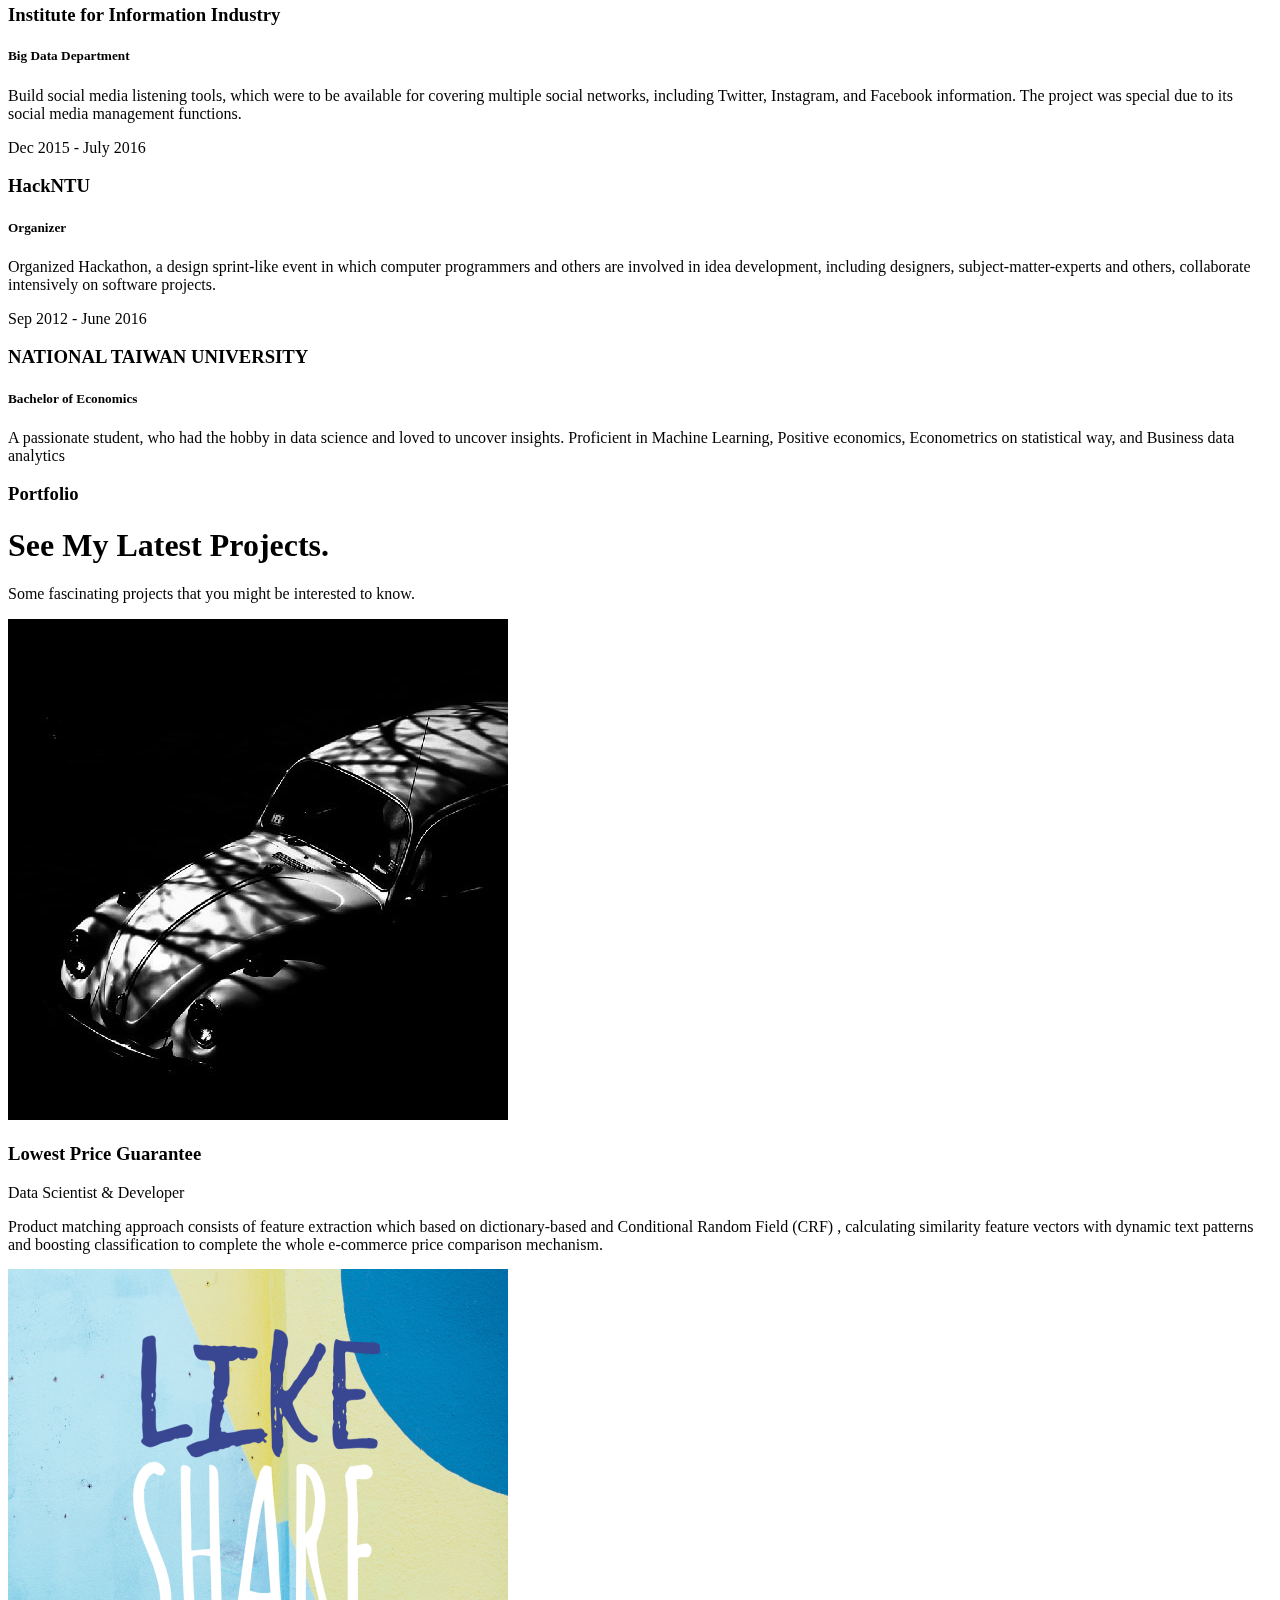
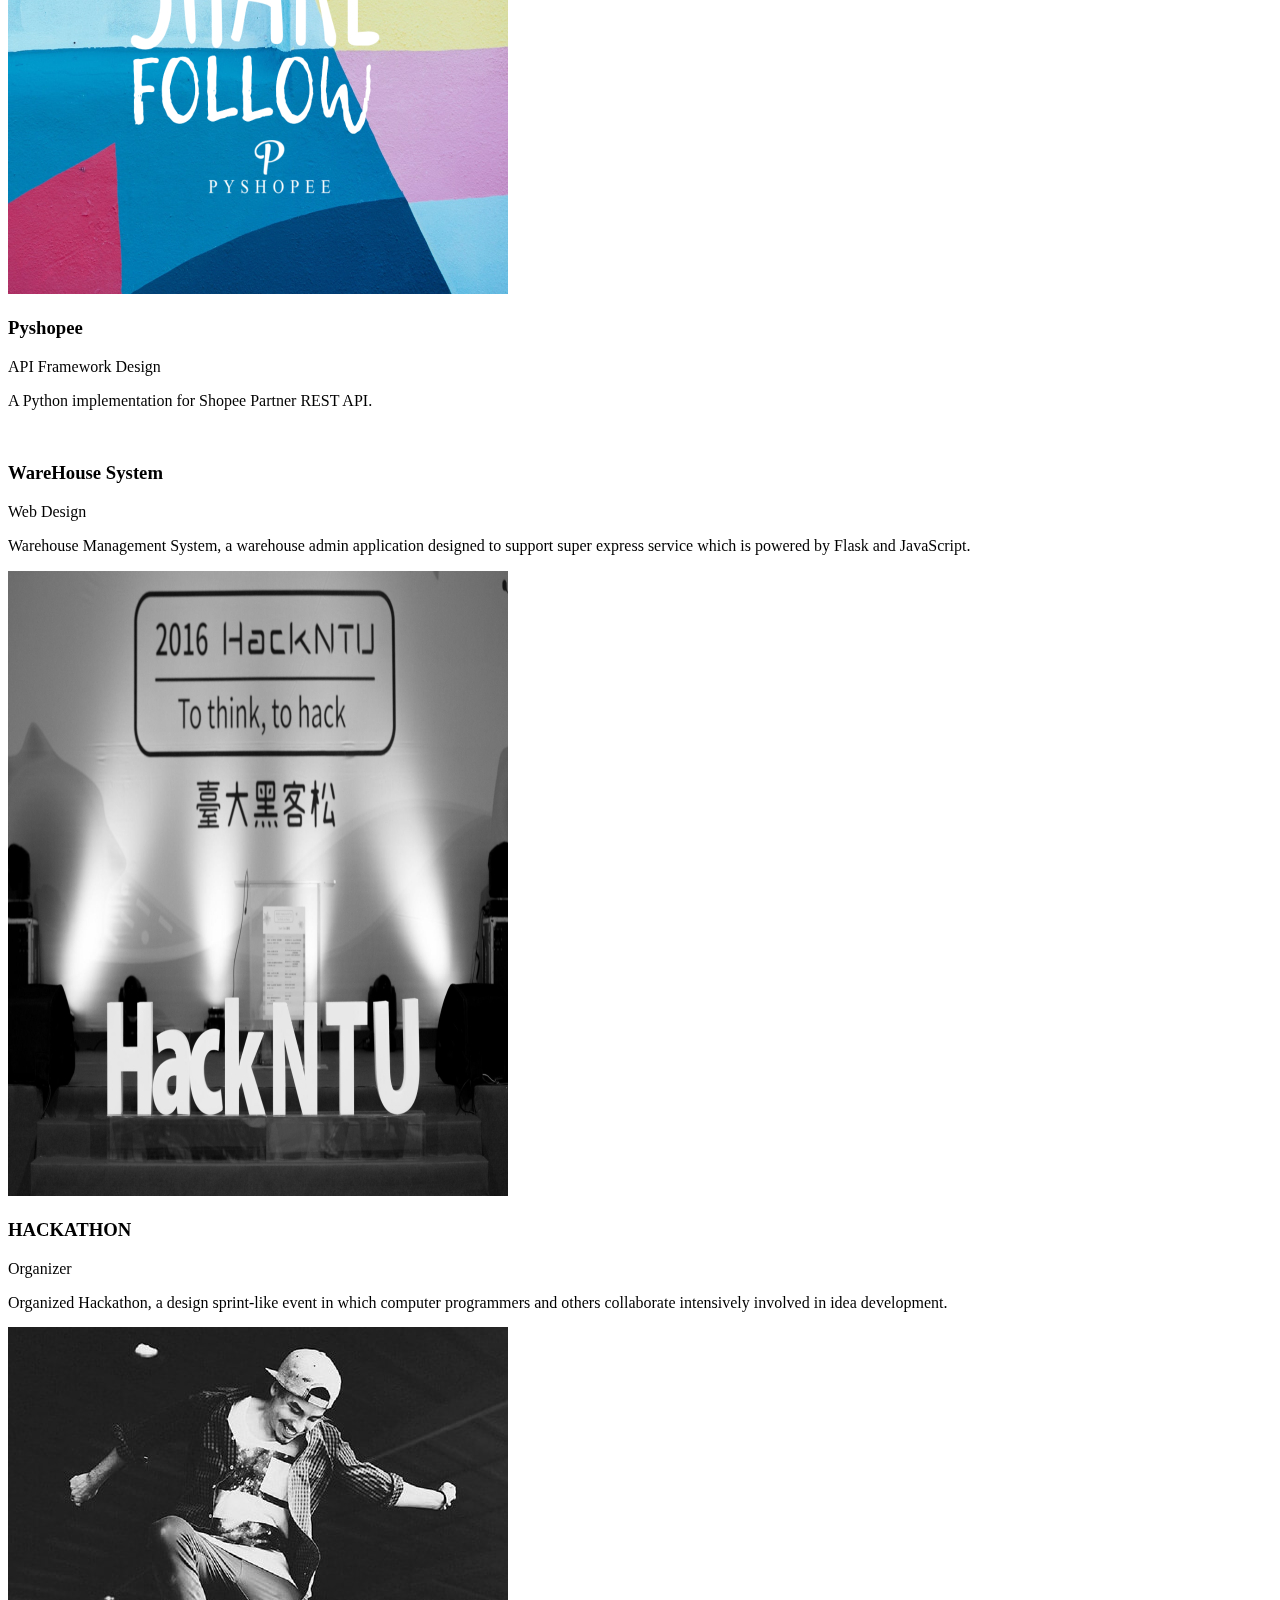
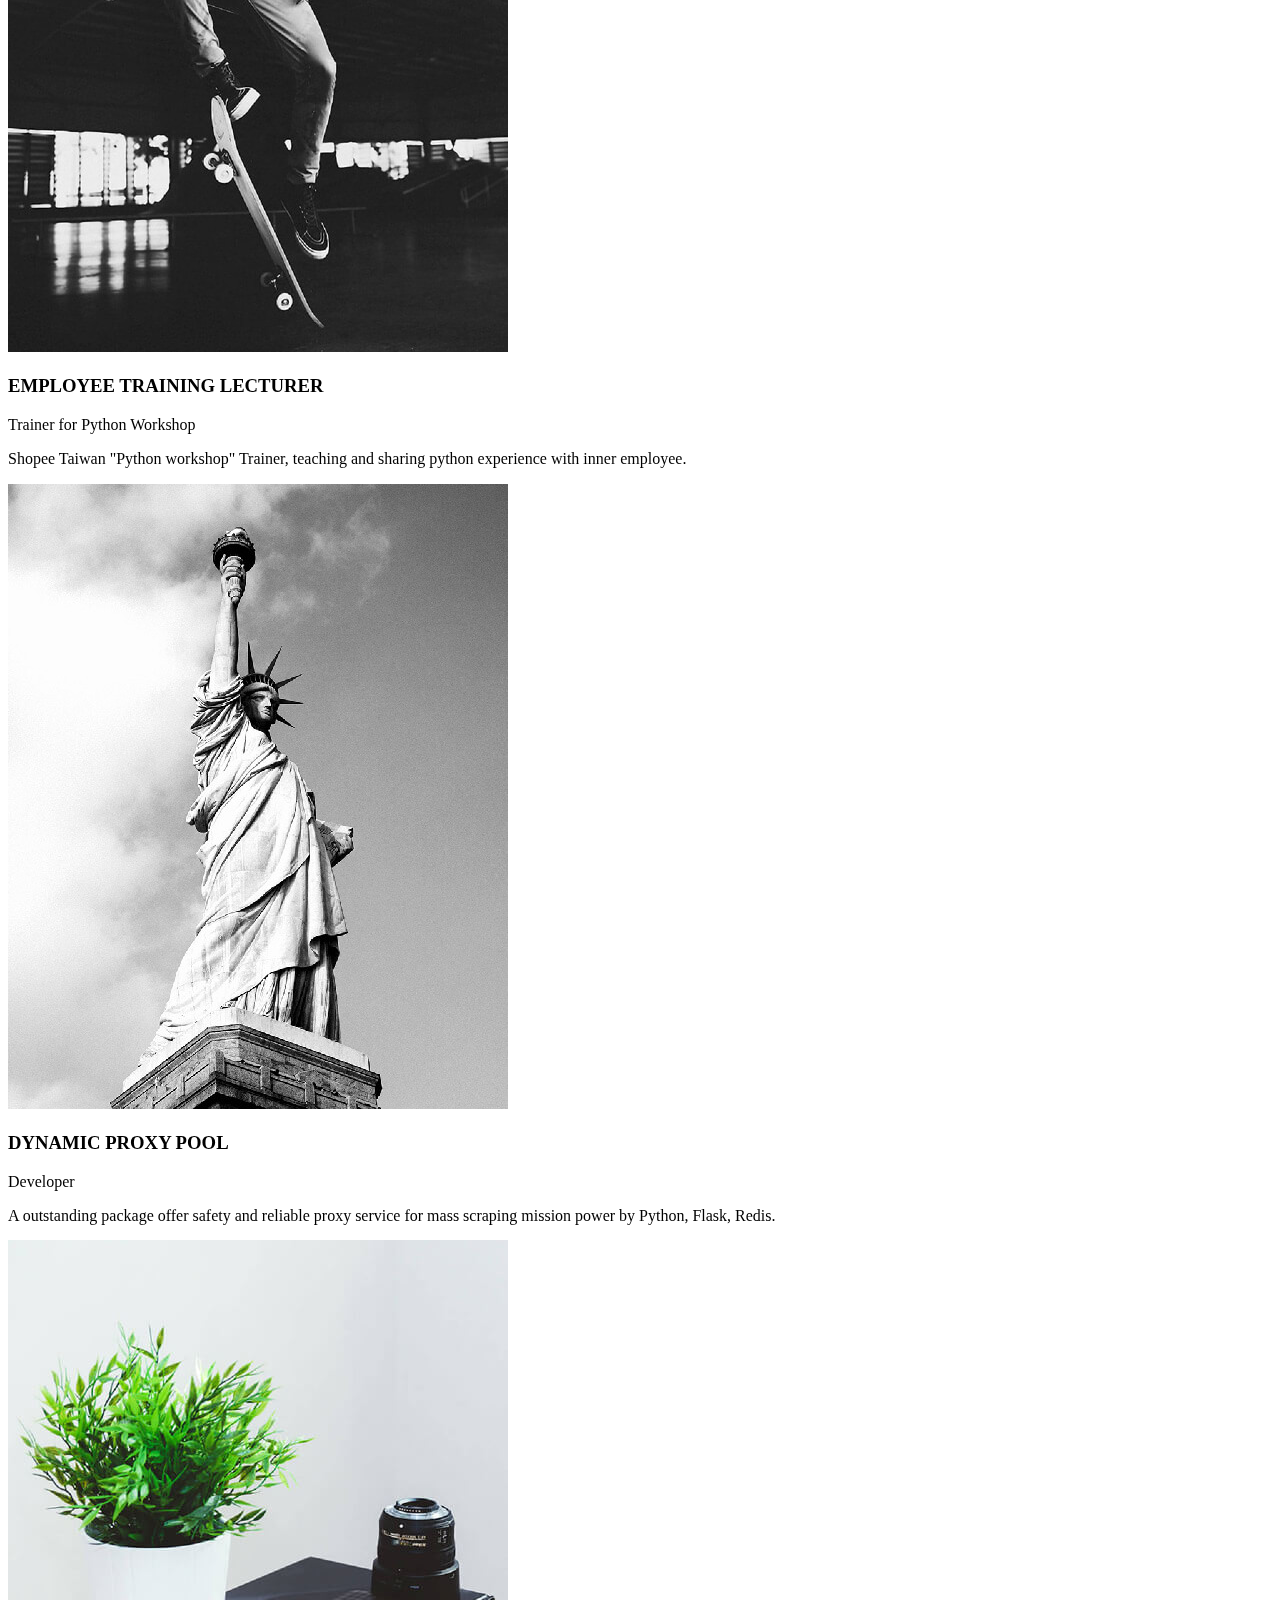
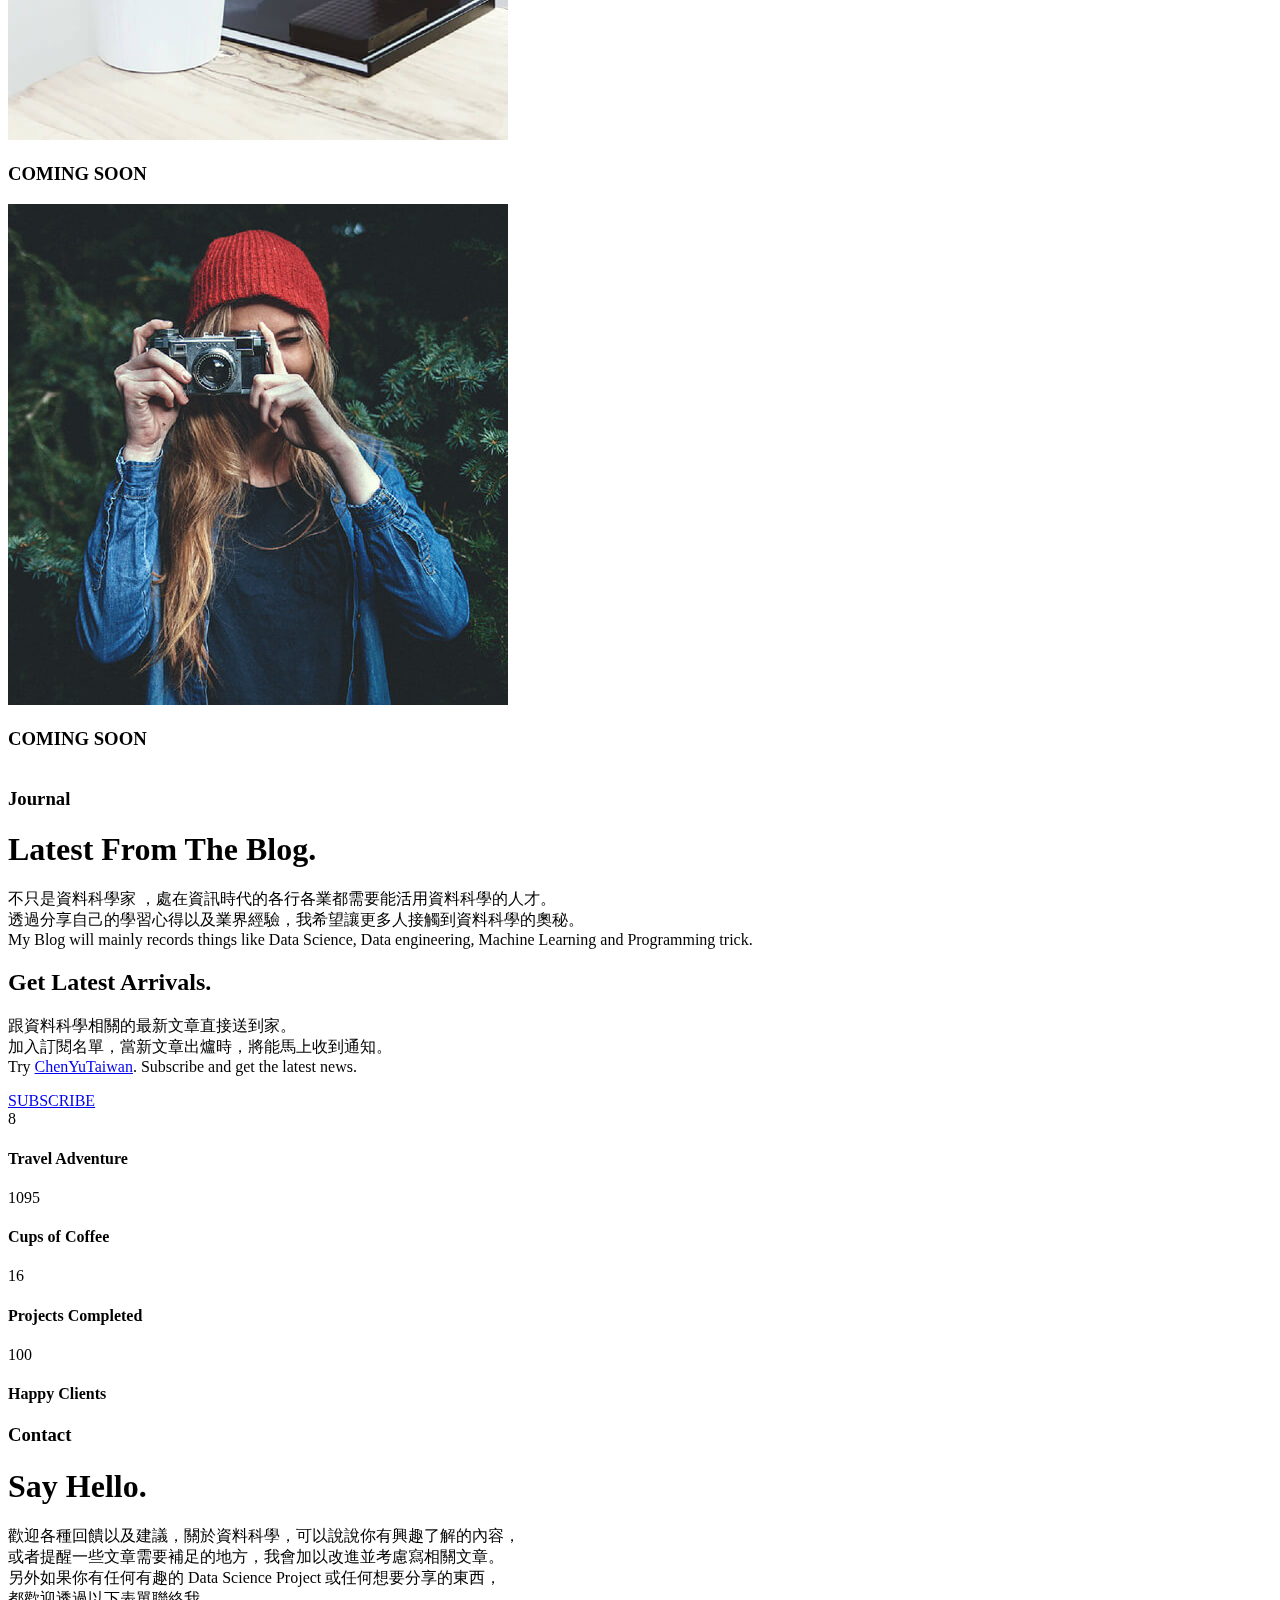
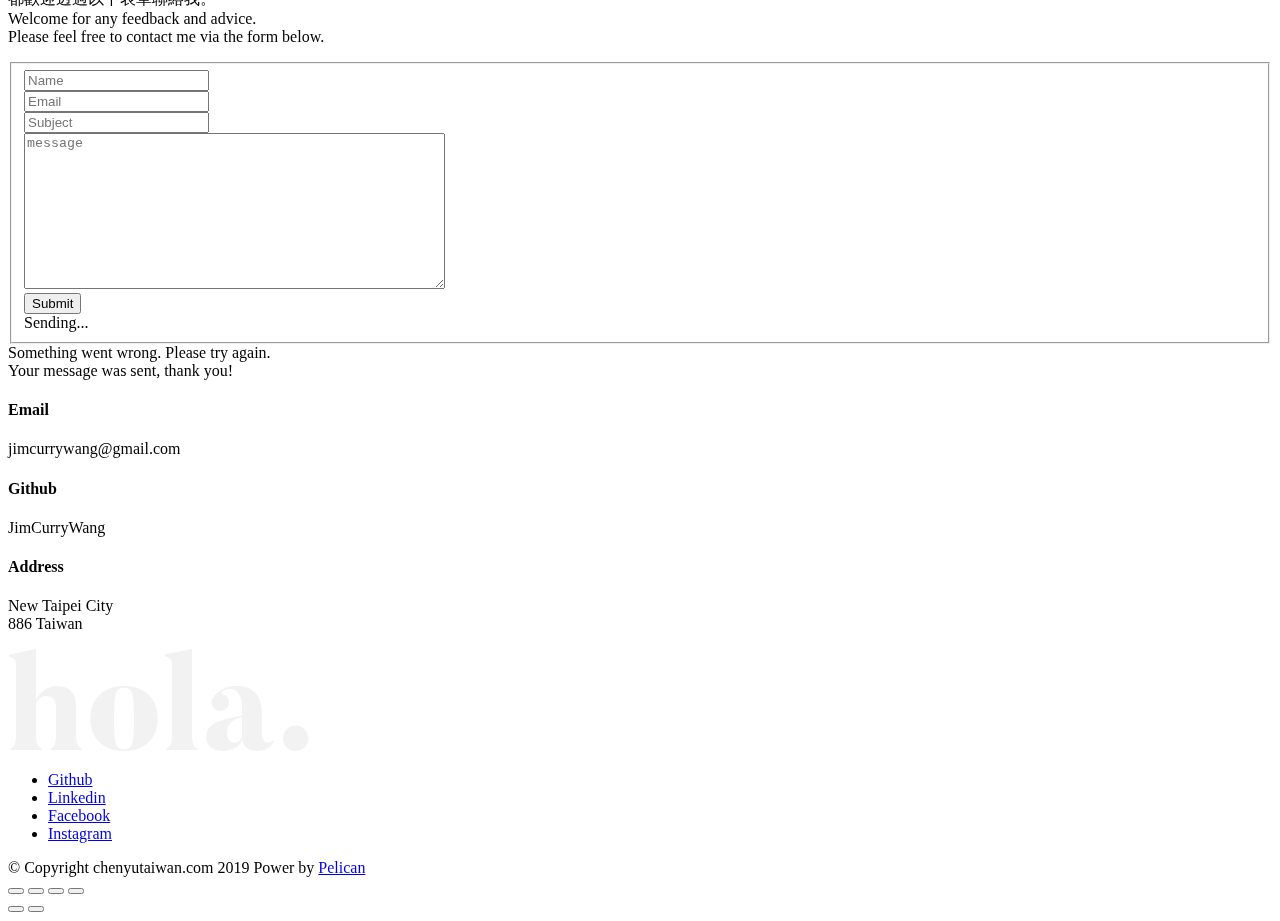
==== commit e42ea4ef: "change profile order" ====
--- a/index.html
+++ b/index.html
@@ -305,6 +305,12 @@
         <div class="row masonry-wrap">
             <div class="masonry">
 
+
+
+                <!-- gallery/g-lighthouse.jpg 2100 × 1400 -->
+                <!-- images/portfolio/lighthouse.jpg 500 × 625 -->
+                <!-- images/portfolio/lighthouse@2x.jpg 1000 × 1250 -->
+
                 <div class="masonry__brick">
                     <div class="item-folio">
 
@@ -336,15 +342,43 @@
                     </div> <!-- end item-folio -->
                 </div> <!-- end masonry__brick -->
 
-
-                <!-- gallery/g-lighthouse.jpg 2100 × 1400 -->
-                <!-- images/portfolio/lighthouse.jpg 500 × 625 -->
-                <!-- images/portfolio/lighthouse@2x.jpg 1000 × 1250 -->
                 <div class="masonry__brick">
                     <div class="item-folio">
 
                         <div class="item-folio__thumb">
-                            <a href="images/portfolio/gallery/g-salad.jpg" class="thumb-link" title="Lighthouse" data-size="1050x700">
+                            <a href="images/portfolio/gallery/g-pyshopee.jpg" class="thumb-link" title= "pyshopee" data-size="1050x700"> <!-- lighthouse.jpg -->
+                                <img src="images/portfolio/pyshopee.jpg" 
+                                     srcset="images/portfolio/pyshopee.jpg 1x, images/portfolio/pyshopee@2x.jpg 2x" alt="">
+                                <span class="shadow-overlay"></span>
+                            </a>
+                        </div>
+
+                        <div class="item-folio__text">
+                            <h3 class="item-folio__title">
+                                Pyshopee
+                            </h3>
+                            <p class="item-folio__cat">
+                                API Framework Design
+                            </p>
+                        </div>
+
+                        <a href="https://www.behance.net/" class="item-folio__project-link" title="Project link">
+                            <i class="im im-link"></i>
+                        </a>
+
+                        <span class="item-folio__caption">
+                            <p>A Python implementation for Shopee Partner REST API.</p>
+                        </span>
+
+                    </div> <!-- end item-folio -->
+                </div> <!-- end masonry__brick -->
+
+
+                <div class="masonry__brick">
+                    <div class="item-folio">
+
+                        <div class="item-folio__thumb">
+                            <a href="images/portfolio/gallery/g-salad.jpg" class="thumb-link" title="warehouse" data-size="1050x700"> <!--Lighthouse salad-->
                                 <img src="images/portfolio/salad.png" 
                                      srcset="images/portfolio/salad.png 1x, images/portfolio/salad@2x.jpg 2x" alt="">
                                 <span class="shadow-overlay"></span>
@@ -371,36 +405,6 @@
                     </div> <!-- end item-folio -->
                 </div> <!-- end masonry__brick -->
 
-                <div class="masonry__brick">
-                    <div class="item-folio">
-
-                        <div class="item-folio__thumb">
-                            <a href="images/portfolio/gallery/g-pyshopee.jpg" class="thumb-link" data-size="1050x700"> <!-- lighthouse.jpg -->
-                                <img src="images/portfolio/pyshopee.jpg" 
-                                     srcset="images/portfolio/pyshopee.jpg 1x, images/portfolio/pyshopee@2x.jpg 2x" alt="">
-                                <span class="shadow-overlay"></span>
-                            </a>
-                        </div>
-
-                        <div class="item-folio__text">
-                            <h3 class="item-folio__title">
-                                Pyshopee
-                            </h3>
-                            <p class="item-folio__cat">
-                                API Framework Design
-                            </p>
-                        </div>
-
-                        <a href="https://www.behance.net/" class="item-folio__project-link" title="Project link">
-                            <i class="im im-link"></i>
-                        </a>
-
-                        <span class="item-folio__caption">
-                            <p>A Python implementation for Shopee Partner REST API.</p>
-                        </span>
-
-                    </div> <!-- end item-folio -->
-                </div> <!-- end masonry__brick -->
 
                 <div class="masonry__brick">
                     <div class="item-folio">
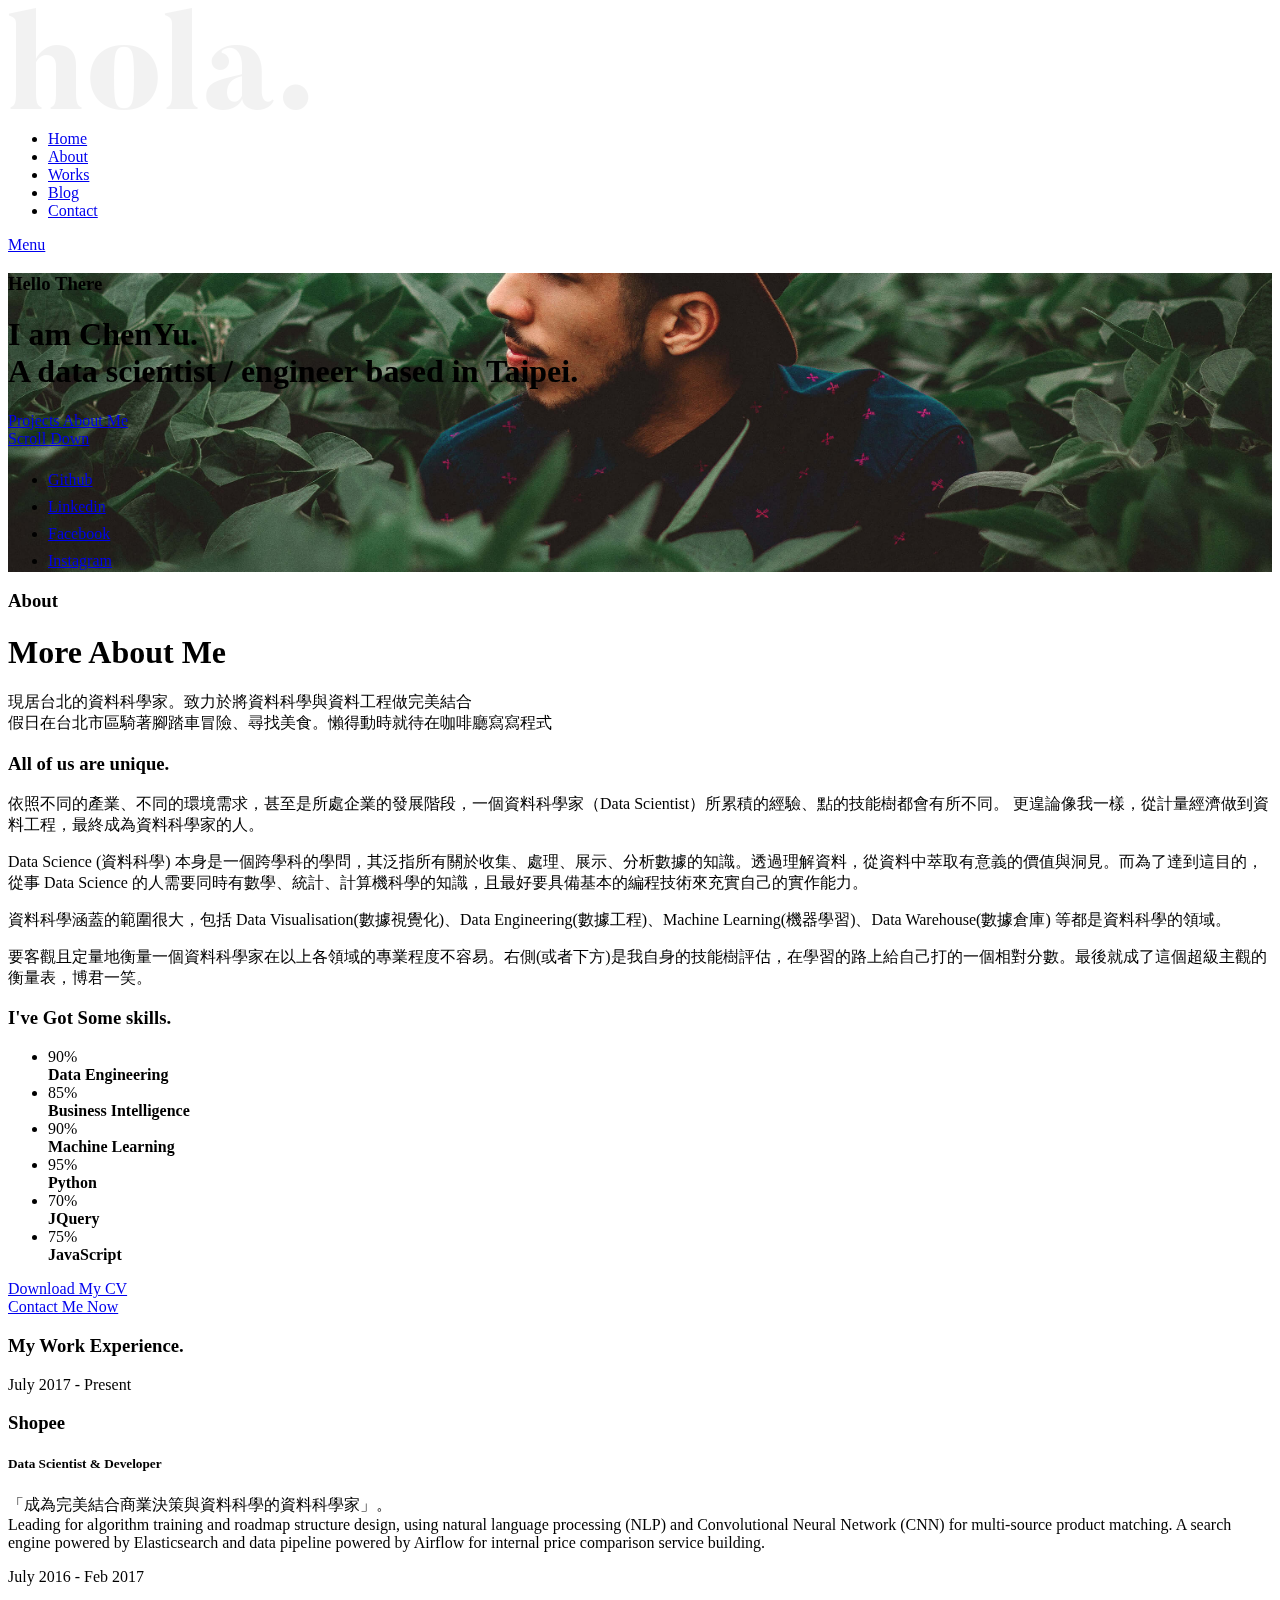
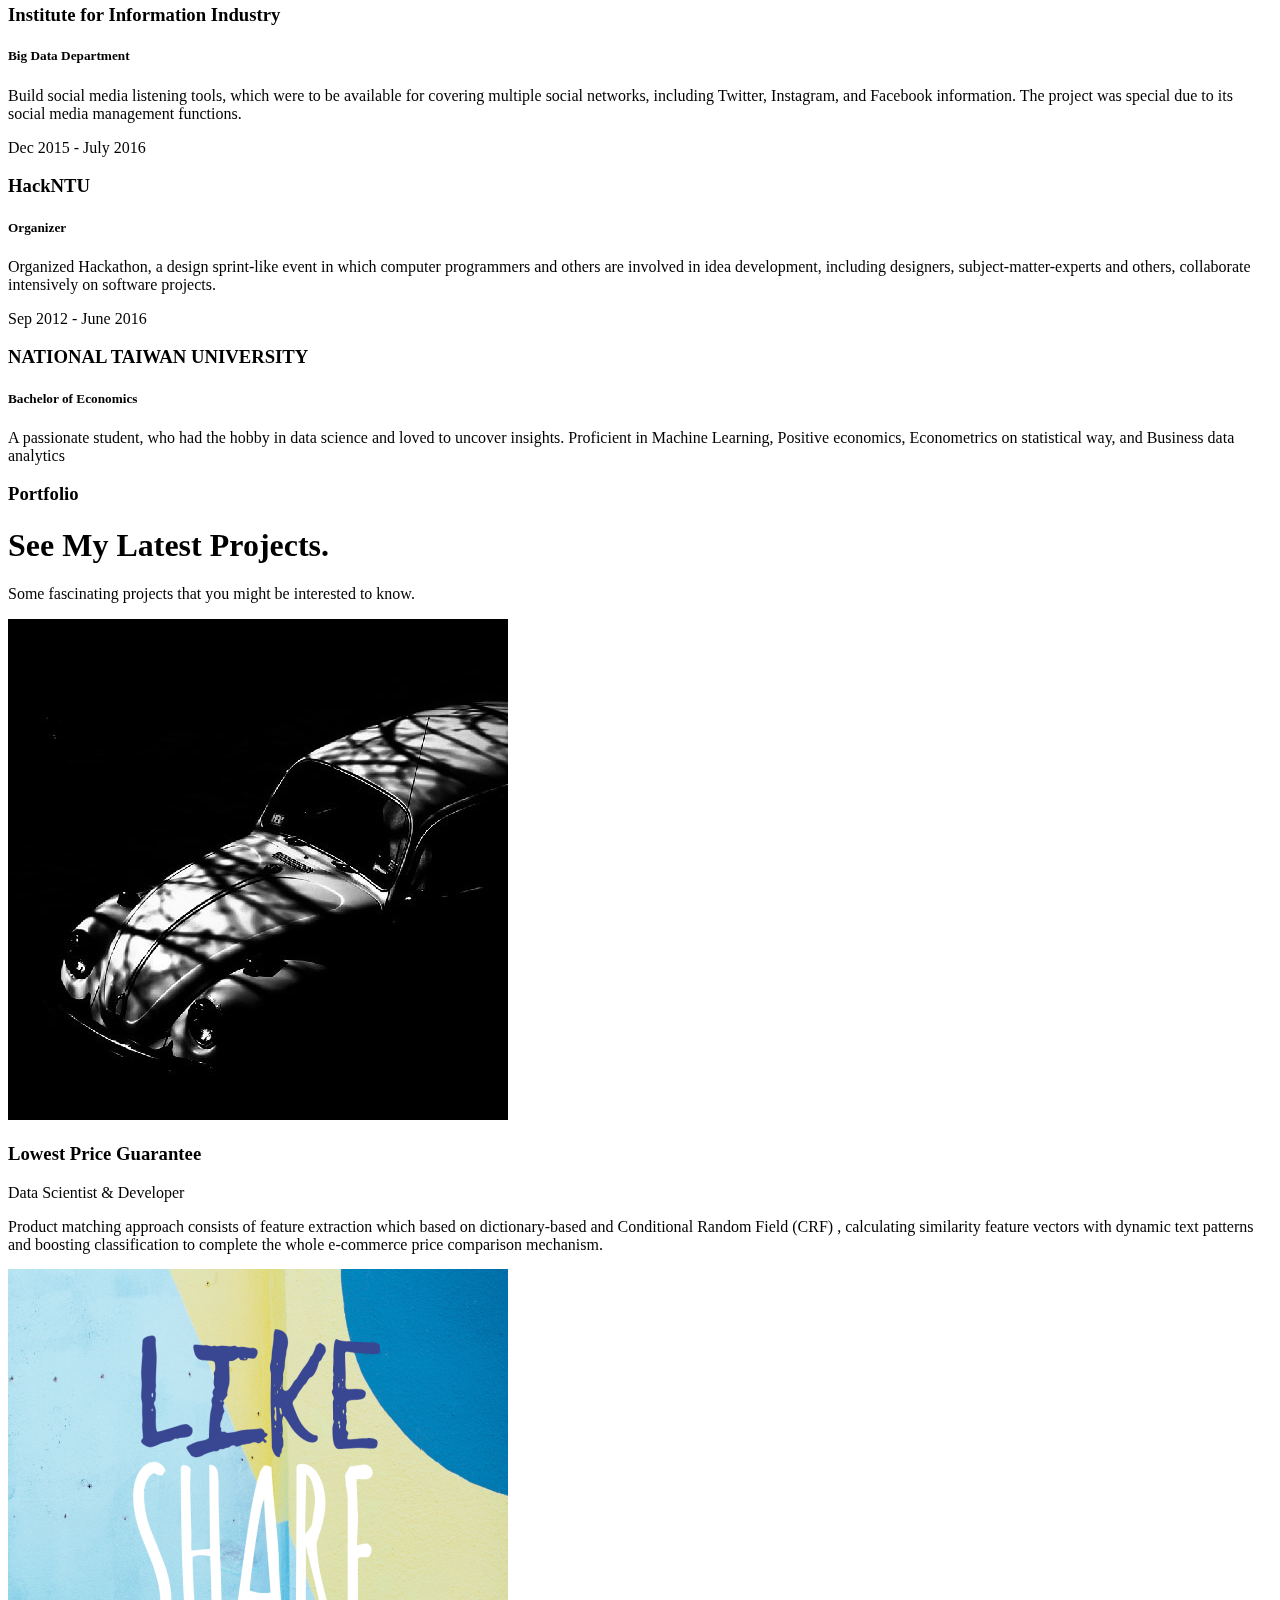
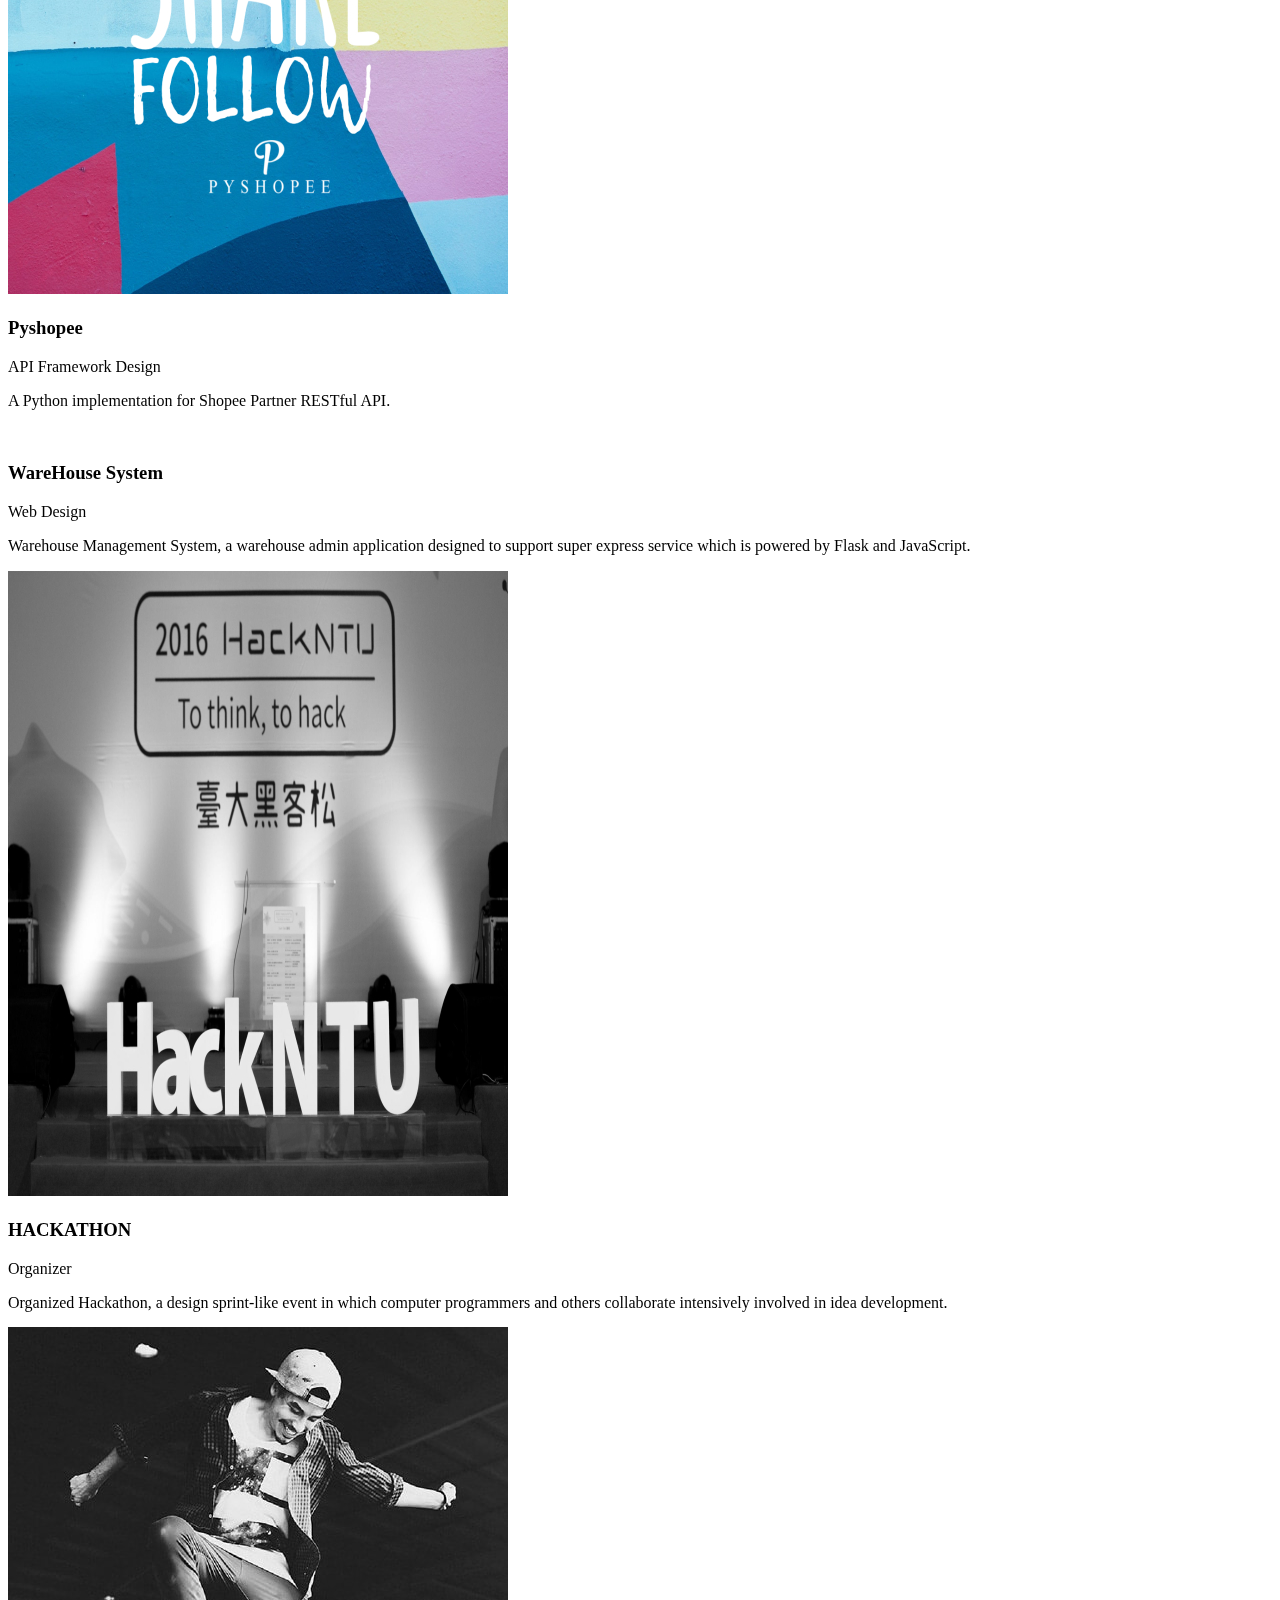
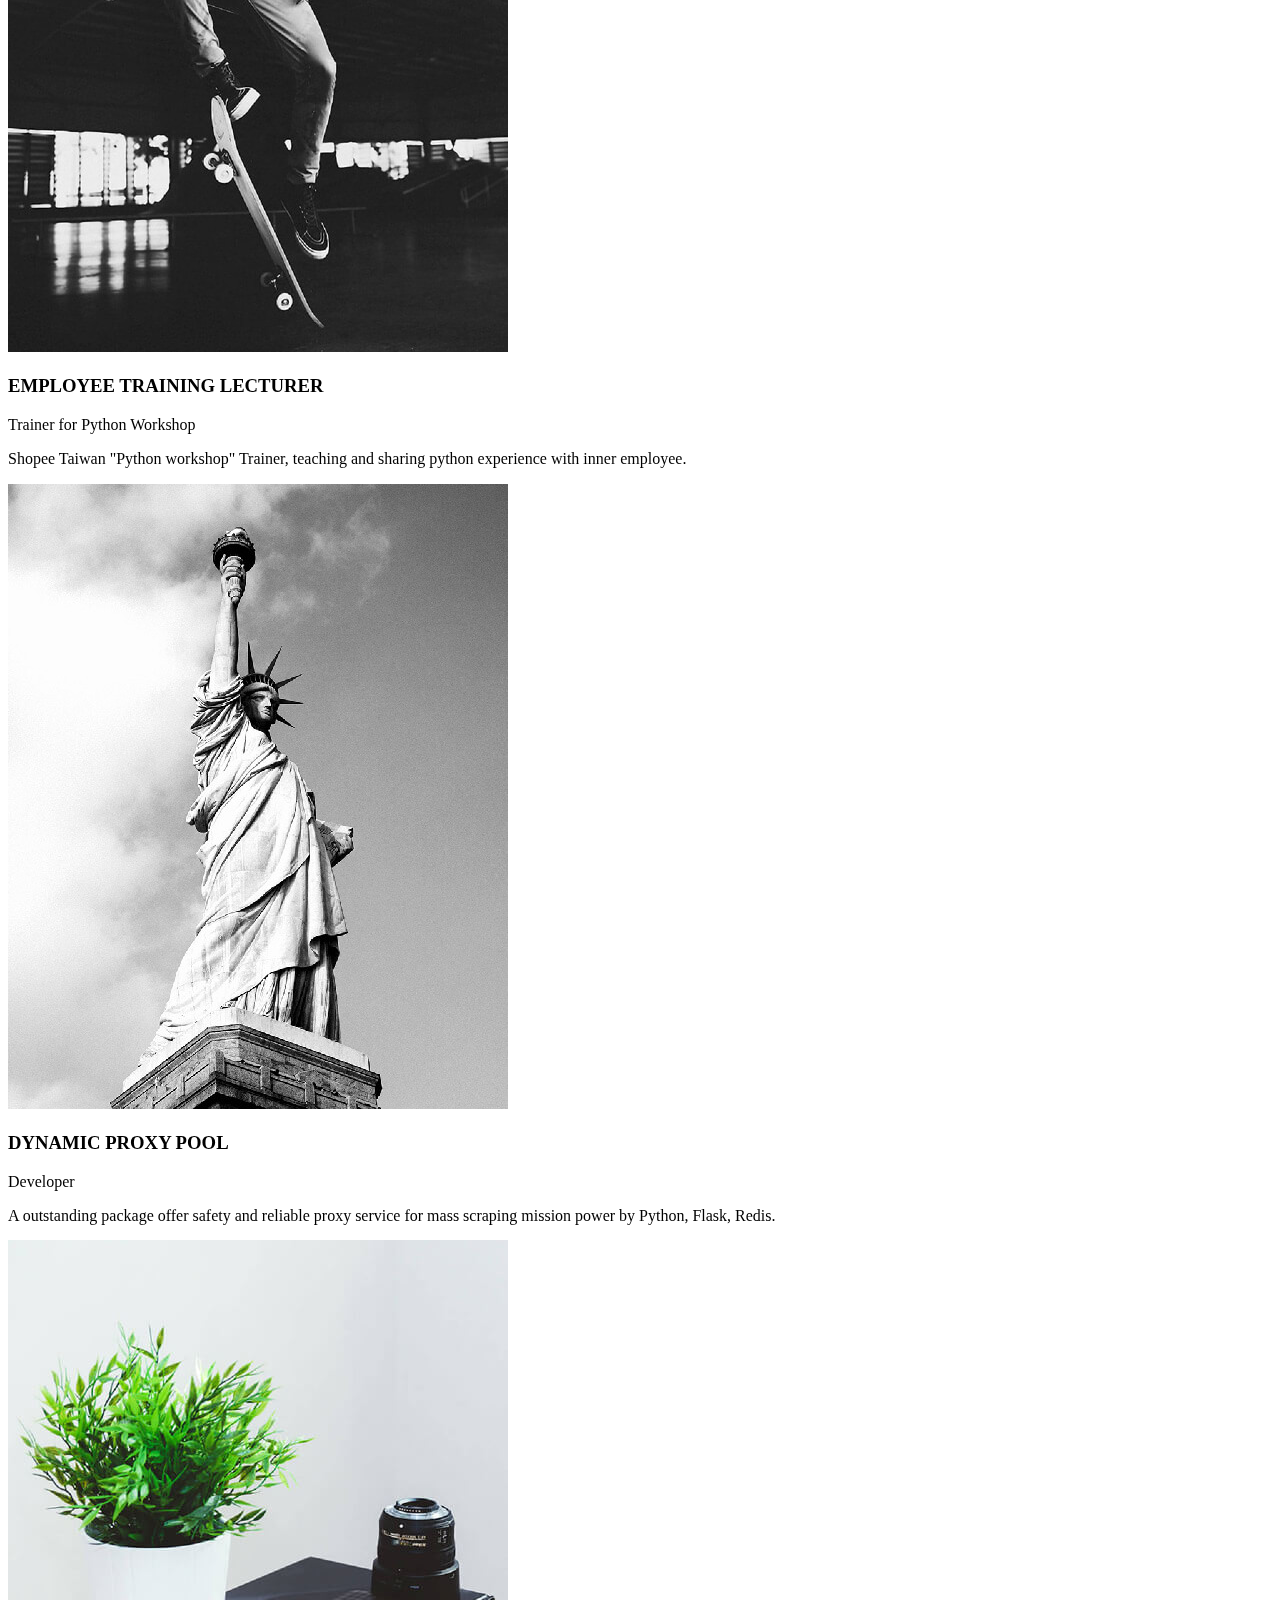
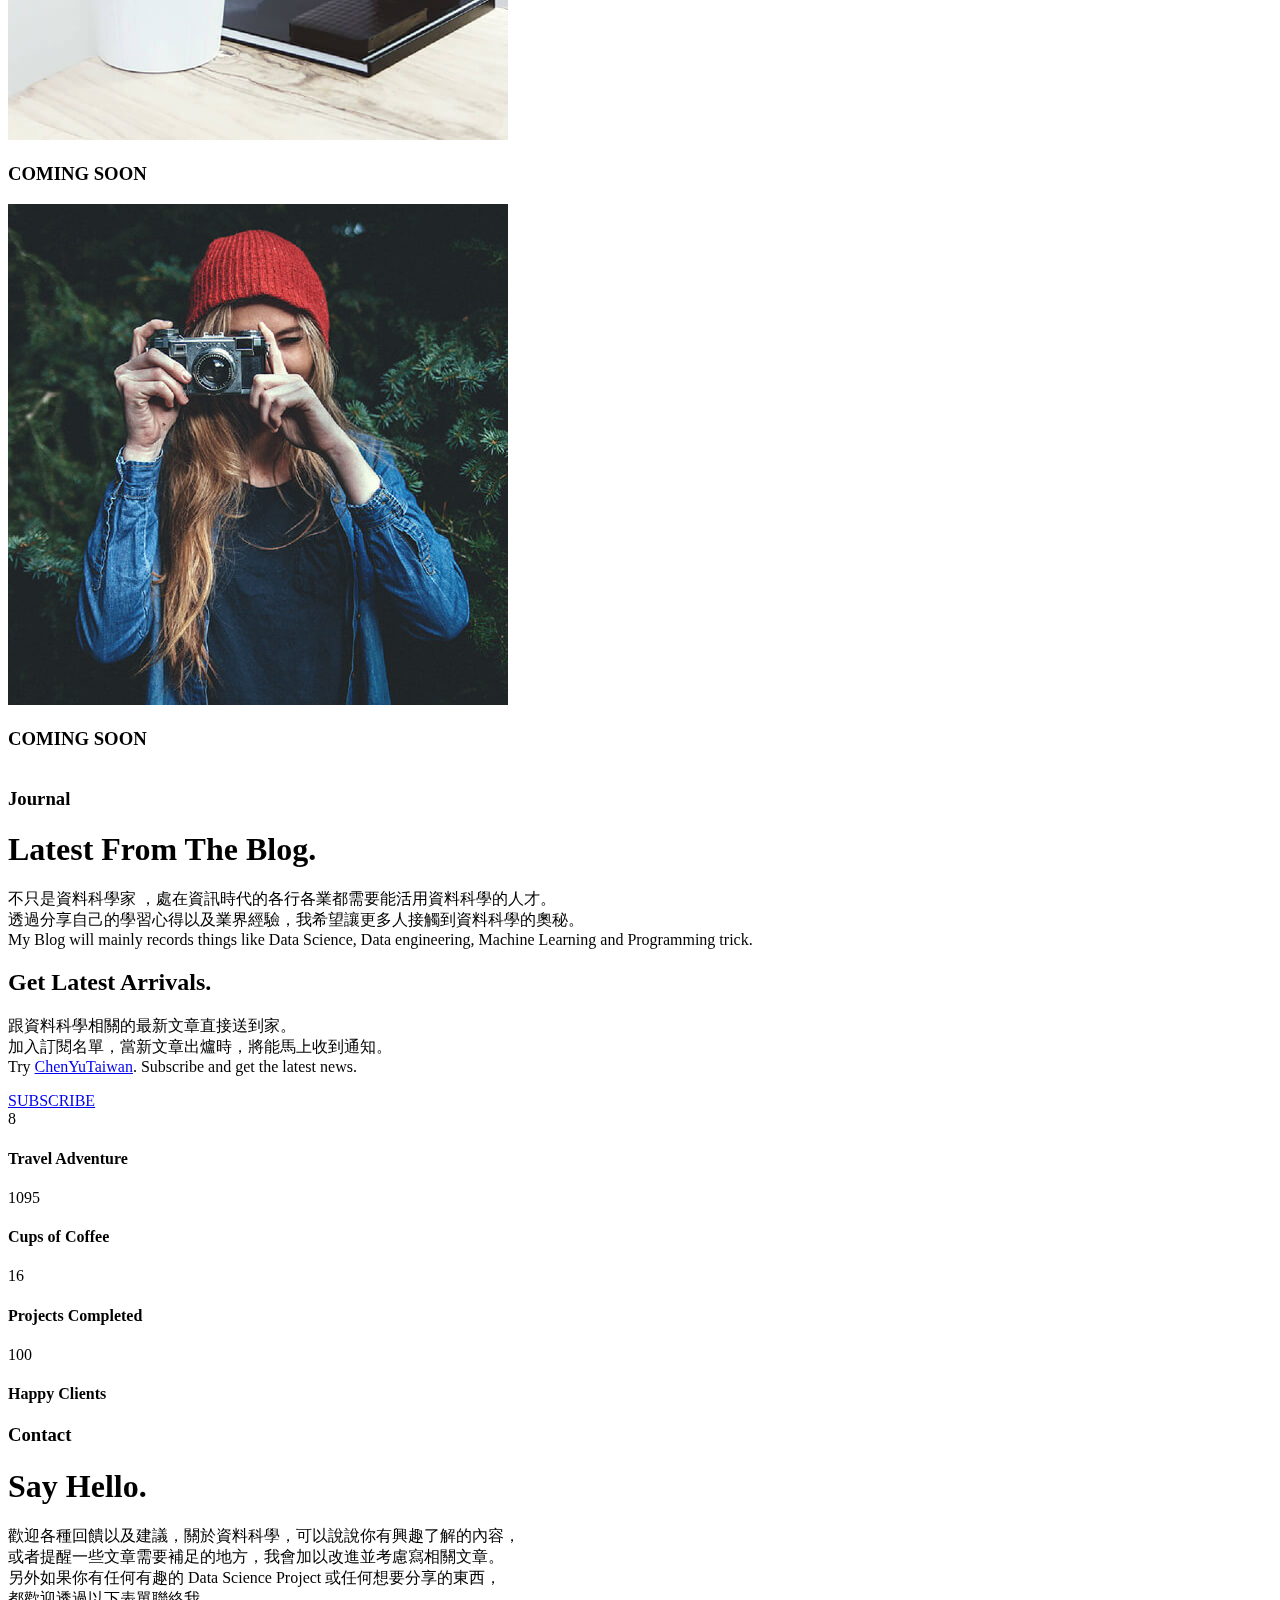
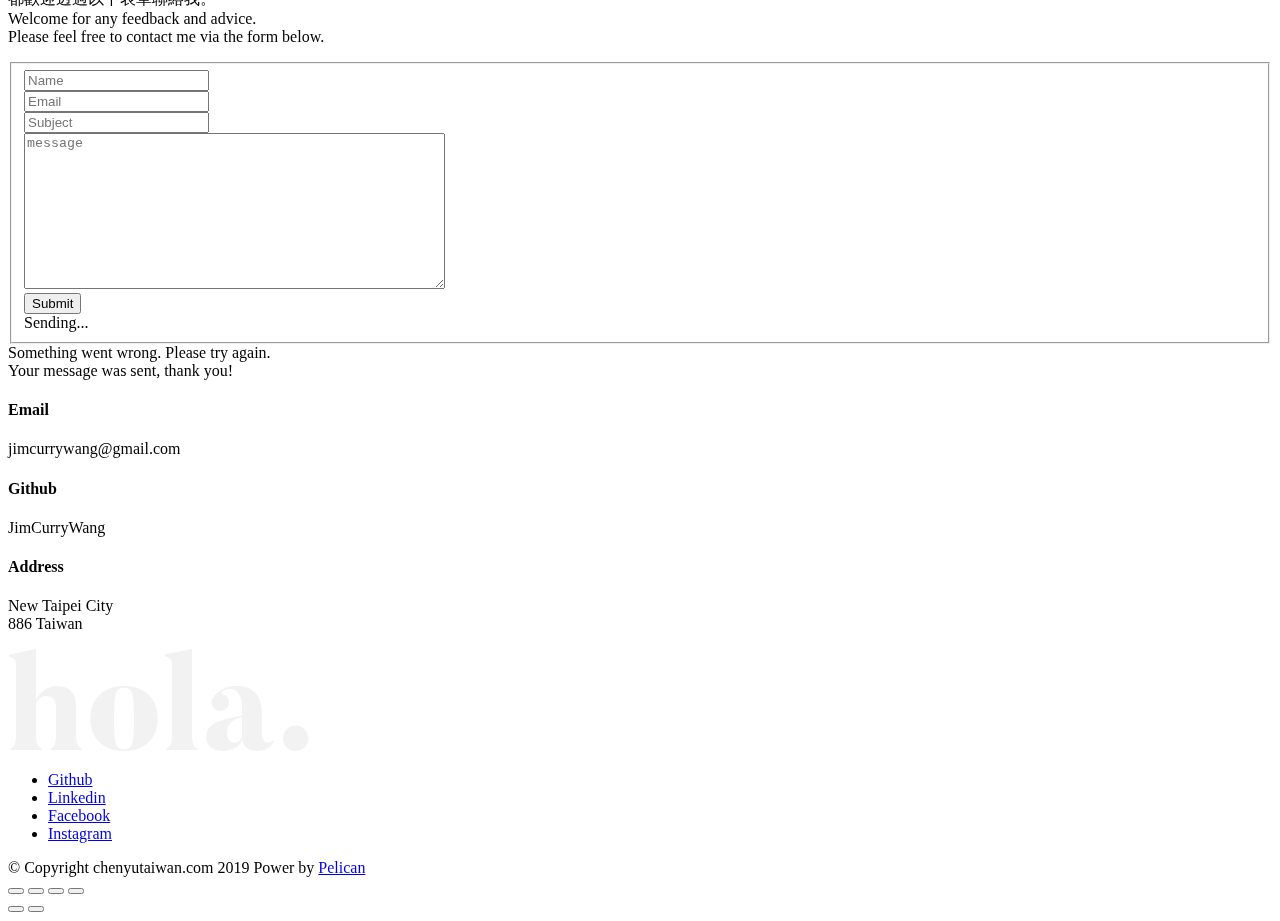
==== commit 5c056575: "add restful" ====
--- a/index.html
+++ b/index.html
@@ -367,7 +367,7 @@
                         </a>
 
                         <span class="item-folio__caption">
-                            <p>A Python implementation for Shopee Partner REST API.</p>
+                            <p>A Python implementation for Shopee Partner RESTful API.</p>
                         </span>
 
                     </div> <!-- end item-folio -->
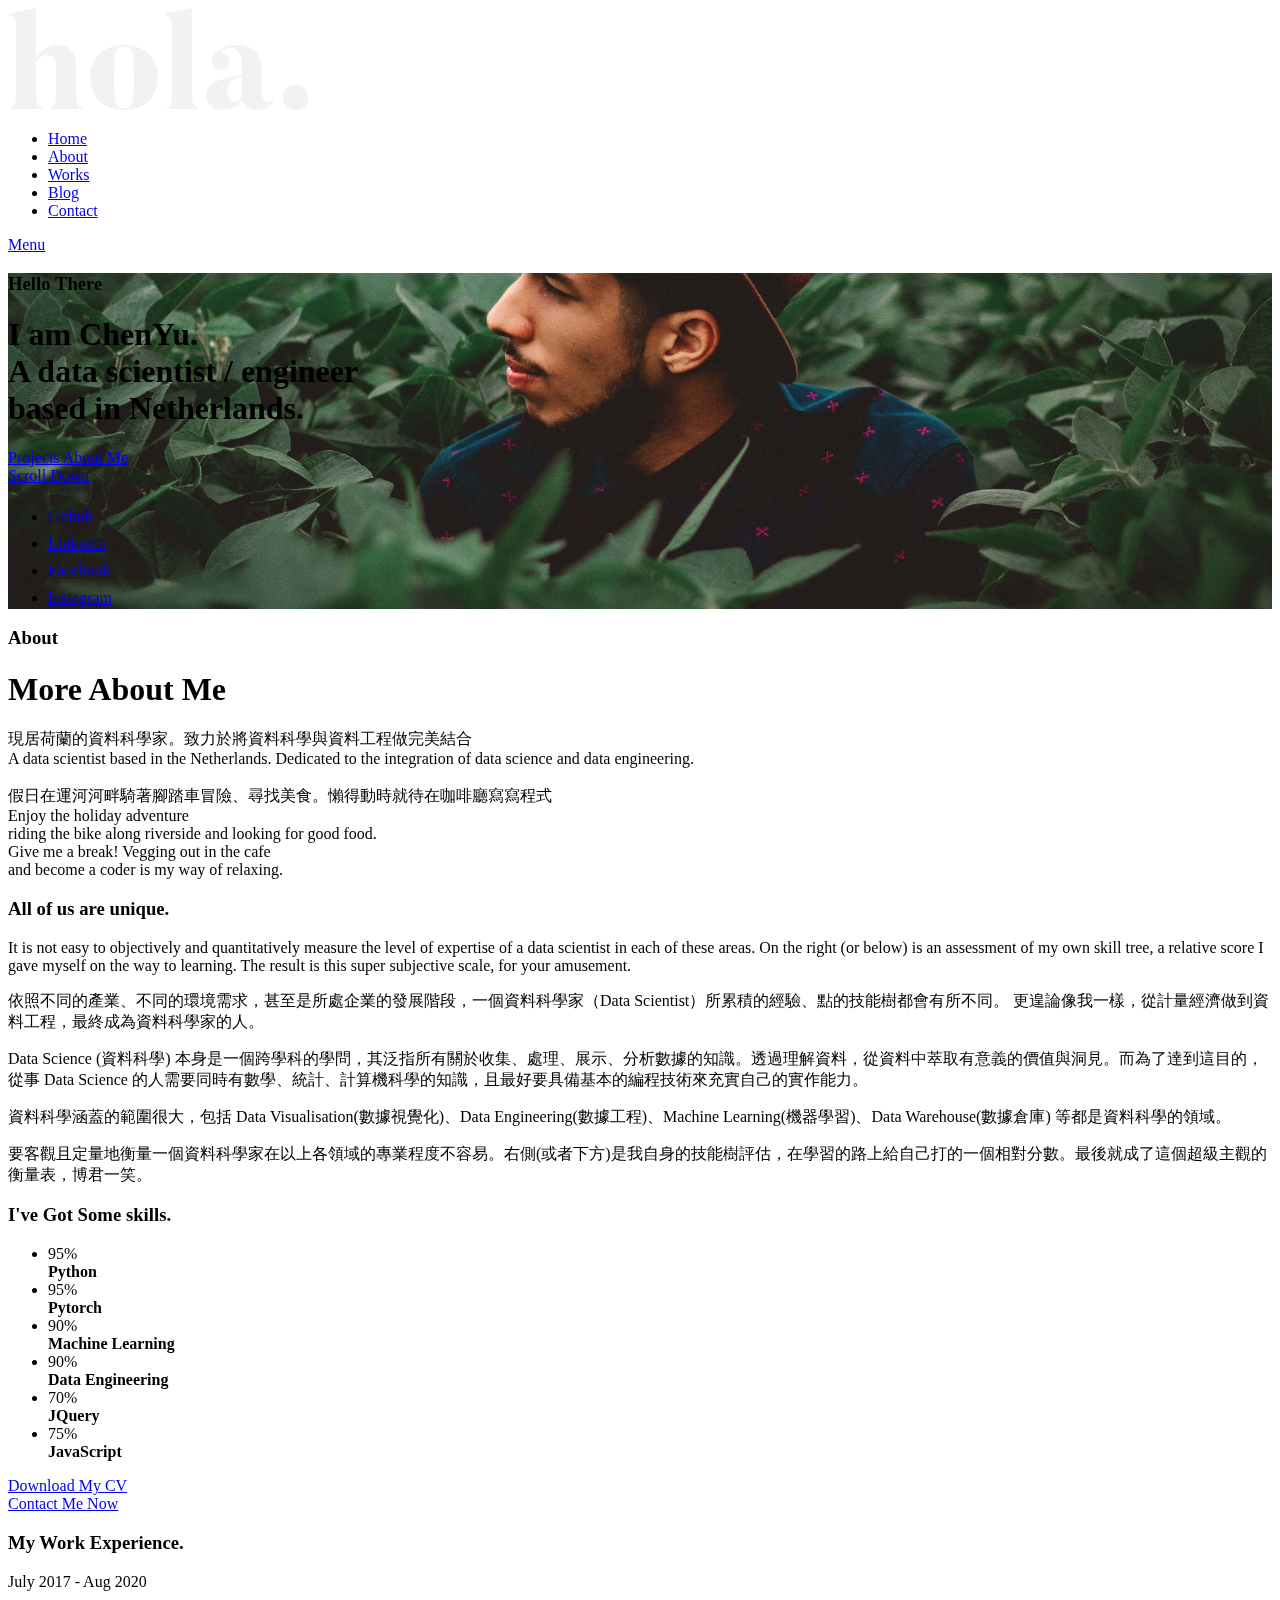
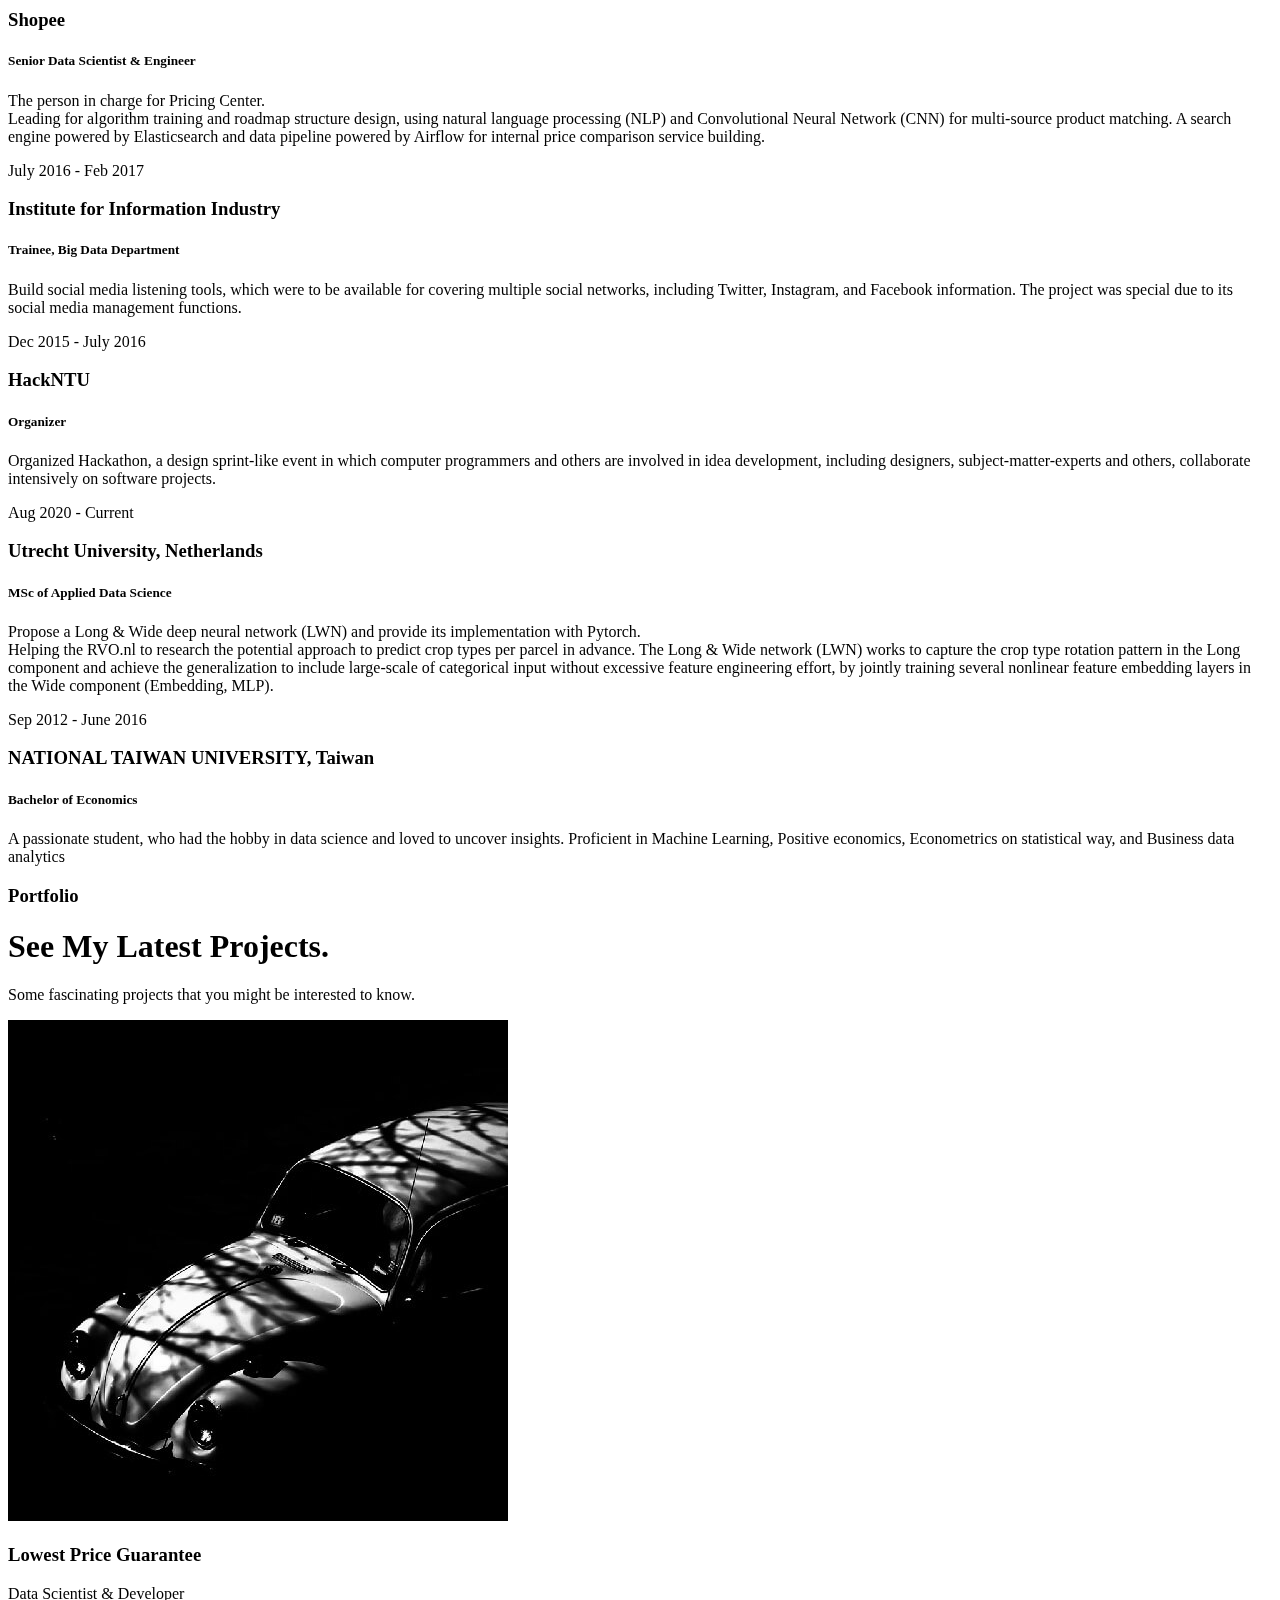
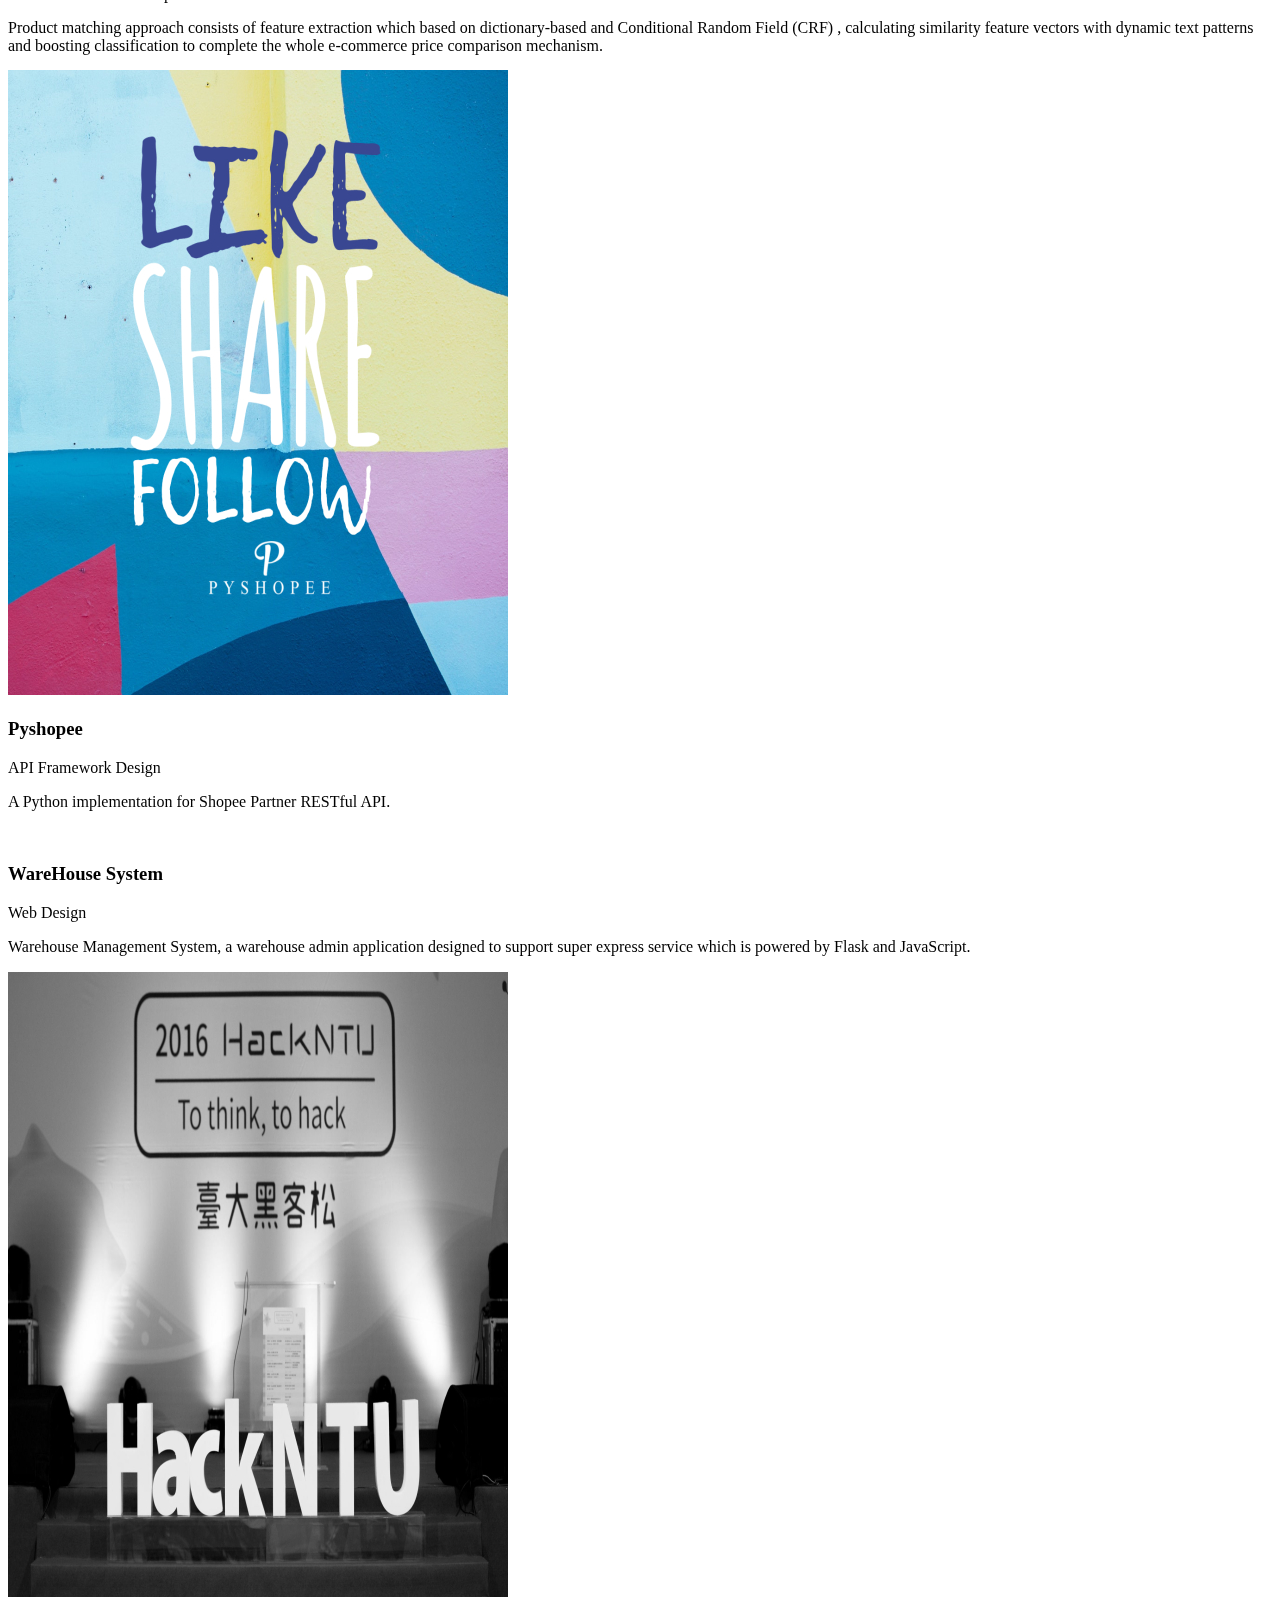
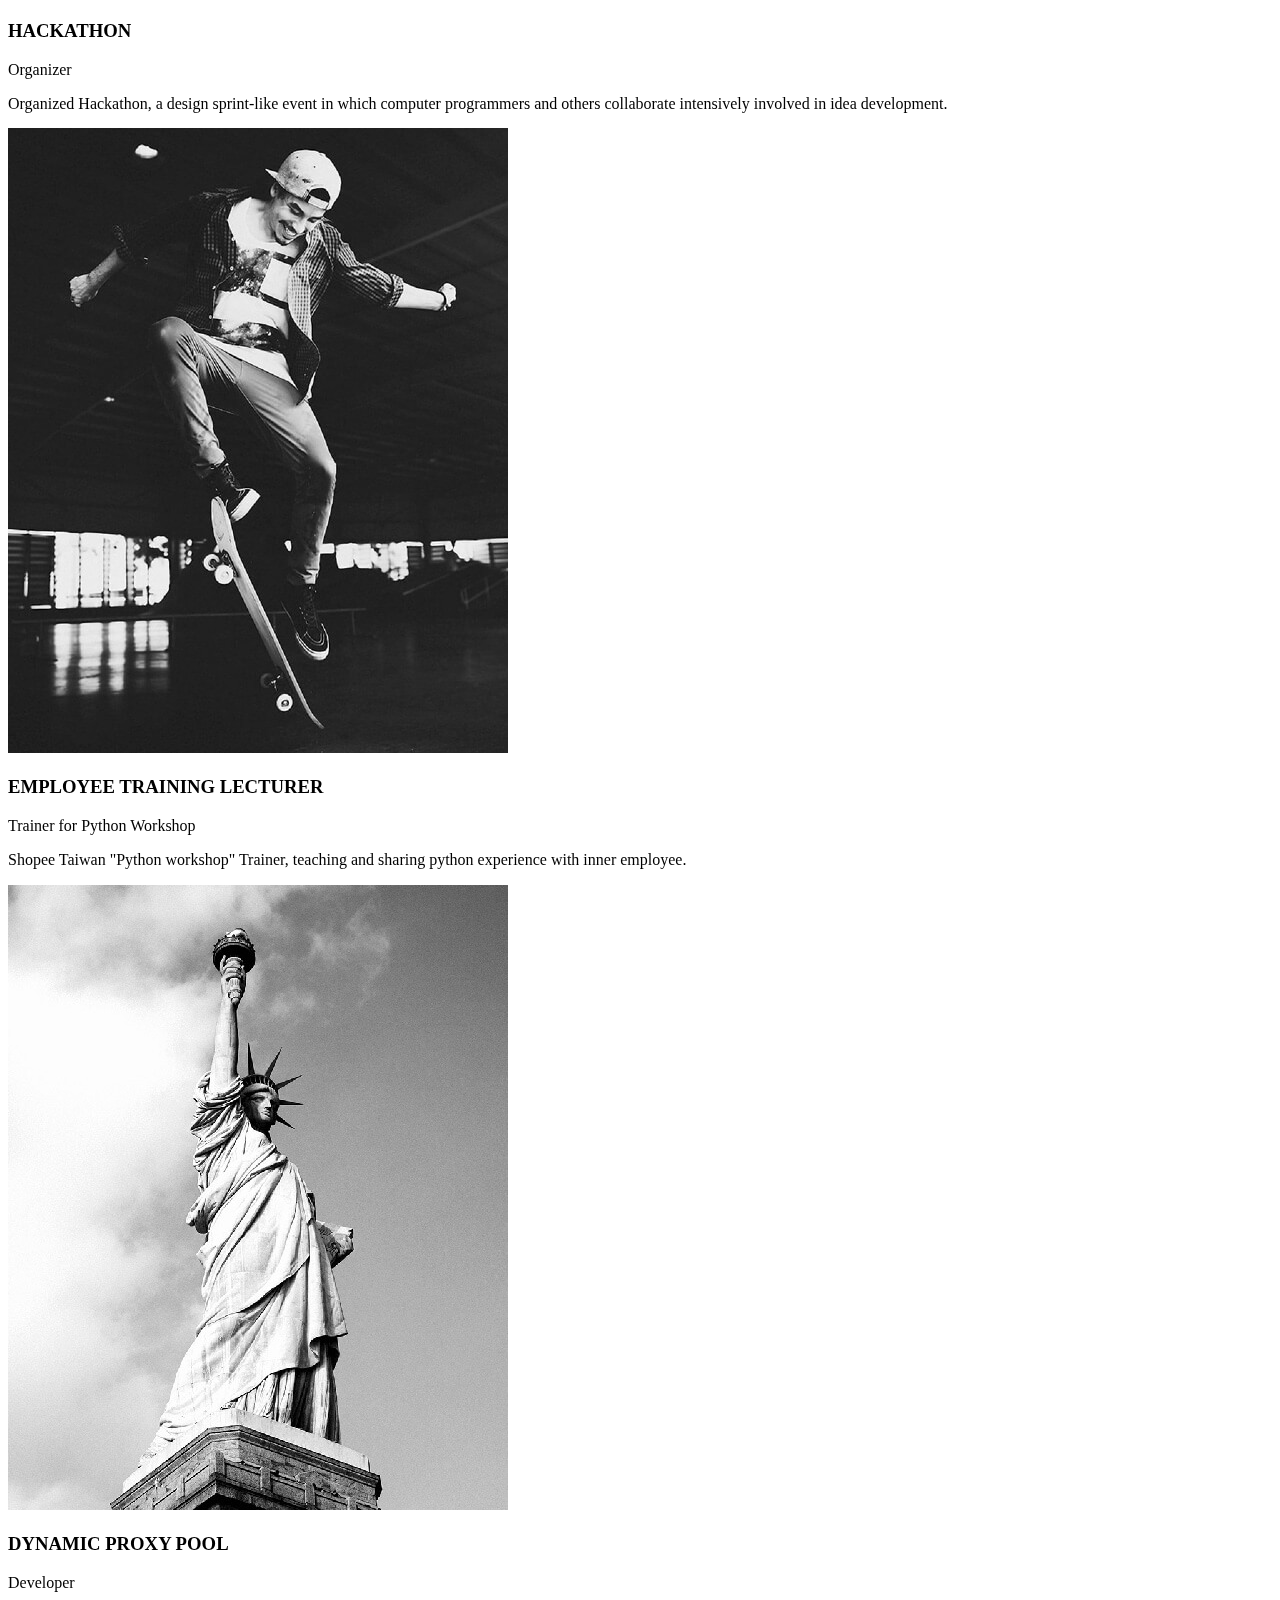
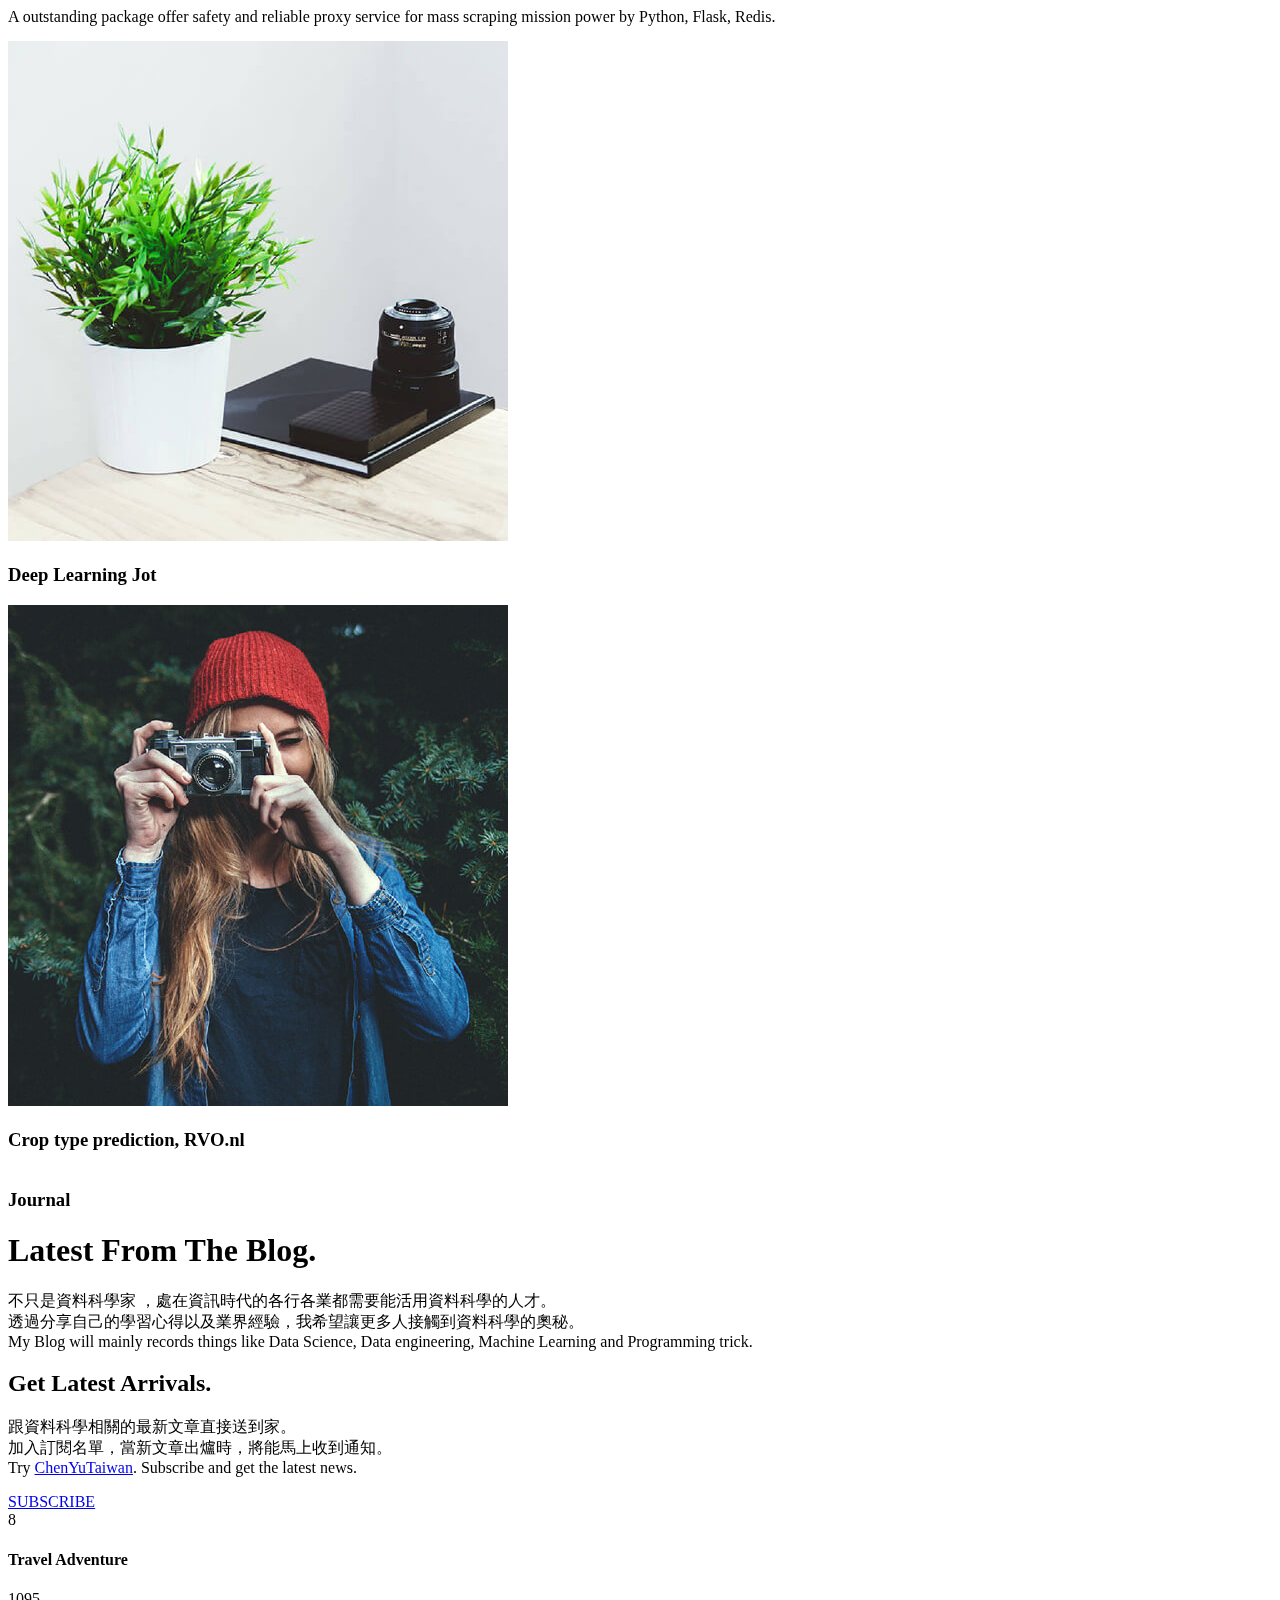
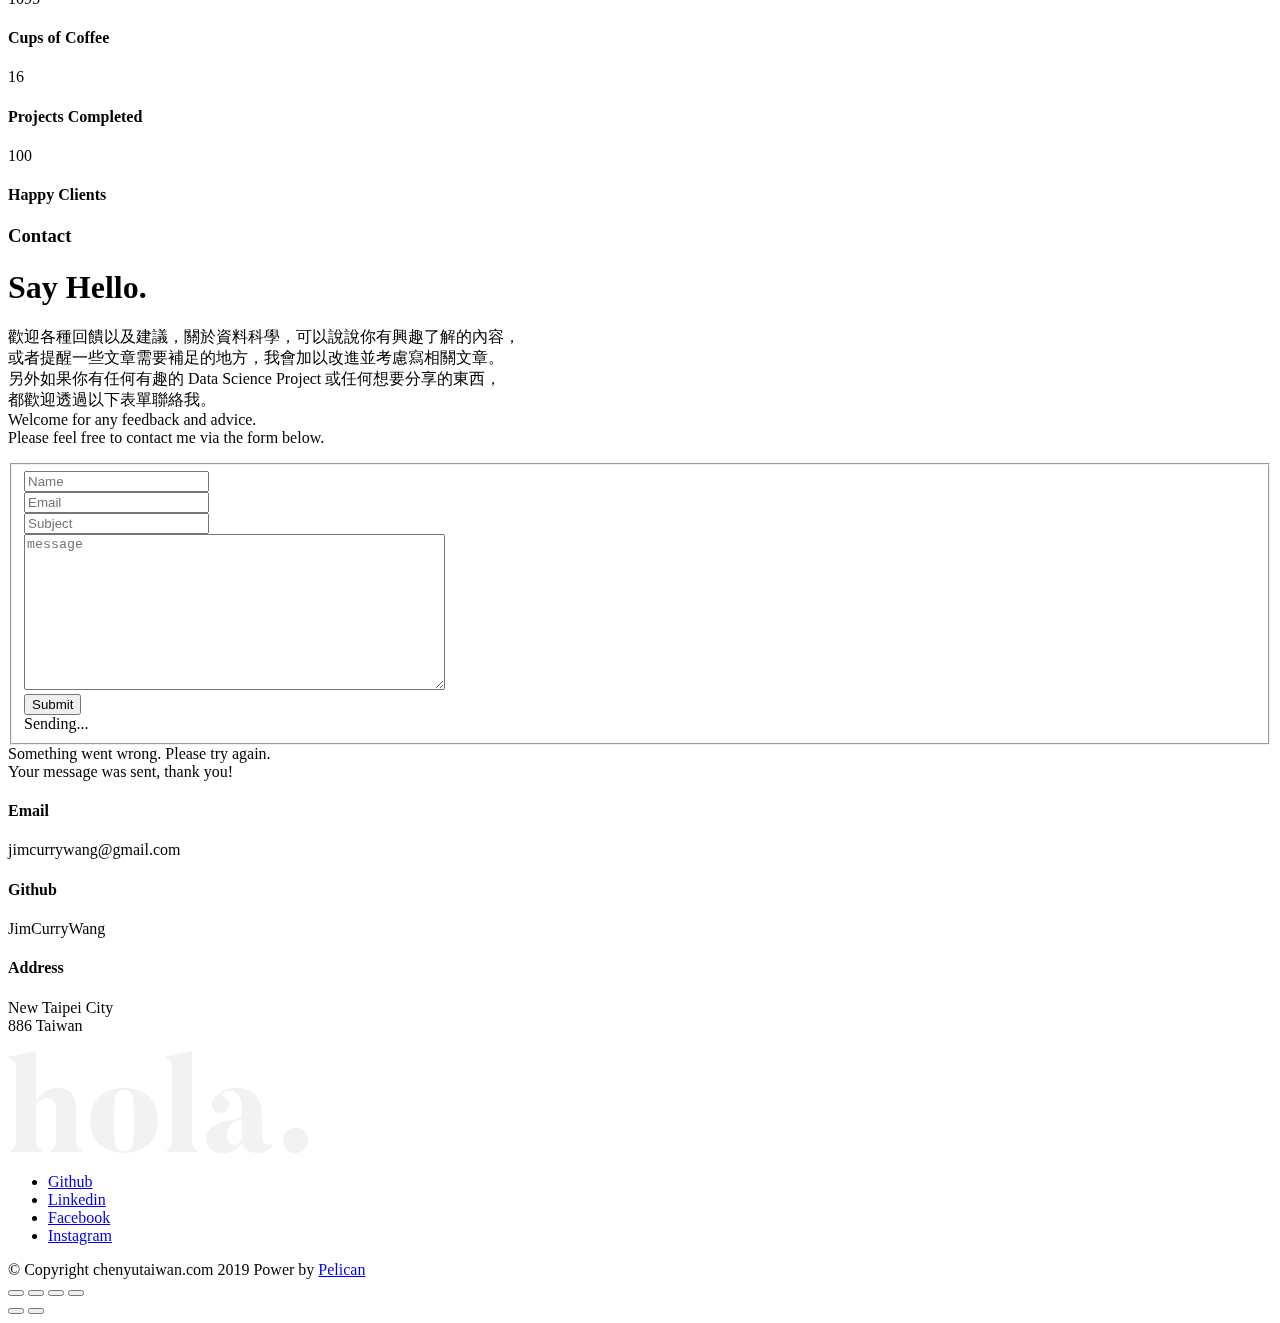
==== commit 935acc4b: "update 2021 content" ====
--- a/index.html
+++ b/index.html
@@ -79,9 +79,9 @@
                 <h3>Hello There</h3>
 
                 <h1>
-                    I am ChenYu. <br>
-                    A data scientist / engineer 
-                    based in Taipei. <br>
+                    I am ChenYu.<br>
+                    A data scientist / engineer <br>
+                    based in Netherlands. <br>
                 </h1>
 
                 <div class="home-content__buttons">
@@ -130,8 +130,14 @@
             <div class="col-full text-center">
                 <h3>About</h3>
                 <h1>More About Me</h1>
-                <p class="lead">現居台北的資料科學家。致力於將資料科學與資料工程做完美結合 <i class="fas fa-flask"></i><br>
-                假日在台北市區騎著腳踏車冒險、尋找美食。懶得動時就待在咖啡廳寫寫程式 <i class="fas fa-mug-hot"></i>
+                <p class="lead">現居荷蘭的資料科學家。致力於將資料科學與資料工程做完美結合<br>
+                A data scientist based in the Netherlands. Dedicated to the integration of data science and data engineering. <i class="fas fa-flask"></i><br>
+                <br>
+                假日在運河河畔騎著腳踏車冒險、尋找美食。懶得動時就待在咖啡廳寫寫程式<br>
+                Enjoy the holiday adventure <br>
+                riding the bike along riverside and looking for good food.<br>
+                Give me a break! Vegging out in the cafe <br> 
+                and become a coder is my way of relaxing. <i class="fas fa-mug-hot"></i>
                 </p>
             </div>
         </div>
@@ -142,6 +148,10 @@
                 <h3>All of us are unique.</h3>
 
                 <p>
+                It is not easy to objectively and quantitatively measure the level of expertise of a data scientist in each of these areas. On the right (or below) is an assessment of my own skill tree, a relative score I gave myself on the way to learning. The result is this super subjective scale, for your amusement.
+                </p>
+
+                <p>
                 依照不同的產業、不同的環境需求，甚至是所處企業的發展階段，一個資料科學家（Data Scientist）所累積的經驗、點的技能樹都會有所不同。 更遑論像我一樣，從計量經濟做到資料工程，最終成為資料科學家的人。
                 </p>
 
@@ -164,21 +174,21 @@
 
                 <ul class="skill-bars">
                     <li>
-                    <div class="progress percent90"><span>90%</span></div>
-                    <strong>Data Engineering</strong>
-                    </li>
+                    <div class="progress percent95"><span>95%</span></div>
+                    <strong>Python</strong>
+                    </li>     
                     <li>
-                    <div class="progress percent85"><span>85%</span></div>
-                    <strong>Business Intelligence</strong>
+                    <div class="progress percent95"><span>95%</span></div>
+                    <strong>Pytorch</strong>
                     </li>
                     <li>
                     <div class="progress percent90"><span>90%</span></div>
                     <strong>Machine Learning</strong>
                     </li>
                     <li>
-                    <div class="progress percent95"><span>95%</span></div>
-                    <strong>Python</strong>
-                    </li>   
+                    <div class="progress percent90"><span>90%</span></div>
+                    <strong>Data Engineering</strong>
+                    </li>
                     <li>
                     <div class="progress percent70"><span>70%</span></div>
                     <strong>JQuery</strong>
@@ -186,7 +196,7 @@
                     <li>
                     <div class="progress percent75"><span>75%</span></div>
                     <strong>JavaScript</strong>
-                    </li>   
+                    </li> 
                 </ul>
             </div>
 
@@ -195,7 +205,7 @@
         <div class="row about-content about-content--buttons">
 
             <div class="col-six tab-full left">
-                <a href="doc/CurriculumVitae.pdf" class="btn btn--primary full-width">Download My CV</a>
+                <a href="doc/Resume_DS_ChenYuWang.pdf" class="btn btn--primary full-width">Download My CV</a>
             </div>
             <div class="col-six tab-full right">
                 <a href="#contact" class="btn full-width smoothscroll">Contact Me Now</a>
@@ -215,9 +225,9 @@
                     <div class="timeline__block">
                         <div class="timeline__bullet"></div>
                         <div class="timeline__header">
-                            <p class="timeline__timeframe">July 2017 - Present</p>
+                            <p class="timeline__timeframe">July 2017 - Aug 2020</p>
                             <h3>Shopee</h3>
-                            <h5>Data Scientist & Developer</h5>
+                            <h5>Senior Data Scientist & Engineer</h5>
                         </div>
                         <div class="timeline__desc">
                             <!-- <p>「成為完美結合商業決策與資料科學的資料科學家」。<br> -->
@@ -227,7 +237,9 @@
                             <!-- 建立預測顧客價值（Life Time Value）、每日活躍使用者人數等重要 KPI 的預測模型。 -->
                             <!-- <p>「 Become a data scientist combining business strategy and data science perfectly. 」<br> -->
                             <!-- <strong>Lowest Price Guarantee (保證最低價系統)</strong><br> -->
-                            <p>「成為完美結合商業決策與資料科學的資料科學家」。<br>
+                            <p>
+                            <!-- 「成為完美結合商業決策與資料科學的資料科學家」。<br> -->
+                            The person in charge for Pricing Center.<br>
                             Leading for algorithm training and roadmap structure design, using natural language processing (NLP)
                             and Convolutional Neural Network (CNN) for multi-source product matching.
                             A search engine powered by Elasticsearch and data pipeline powered by Airflow for internal price comparison service building.
@@ -240,7 +252,7 @@
                         <div class="timeline__header">
                             <p class="timeline__timeframe">July 2016 - Feb 2017</p>
                             <h3>Institute for Information Industry</h3>
-                            <h5>Big Data Department</h5>
+                            <h5>Trainee, Big Data Department</h5>
                         </div>
                         <div class="timeline__desc">	
                             <p>
@@ -251,12 +263,6 @@
                         </div>
                     </div> <!-- end timeline__block -->
 
-                </div> <!-- end timeline -->
-            </div> <!-- end left -->
-
-            <div class="col-six tab-full right">
-                <div class="timeline">
-
                     <div class="timeline__block">
                         <div class="timeline__bullet"></div>
                         <div class="timeline__header">
@@ -269,11 +275,30 @@
                         </div>
                     </div> <!-- end timeline__block -->
 
+                </div> <!-- end timeline -->
+            </div> <!-- end left -->
+
+            <div class="col-six tab-full right">
+                <div class="timeline">
+
+                    <div class="timeline__block">
+                        <div class="timeline__bullet"></div>
+                        <div class="timeline__header">
+                            <p class="timeline__timeframe">Aug 2020 - Current</p>
+                            <h3>Utrecht University, Netherlands</h3>
+                            <h5>MSc of Applied Data Science</h5>
+                        </div>
+                        <div class="timeline__desc">
+                            <p>Propose a Long & Wide deep neural network (LWN) and provide its implementation with Pytorch.<br>
+                            Helping the RVO.nl to research the potential approach to predict crop types per parcel in advance. The Long & Wide network (LWN) works to capture the crop type rotation pattern in the Long component and achieve the generalization to include large-scale of categorical input without excessive feature engineering effort, by jointly training several nonlinear feature embedding layers in the Wide component (Embedding, MLP).</p>
+                        </div>
+                    </div> <!-- end timeline__block -->
+
                     <div class="timeline__block">
                         <div class="timeline__bullet"></div>
                         <div class="timeline__header">
                             <p class="timeline__timeframe">Sep 2012 - June 2016</p>
-                            <h3>NATIONAL TAIWAN UNIVERSITY</h3>
+                            <h3>NATIONAL TAIWAN UNIVERSITY, Taiwan</h3>
                             <h5>Bachelor of Economics</h5>
                         </div>
                         <div class="timeline__desc">
@@ -362,7 +387,7 @@
                             </p>
                         </div>
 
-                        <a href="https://www.behance.net/" class="item-folio__project-link" title="Project link">
+                        <a href="https://github.com/JimCurryWang/python-shopee" class="item-folio__project-link" title="Project link">
                             <i class="im im-link"></i>
                         </a>
 
@@ -512,7 +537,7 @@
 
                         <div class="item-folio__text">
                             <h3 class="item-folio__title">
-                                COMING SOON
+                                Deep Learning Jot
                             </h3>
                             <p class="item-folio__cat">
                                 <!-- Web Design -->
@@ -543,7 +568,7 @@
 
                         <div class="item-folio__text">
                             <h3 class="item-folio__title">
-                                COMING SOON
+                                Crop type prediction, RVO.nl
                             </h3>
                             <p class="item-folio__cat">
                                 <!-- Branding -->
@@ -727,11 +752,11 @@
                 <p class="lead">
                 跟資料科學相關的最新文章直接送到家。<br>
                 加入訂閱名單，當新文章出爐時，將能馬上收到通知。<br>
-                Try <a href="http://chenyutaiwan.com">ChenYuTaiwan</a>. Subscribe and get the latest news.  <i class="far fa-newspaper"></i>
+                Try <a href="https://chenyutaiwan.com">ChenYuTaiwan</a>. Subscribe and get the latest news.  <i class="far fa-newspaper"></i>
                 </p>
 
                 <div class="cta__action">
-                    <a class="btn btn--primary btn--large" href="http://chenyutaiwan.com">SUBSCRIBE</a>
+                    <a class="btn btn--primary btn--large" href="https://chenyutaiwan.com">SUBSCRIBE</a>
                 </div>	
 
             </div>
